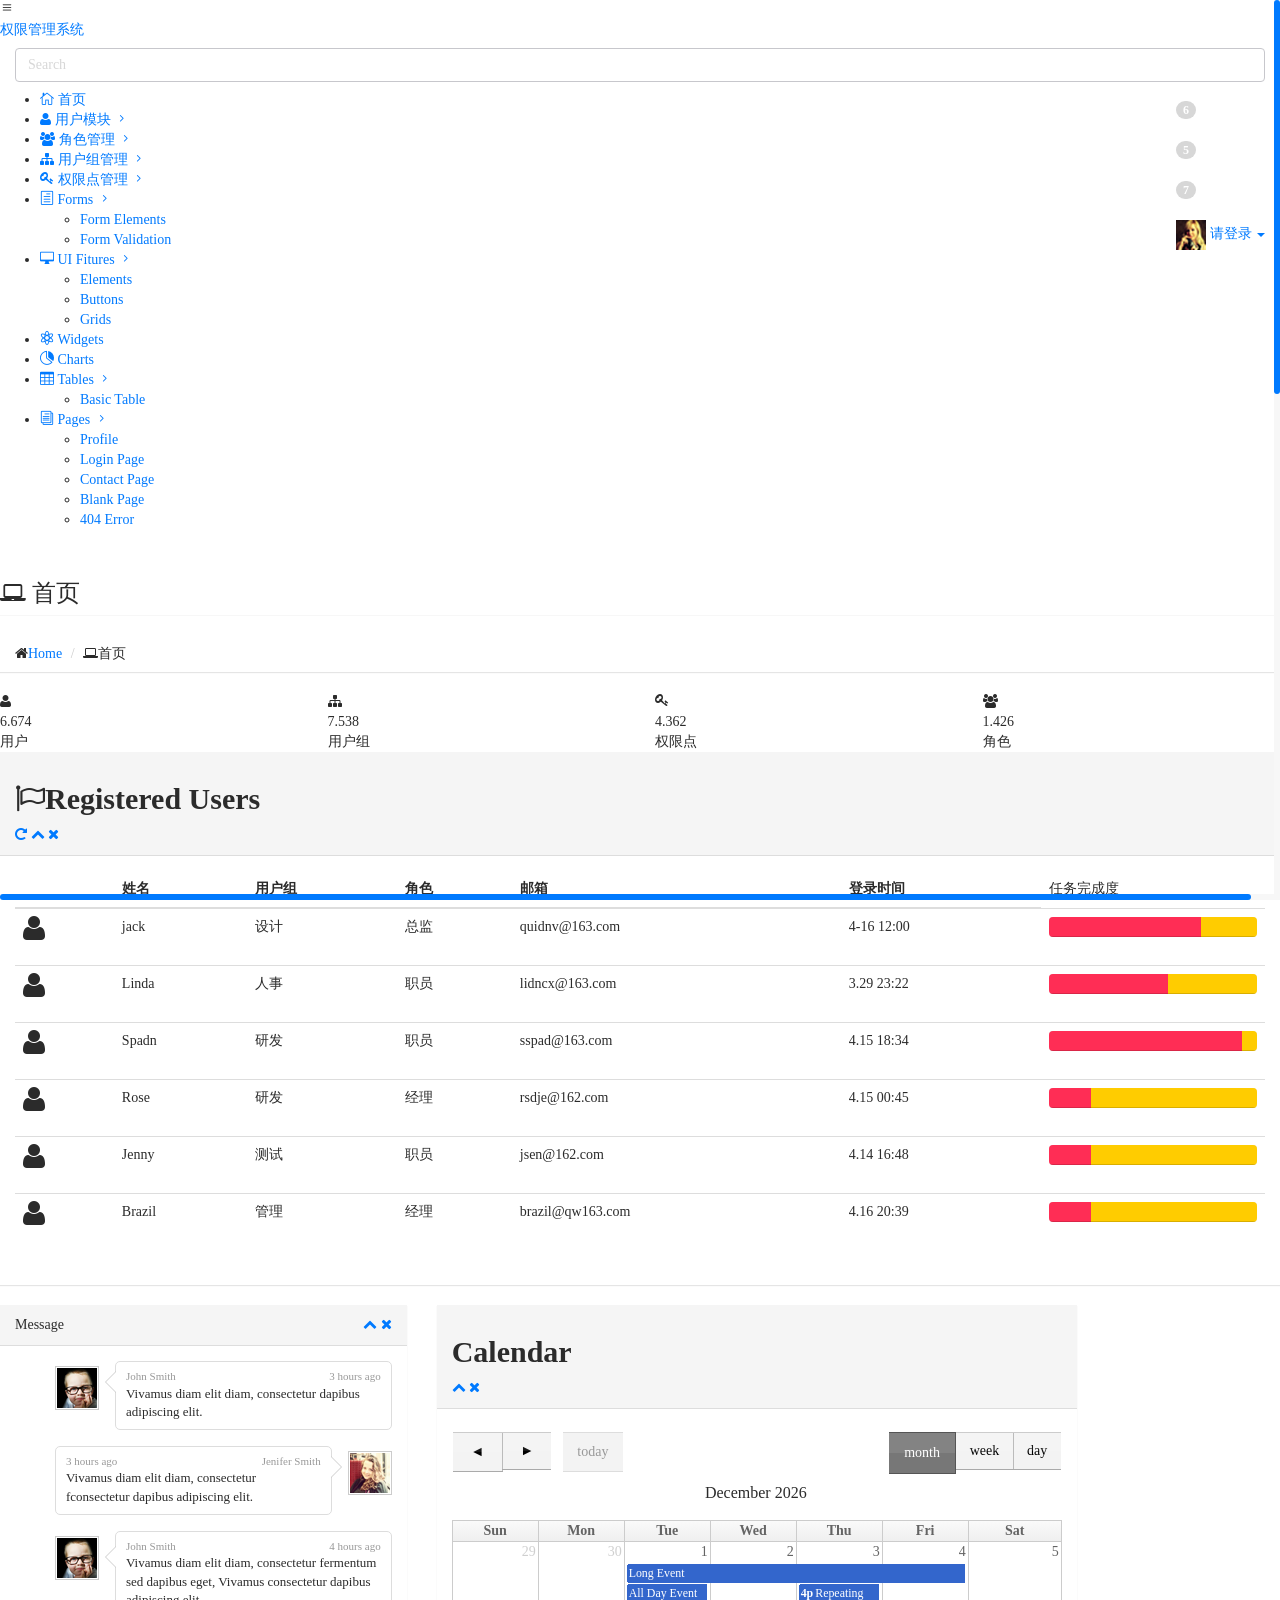
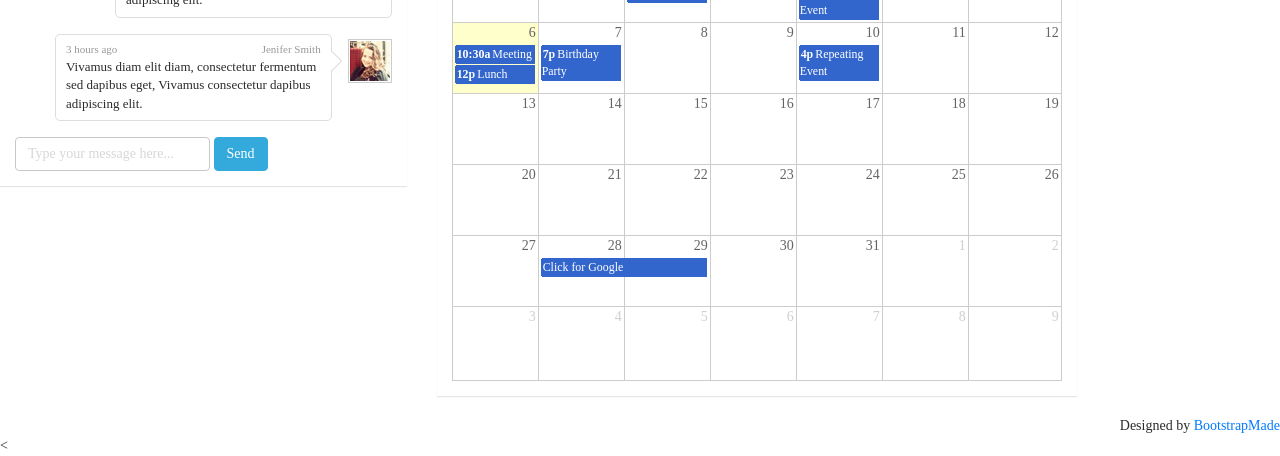
==== AuthorityUI/AuthorityUI/wwwroot/index.html @ 1a63f86c "提交UI代码" ====
﻿<!DOCTYPE html>
<html lang="en">

<head>
  <meta charset="utf-8">
  <meta name="viewport" content="width=device-width, initial-scale=1.0">
  <meta name="description" content="Creative - Bootstrap 3 Responsive Admin Template">
  <meta name="author" content="GeeksLabs">
  <meta name="keyword" content="Creative, Dashboard, Admin, Template, Theme, Bootstrap, Responsive, Retina, Minimal">
  <link rel="shortcut icon" href="img/favicon.png">

  <title>Creative - Bootstrap Admin Template</title>

  <!-- Bootstrap CSS -->
  <link href="css/bootstrap.min.css" rel="stylesheet">
  <!-- bootstrap theme -->
  <link href="css/bootstrap-theme.css" rel="stylesheet">
  <!--external css-->
  <!-- font icon -->
  <link href="css/elegant-icons-style.css" rel="stylesheet" />
  <link href="css/font-awesome.min.css" rel="stylesheet" />
  <!-- full calendar css-->
  <link href="assets/fullcalendar/fullcalendar/bootstrap-fullcalendar.css" rel="stylesheet" />
  <link href="assets/fullcalendar/fullcalendar/fullcalendar.css" rel="stylesheet" />
  <!-- easy pie chart-->
  <link href="assets/jquery-easy-pie-chart/jquery.easy-pie-chart.css" rel="stylesheet" type="text/css" media="screen" />
  <!-- owl carousel -->
  <link rel="stylesheet" href="css/owl.carousel.css" type="text/css">
  <link href="css/jquery-jvectormap-1.2.2.css" rel="stylesheet">
  <!-- Custom styles -->
  <link rel="stylesheet" href="css/fullcalendar.css">
  <link href="css/widgets.css" rel="stylesheet">
  <link href="css/style.css" rel="stylesheet">
  <link href="css/style-responsive.css" rel="stylesheet" />
  <link href="css/xcharts.min.css" rel=" stylesheet">
  <link href="css/jquery-ui-1.10.4.min.css" rel="stylesheet">
  <!-- =======================================================
    Theme Name: NiceAdmin
    Theme URL: https://bootstrapmade.com/nice-admin-bootstrap-admin-html-template/
    Author: BootstrapMade
    Author URL: https://bootstrapmade.com
  ======================================================= -->
</head>

<body>
  <!-- container section start -->
  <section id="container" class="">


    <header class="header dark-bg">
      <div class="toggle-nav">
        <div class="icon-reorder tooltips" data-original-title="Toggle Navigation" data-placement="bottom"><i class="icon_menu"></i></div>
      </div>

      <!--logo start-->
      <a href="index.html" class="logo">权限管理系统 </a>
      <!--logo end-->

      <div class="nav search-row" id="top_menu">
        <!--  search form start -->
        <ul class="nav top-menu">
          <li>
            <form class="navbar-form">
              <input class="form-control" placeholder="Search" type="text">
            </form>
          </li>
        </ul>
        <!--  search form end -->
      </div>

      <div class="top-nav notification-row">
        <!-- notificatoin dropdown start-->
        <ul class="nav pull-right top-menu">

          <!-- task notificatoin start 通知栏 -->
          <li id="task_notificatoin_bar" class="dropdown">
            <a data-toggle="dropdown" class="dropdown-toggle" href="#">
                            <i class="icon-task-l"></i>
                            <span class="badge bg-important">6</span>
                        </a>
            <ul class="dropdown-menu extended tasks-bar">
              <div class="notify-arrow notify-arrow-blue"></div>
              <li>
                <p class="blue">You have 6 pending letter</p>
              </li>
              <li>
                <a href="#">
                  <div class="task-info">
                    <div class="desc">Design PSD </div>
                    <div class="percent">90%</div>
                  </div>
                  <div class="progress progress-striped">
                    <div class="progress-bar progress-bar-success" role="progressbar" aria-valuenow="90" aria-valuemin="0" aria-valuemax="100" style="width: 90%">
                      <span class="sr-only">90% Complete (success)</span>
                    </div>
                  </div>
                </a>
              </li>
              <li>
                <a href="#">
                  <div class="task-info">
                    <div class="desc">
                      Project 1
                    </div>
                    <div class="percent">30%</div>
                  </div>
                  <div class="progress progress-striped">
                    <div class="progress-bar progress-bar-warning" role="progressbar" aria-valuenow="30" aria-valuemin="0" aria-valuemax="100" style="width: 30%">
                      <span class="sr-only">30% Complete (warning)</span>
                    </div>
                  </div>
                </a>
              </li>
              <li>
                <a href="#">
                  <div class="task-info">
                    <div class="desc">Digital Marketing</div>
                    <div class="percent">80%</div>
                  </div>
                  <div class="progress progress-striped">
                    <div class="progress-bar progress-bar-info" role="progressbar" aria-valuenow="80" aria-valuemin="0" aria-valuemax="100" style="width: 80%">
                      <span class="sr-only">80% Complete</span>
                    </div>
                  </div>
                </a>
              </li>
              <li>
                <a href="#">
                  <div class="task-info">
                    <div class="desc">Logo Designing</div>
                    <div class="percent">78%</div>
                  </div>
                  <div class="progress progress-striped">
                    <div class="progress-bar progress-bar-danger" role="progressbar" aria-valuenow="78" aria-valuemin="0" aria-valuemax="100" style="width: 78%">
                      <span class="sr-only">78% Complete (danger)</span>
                    </div>
                  </div>
                </a>
              </li>
              <li>
                <a href="#">
                  <div class="task-info">
                    <div class="desc">Mobile App</div>
                    <div class="percent">50%</div>
                  </div>
                  <div class="progress progress-striped active">
                    <div class="progress-bar" role="progressbar" aria-valuenow="50" aria-valuemin="0" aria-valuemax="100" style="width: 50%">
                      <span class="sr-only">50% Complete</span>
                    </div>
                  </div>

                </a>
              </li>
              <li class="external">
                <a href="#">See All Tasks</a>
              </li>
            </ul>
          </li>
          <!-- task notificatoin end -->
          <!-- inbox notificatoin start-->
          <li id="mail_notificatoin_bar" class="dropdown">
            <a data-toggle="dropdown" class="dropdown-toggle" href="#">
                            <i class="icon-envelope-l"></i>
                            <span class="badge bg-important">5</span>
                        </a>
            <ul class="dropdown-menu extended inbox">
              <div class="notify-arrow notify-arrow-blue"></div>
              <li>
                <p class="blue">You have 5 new messages</p>
              </li>
              <li>
                <a href="#">
                                    <span class="photo"><img alt="avatar" src="./img/avatar-mini.jpg"></span>
                                    <span class="subject">
                                    <span class="from">Greg  Martin</span>
                                    <span class="time">1 min</span>
                                    </span>
                                    <span class="message">
                                        I really like this admin panel.
                                    </span>
                                </a>
              </li>
              <li>
                <a href="#">
                                    <span class="photo"><img alt="avatar" src="./img/avatar-mini2.jpg"></span>
                                    <span class="subject">
                                    <span class="from">Bob   Mckenzie</span>
                                    <span class="time">5 mins</span>
                                    </span>
                                    <span class="message">
                                     Hi, What is next project plan?
                                    </span>
                                </a>
              </li>
              <li>
                <a href="#">
                                    <span class="photo"><img alt="avatar" src="./img/avatar-mini3.jpg"></span>
                                    <span class="subject">
                                    <span class="from">Phillip   Park</span>
                                    <span class="time">2 hrs</span>
                                    </span>
                                    <span class="message">
                                        I am like to buy this Admin Template.
                                    </span>
                                </a>
              </li>
              <li>
                <a href="#">
                                    <span class="photo"><img alt="avatar" src="./img/avatar-mini4.jpg"></span>
                                    <span class="subject">
                                    <span class="from">Ray   Munoz</span>
                                    <span class="time">1 day</span>
                                    </span>
                                    <span class="message">
                                        Icon fonts are great.
                                    </span>
                                </a>
              </li>
              <li>
                <a href="#">See all messages</a>
              </li>
            </ul>
          </li>
          <!-- inbox notificatoin end -->
          <!-- alert notification start-->
          <li id="alert_notificatoin_bar" class="dropdown">
            <a data-toggle="dropdown" class="dropdown-toggle" href="#">

                            <i class="icon-bell-l"></i>
                            <span class="badge bg-important">7</span>
                        </a>
            <ul class="dropdown-menu extended notification">
              <div class="notify-arrow notify-arrow-blue"></div>
              <li>
                <p class="blue">You have 4 new notifications</p>
              </li>
              <li>
                <a href="#">
                                    <span class="label label-primary"><i class="icon_profile"></i></span>
                                    Friend Request
                                    <span class="small italic pull-right">5 mins</span>
                                </a>
              </li>
              <li>
                <a href="#">
                                    <span class="label label-warning"><i class="icon_pin"></i></span>
                                    John location.
                                    <span class="small italic pull-right">50 mins</span>
                                </a>
              </li>
              <li>
                <a href="#">
                                    <span class="label label-danger"><i class="icon_book_alt"></i></span>
                                    Project 3 Completed.
                                    <span class="small italic pull-right">1 hr</span>
                                </a>
              </li>
              <li>
                <a href="#">
                                    <span class="label label-success"><i class="icon_like"></i></span>
                                    Mick appreciated your work.
                                    <span class="small italic pull-right"> Today</span>
                                </a>
              </li>
              <li>
                <a href="#">See all notifications</a>
              </li>
            </ul>
          </li>
          <!-- alert notification end-->
          <!-- user login dropdown start 通知栏-->
          <li class="dropdown">
            <a data-toggle="dropdown" class="dropdown-toggle" href="#">
                            <span class="profile-ava">
                                <img alt="" src="img/avatar1_small.jpg">
                            </span>
                            <span class="username">请登录</span>
                            <b class="caret"></b>
                        </a>
            <ul class="dropdown-menu ">
                <div class="log-arrow-up"></div>
                <li class="eborder-top">
                    <a href="login.html"><i class="fa fa-sign-in"></i> 登录</a>
                </li>
                <li class="eborder-top">
                    <a href="#"><i class="fa  fa-hand-o-right"></i> 注册</a>
                </li>
                <li>
                    <a href="login.html"><i class="fa fa-power-off"></i> 退出</a>
                </li>
            </ul>
            <!--<ul class="dropdown-menu extended logout">
              <div class="log-arrow-up"></div>
              <li class="eborder-top">
                <a href="#"><i class="icon_profile"></i> My Profile</a>
              </li>
              <li>
                <a href="#"><i class="icon_mail_alt"></i> My Inbox</a>
              </li>
              <li>
                <a href="#"><i class="icon_clock_alt"></i> Timeline</a>
              </li>
              <li>
                <a href="#"><i class="icon_chat_alt"></i> Chats</a>
              </li>
              <li>
                <a href="login.html"><i class="icon_key_alt"></i> Log Out</a>
              </li>
              <li>
                <a href="documentation.html"><i class="icon_key_alt"></i> Documentation</a>
              </li>
              <li>
                <a href="documentation.html"><i class="icon_key_alt"></i> Documentation</a>
              </li>
            </ul>-->
          </li>
          <!-- user login dropdown end -->
        </ul>
        <!-- notificatoin dropdown end-->
      </div>
    </header>
    <!--header end-->

    <!--sidebar start-->
    <aside>
        <!-- sidebar menu start 侧边栏-->
        <div id="sidebar" class="nav-collapse ">

            <ul class="sidebar-menu">
                <li class="active">
                    <a class="" href="index.html">
                        <i class="icon_house_alt"></i>
                        <span>首页</span>
                    </a>
                </li>

                <li class="sub-menu">
                    <a href="javascript:;" class="">
                        <i class="fa fa-user"></i>
                        <span>用户模块</span>
                        <span class="menu-arrow arrow_carrot-right"></span>
                    </a>
                </li>
                <!--<li class="sub-menu">
       <a href="javascript:;" class="">
           <i class="fa fa-user"></i>
           <span>用户模块</span>
           <span class="menu-arrow arrow_carrot-right"></span>
       </a> -->
                <!--<ul class="sub">
          <li><a class="" href="form_component.html">用户基本信息管理</a></li>
          <li><a class="" href="form_validation.html">用户权限点管理</a></li>
      </ul> -->
                
                <li class="sub-menu">
                    <a href="javascript:;" class="">
                        <i class="fa fa-group"></i>
                        <span>角色管理</span>
                        <span class="menu-arrow arrow_carrot-right"></span>
                    </a>
                    <!--<ul class="sub">
              <li><a class="" href="form_component.html">角色基本信息管理</a></li>
              <li><a class="" href="form_validation.html">角色权限点管理</a></li>
          </ul> -->
                </li>
                <li class="sub-menu">
                    <a href="javascript:;" class="">
                        <i class="fa fa-sitemap "></i>
                        <span>用户组管理</span>
                        <span class="menu-arrow arrow_carrot-right"></span>
                    </a>
                    <!--<ul class="sub">
             <li><a class="" href="form_component.html">用户组基本信息管理</a></li>
             <li><a class="" href="form_validation.html">用户组权限点管理</a></li>
         </ul> -->
                </li>
                <li class="sub-menu">
                    <a href="javascript:;" class="">
                        <i class="fa fa-key"></i>
                        <span>权限点管理</span>
                        <span class="menu-arrow arrow_carrot-right"></span>
                    </a>
                    <!--<ul class="sub">
             <li><a class="" href="form_component.html">权限点基本信息管理</a></li>
             <li><a class="" href="form_validation.html">access</a></li>
         </ul> -->
                </li>
                <li class="sub-menu">
                    <a href="javascript:;" class="">
                        <i class="icon_document_alt"></i>
                        <span>Forms</span>
                        <span class="menu-arrow arrow_carrot-right"></span>
                    </a>
                    <ul class="sub">
                        <li><a class="" href="form_component.html">Form Elements</a></li>
                        <li><a class="" href="form_validation.html">Form Validation</a></li>
                    </ul>
                </li>
                <li class="sub-menu">
                    <a href="javascript:;" class="">
                        <i class="icon_desktop"></i>
                        <span>UI Fitures</span>
                        <span class="menu-arrow arrow_carrot-right"></span>
                    </a>
                    <ul class="sub">
                        <li><a class="" href="general.html">Elements</a></li>
                        <li><a class="" href="buttons.html">Buttons</a></li>
                        <li><a class="" href="grids.html">Grids</a></li>
                    </ul>
                </li>
                <li>
                    <a class="" href="widgets.html">
                        <i class="icon_genius"></i>
                        <span>Widgets</span>
                    </a>
                </li>
                <li>
                    <a class="" href="chart-chartjs.html">
                        <i class="icon_piechart"></i>
                        <span>Charts</span>

                    </a>

                </li>

                <li class="sub-menu">
                    <a href="javascript:;" class="">
                        <i class="icon_table"></i>
                        <span>Tables</span>
                        <span class="menu-arrow arrow_carrot-right"></span>
                    </a>
                    <ul class="sub">
                        <li><a class="" href="basic_table.html">Basic Table</a></li>
                    </ul>
                </li>

                <li class="sub-menu">
                    <a href="javascript:;" class="">
                        <i class="icon_documents_alt"></i>
                        <span>Pages</span>
                        <span class="menu-arrow arrow_carrot-right"></span>
                    </a>
                    <ul class="sub">
                        <li><a class="" href="profile.html">Profile</a></li>
                        <li><a class="" href="login.html"><span>Login Page</span></a></li>
                        <li><a class="" href="contact.html"><span>Contact Page</span></a></li>
                        <li><a class="" href="blank.html">Blank Page</a></li>
                        <li><a class="" href="404.html">404 Error</a></li>
                    </ul>
                </li>

            </ul>
            <!-- sidebar menu end-->
        </div>
    </aside>
    <!--sidebar end-->

    <!--main content start-->
    <section id="main-content">
        <section class="wrapper">
            <!--overview start-->
            <div class="row">
                <div class="col-lg-12">
                    <h3 class="page-header"><i class="fa fa-laptop"></i> 首页</h3>
                    <ol class="breadcrumb">
                        <li><i class="fa fa-home"></i><a href="index.html">Home</a></li>
                        <li><i class="fa fa-laptop"></i>首页</li>
                    </ol>
                </div>
            </div>

            <!--首页用户图标-->
            <div class="row">
                <div class="col-lg-3 col-md-3 col-sm-12 col-xs-12">
                    <div class="info-box blue-bg">
                        <i class="fa fa-user"></i>
                        <div class="count">6.674</div>
                        <div class="title">用户</div>
                    </div>
                    <!--/.info-box-->
                </div>
                <!--/.col-->

                <div class="col-lg-3 col-md-3 col-sm-12 col-xs-12">
                    <div class="info-box brown-bg">
                        <i class="fa fa-sitemap"></i>
                        <div class="count">7.538</div>
                        <div class="title">用户组</div>
                    </div>
                    <!--/.info-box-->
                </div>
                <!--/.col-->

                <div class="col-lg-3 col-md-3 col-sm-12 col-xs-12">
                    <div class="info-box dark-bg">
                        <i class="fa fa-key"></i>
                        <div class="count">4.362</div>
                        <div class="title">权限点</div>
                    </div>
                    <!--/.info-box-->
                </div>
                <!--/.col-->

                <div class="col-lg-3 col-md-3 col-sm-12 col-xs-12">
                    <div class="info-box green-bg">
                        <i class="fa fa-group  "></i>
                        <div class="count">1.426</div>
                        <div class="title">角色</div>
                    </div>
                    <!--/.info-box-->
                </div>
                <!--/.col-->

            </div>
            <!--/.row-->
            <!-- Today status end -->
            <!--首页用户列表-->
            <div class="row">

                <div class="col-lg-12 col-md-12">
                    <div class="panel panel-default">
                        <div class="panel-heading">
                            <h2><i class="fa fa-flag-o red"></i><strong>Registered Users</strong></h2>
                            <div class="panel-actions">
                                <a href="index.html#" class="btn-setting"><i class="fa fa-rotate-right"></i></a>
                                <a href="index.html#" class="btn-minimize"><i class="fa fa-chevron-up"></i></a>
                                <a href="index.html#" class="btn-close"><i class="fa fa-times"></i></a>
                            </div>
                        </div>
                        <div class="panel-body">
                            <table class="table bootstrap-datatable countries">
                                <thead>
                                    <tr>
                                        <th></th>
                                        <th>姓名</th>
                                        <th>用户组</th>
                                        <th>角色</th>
                                        <th>邮箱</th>
                                        <th>登录时间</th>
                                        <td>任务完成度</td>
                                    </tr>
                                </thead>
                                <tbody>
                                    <tr>
                                        <td><i class="fa fa-user fa-2x" style="height:18px; margin-top:-2px;"></i></td>
                                        <td>jack</td>
                                        <td>设计</td>
                                        <td>总监</td>
                                        <td>quidnv@163.com</td>
                                        <td>4-16 12:00</td>
                                        <td>
                                            <div class="progress thin">
                                                <div class="progress-bar progress-bar-danger" role="progressbar" aria-valuenow="73" aria-valuemin="0" aria-valuemax="100" style="width: 73%">
                                                </div>
                                                <div class="progress-bar progress-bar-warning" role="progressbar" aria-valuenow="27" aria-valuemin="0" aria-valuemax="100" style="width: 27%">
                                                </div>
                                            </div>
                                            <span class="sr-only">73%</span>
                                        </td>
                                    </tr>
                                    <tr>
                                        <td><i class="fa fa-user fa-2x" style="height:18px; margin-top:-2px;"></td>
                                        <td>Linda</td>
                                        <td>人事</td>
                                        <td>职员</td>
                                        <td>lidncx@163.com</td>
                                        <td>3.29 23:22</td>
                                        <td>
                                            <div class="progress thin">
                                                <div class="progress-bar progress-bar-danger" role="progressbar" aria-valuenow="57" aria-valuemin="0" aria-valuemax="100" style="width: 57%">
                                                </div>
                                                <div class="progress-bar progress-bar-warning" role="progressbar" aria-valuenow="43" aria-valuemin="0" aria-valuemax="100" style="width: 43%">
                                                </div>
                                            </div>
                                            <span class="sr-only">57%</span>
                                        </td>
                                    </tr>
                                    <tr>
                                        <td><i class="fa fa-user fa-2x" style="height:18px; margin-top:-2px;"></td>
                                        <td>Spadn</td>
                                        <td>研发</td>
                                        <td>职员</td>
                                        <td>sspad@163.com</td>
                                        <td>4.15 18:34</td>
                                        <td>
                                            <div class="progress thin">
                                                <div class="progress-bar progress-bar-danger" role="progressbar" aria-valuenow="93" aria-valuemin="0" aria-valuemax="100" style="width: 93%">
                                                </div>
                                                <div class="progress-bar progress-bar-warning" role="progressbar" aria-valuenow="7" aria-valuemin="0" aria-valuemax="100" style="width: 7%">
                                                </div>
                                            </div>
                                            <span class="sr-only">93%</span>
                                        </td>
                                    </tr>
                                    <tr>
                                        <td><i class="fa fa-user fa-2x" style="height:18px; margin-top:-2px;"></td>
                                        <td>Rose</td>
                                        <td>研发</td>
                                        <td>经理</td>
                                        <td>rsdje@162.com</td>
                                        <td>4.15 00:45</td>
                                        <td>
                                            <div class="progress thin">
                                                <div class="progress-bar progress-bar-danger" role="progressbar" aria-valuenow="20" aria-valuemin="0" aria-valuemax="100" style="width: 20%">
                                                </div>
                                                <div class="progress-bar progress-bar-warning" role="progressbar" aria-valuenow="80" aria-valuemin="0" aria-valuemax="100" style="width: 80%">
                                                </div>
                                            </div>
                                            <span class="sr-only">20%</span>
                                        </td>
                                    </tr>
                                    <tr>
                                        <td><i class="fa fa-user fa-2x" style="height:18px; margin-top:-2px;"></td>
                                        <td>Jenny</td>
                                        <td>测试</td>
                                        <td>职员</td>
                                        <td>jsen@162.com</td>
                                        <td>4.14 16:48</td>
                                        <td>
                                            <div class="progress thin">
                                                <div class="progress-bar progress-bar-danger" role="progressbar" aria-valuenow="20" aria-valuemin="0" aria-valuemax="100" style="width: 20%">
                                                </div>
                                                <div class="progress-bar progress-bar-warning" role="progressbar" aria-valuenow="80" aria-valuemin="0" aria-valuemax="100" style="width: 80%">
                                                </div>
                                            </div>
                                            <span class="sr-only">20%</span>
                                        </td>
                                    </tr>
                                    <tr>
                                        <td><i class="fa fa-user fa-2x" style="height:18px; margin-top:-2px;"></td>
                                        <td>Brazil</td>
                                        <td>管理</td>
                                        <td>经理</td>
                                        <td>brazil@qw163.com</td>
                                        <td>4.16 20:39</td>
                                        <td>
                                            <div class="progress thin">
                                                <div class="progress-bar progress-bar-danger" role="progressbar" aria-valuenow="20" aria-valuemin="0" aria-valuemax="100" style="width: 20%">
                                                </div>
                                                <div class="progress-bar progress-bar-warning" role="progressbar" aria-valuenow="80" aria-valuemin="0" aria-valuemax="100" style="width: 80%">
                                                </div>
                                            </div>
                                            <span class="sr-only">20%</span>
                                        </td>
                                    </tr>
                                </tbody>
                            </table>
                        </div>

                    </div>

                </div>
                <!--/col-->
                <!--/social-box-->
                <!--/social-box-->

            </div>
            <!--/col-->
            <!--/social-box-->
            <!--/col-->
            <!-- statics end -->
            <!-- project team & activity start -->
            <!--message和日历-->
            <div class="row">
                <div class="col-md-4 portlets">
                    <!-- Widget -->
                    <div class="panel panel-default">
                        <div class="panel-heading">
                            <div class="pull-left">Message</div>
                            <div class="widget-icons pull-right">
                                <a href="#" class="wminimize"><i class="fa fa-chevron-up"></i></a>
                                <a href="#" class="wclose"><i class="fa fa-times"></i></a>
                            </div>
                            <div class="clearfix"></div>
                        </div>

                        <div class="panel-body">
                            <!-- Widget content -->
                            <div class="padd sscroll">

                                <ul class="chats">

                                    <!-- Chat by us. Use the class "by-me". -->
                                    <li class="by-me">
                                        <!-- Use the class "pull-left" in avatar -->
                                        <div class="avatar pull-left">
                                            <img src="img/user.jpg" alt="" />
                                        </div>

                                        <div class="chat-content">
                                            <!-- In meta area, first include "name" and then "time" -->
                                            <div class="chat-meta">John Smith <span class="pull-right">3 hours ago</span></div>
                                            Vivamus diam elit diam, consectetur dapibus adipiscing elit.
                                            <div class="clearfix"></div>
                                        </div>
                                    </li>

                                    <!-- Chat by other. Use the class "by-other". -->
                                    <li class="by-other">
                                        <!-- Use the class "pull-right" in avatar -->
                                        <div class="avatar pull-right">
                                            <img src="img/user22.png" alt="" />
                                        </div>

                                        <div class="chat-content">
                                            <!-- In the chat meta, first include "time" then "name" -->
                                            <div class="chat-meta">3 hours ago <span class="pull-right">Jenifer Smith</span></div>
                                            Vivamus diam elit diam, consectetur fconsectetur dapibus adipiscing elit.
                                            <div class="clearfix"></div>
                                        </div>
                                    </li>

                                    <li class="by-me">
                                        <div class="avatar pull-left">
                                            <img src="img/user.jpg" alt="" />
                                        </div>

                                        <div class="chat-content">
                                            <div class="chat-meta">John Smith <span class="pull-right">4 hours ago</span></div>
                                            Vivamus diam elit diam, consectetur fermentum sed dapibus eget, Vivamus consectetur dapibus adipiscing elit.
                                            <div class="clearfix"></div>
                                        </div>
                                    </li>

                                    <li class="by-other">
                                        <!-- Use the class "pull-right" in avatar -->
                                        <div class="avatar pull-right">
                                            <img src="img/user22.png" alt="" />
                                        </div>

                                        <div class="chat-content">
                                            <!-- In the chat meta, first include "time" then "name" -->
                                            <div class="chat-meta">3 hours ago <span class="pull-right">Jenifer Smith</span></div>
                                            Vivamus diam elit diam, consectetur fermentum sed dapibus eget, Vivamus consectetur dapibus adipiscing elit.
                                            <div class="clearfix"></div>
                                        </div>
                                    </li>

                                </ul>

                            </div>
                            <!-- Widget footer -->
                            <div class="widget-foot">

                                <form class="form-inline">
                                    <div class="form-group">
                                        <input type="text" class="form-control" placeholder="Type your message here...">
                                    </div>
                                    <button type="submit" class="btn btn-info">Send</button>
                                </form>


                            </div>
                        </div>


                    </div>
                </div>

                <div class="row">
                    <div class="col-md-6 portlets">
                        <div class="panel panel-default">
                            <div class="panel-heading">
                                <h2><strong>Calendar</strong></h2>
                                <div class="panel-actions">
                                    <a href="#" class="wminimize"><i class="fa fa-chevron-up"></i></a>
                                    <a href="#" class="wclose"><i class="fa fa-times"></i></a>
                                </div>

                            </div><br><br><br>
                            <div class="panel-body">
                                <!-- Widget content -->
                                <!-- Below line produces calendar. I am using FullCalendar plugin. -->
                                <div id="calendar"></div>

                            </div>
                        </div>

                    </div>


                </div>
                <!-- project team & activity end -->

        </section>
      <div class="text-right">
        <div class="credits">
          <!--
            All the links in the footer should remain intact.
            You can delete the links only if you purchased the pro version.
            Licensing information: https://bootstrapmade.com/license/
            Purchase the pro version form: https://bootstrapmade.com/buy/?theme=NiceAdmin
          -->
          Designed by <a href="https://bootstrapmade.com/">BootstrapMade</a>
        </div>
      </div>
    </section>
    <!--main content end-->
  </section>
  <!-- container section start -->

  <!-- javascripts -->
  <script src="js/jquery.js"></script>
  <script src="js/jquery-ui-1.10.4.min.js"></script>
  <script src="js/jquery-1.8.3.min.js"></script>
  <script type="text/javascript" src="js/jquery-ui-1.9.2.custom.min.js"></script>
  <!-- bootstrap -->
  <script src="js/bootstrap.min.js"></script>
  <!-- nice scroll -->
  <script src="js/jquery.scrollTo.min.js"></script>
  <script src="js/jquery.nicescroll.js" type="text/javascript"></script>
  <!-- charts scripts -->
  <script src="assets/jquery-knob/js/jquery.knob.js"></script>
  <script src="js/jquery.sparkline.js" type="text/javascript"></script>
  <script src="assets/jquery-easy-pie-chart/jquery.easy-pie-chart.js"></script>
  <script src="js/owl.carousel.js"></script>
  <!-- jQuery full calendar -->
  <<script src="js/fullcalendar.min.js"></script>
    <!-- Full Google Calendar - Calendar -->
    <script src="assets/fullcalendar/fullcalendar/fullcalendar.js"></script>
    <!--script for this page only-->
    <script src="js/calendar-custom.js"></script>
    <script src="js/jquery.rateit.min.js"></script>
    <!-- custom select -->
    <script src="js/jquery.customSelect.min.js"></script>
    <script src="assets/chart-master/Chart.js"></script>

    <!--custome script for all page-->
    <script src="js/scripts.js"></script>
    <!-- custom script for this page-->
    <script src="js/sparkline-chart.js"></script>
    <script src="js/easy-pie-chart.js"></script>
    <script src="js/jquery-jvectormap-1.2.2.min.js"></script>
    <script src="js/jquery-jvectormap-world-mill-en.js"></script>
    <script src="js/xcharts.min.js"></script>
    <script src="js/jquery.autosize.min.js"></script>
    <script src="js/jquery.placeholder.min.js"></script>
    <script src="js/gdp-data.js"></script>
    <script src="js/morris.min.js"></script>
    <script src="js/sparklines.js"></script>
    <script src="js/charts.js"></script>
    <script src="js/jquery.slimscroll.min.js"></script>
    <script>
      //knob
      $(function() {
        $(".knob").knob({
          'draw': function() {
            $(this.i).val(this.cv + '%')
          }
        })
      });

      //carousel
      $(document).ready(function() {
        $("#owl-slider").owlCarousel({
          navigation: true,
          slideSpeed: 300,
          paginationSpeed: 400,
          singleItem: true

        });
      });

      //custom select box

      $(function() {
        $('select.styled').customSelect();
      });

      /* ---------- Map ---------- */
      $(function() {
        $('#map').vectorMap({
          map: 'world_mill_en',
          series: {
            regions: [{
              values: gdpData,
              scale: ['#000', '#000'],
              normalizeFunction: 'polynomial'
            }]
          },
          backgroundColor: '#eef3f7',
          onLabelShow: function(e, el, code) {
            el.html(el.html() + ' (GDP - ' + gdpData[code] + ')');
          }
        });
      });
    </script>

</body>

</html>
---- AuthorityUI/AuthorityUI/wwwroot/css/elegant-icons-style.css ----
@font-face {
	font-family: 'ElegantIcons';
	src:url('../fonts/ElegantIcons.eot');
	src:url('../fonts/ElegantIcons.eot?#iefix') format('embedded-opentype'),
		url('../fonts/ElegantIcons.woff') format('woff'),
		url('../fonts/ElegantIcons.ttf') format('truetype'),
		url('../fonts/ElegantIcons.svg#ElegantIcons') format('svg');
	font-weight: normal;
	font-style: normal;
}

/* Use the following CSS code if you want to use data attributes for inserting your icons */
[data-icon]:before {
	font-family: 'ElegantIcons';
	content: attr(data-icon);
	speak: none;
	font-weight: normal;
	font-variant: normal;
	text-transform: none;
	line-height: 1;
	-webkit-font-smoothing: antialiased;
	-moz-osx-font-smoothing: grayscale;
}

/* Use the following CSS code if you want to have a class per icon */
/*
Instead of a list of all class selectors,
you can use the generic selector below, but it's slower:
[class*="your-class-prefix"] {
*/
.arrow_up, .arrow_down, .arrow_left, .arrow_right, .arrow_left-up, .arrow_right-up, .arrow_right-down, .arrow_left-down, .arrow-up-down, .arrow_up-down_alt, .arrow_left-right_alt, .arrow_left-right, .arrow_expand_alt2, .arrow_expand_alt, .arrow_condense, .arrow_expand, .arrow_move, .arrow_carrot-up, .arrow_carrot-down, .arrow_carrot-left, .arrow_carrot-right, .arrow_carrot-2up, .arrow_carrot-2down, .arrow_carrot-2left, .arrow_carrot-2right, .arrow_carrot-up_alt2, .arrow_carrot-down_alt2, .arrow_carrot-left_alt2, .arrow_carrot-right_alt2, .arrow_carrot-2up_alt2, .arrow_carrot-2down_alt2, .arrow_carrot-2left_alt2, .arrow_carrot-2right_alt2, .arrow_triangle-up, .arrow_triangle-down, .arrow_triangle-left, .arrow_triangle-right, .arrow_triangle-up_alt2, .arrow_triangle-down_alt2, .arrow_triangle-left_alt2, .arrow_triangle-right_alt2, .arrow_back, .icon_minus-06, .icon_plus, .icon_close, .icon_check, .icon_minus_alt2, .icon_plus_alt2, .icon_close_alt2, .icon_check_alt2, .icon_zoom-out_alt, .icon_zoom-in_alt, .icon_search, .icon_box-empty, .icon_box-selected, .icon_minus-box, .icon_plus-box, .icon_box-checked, .icon_circle-empty, .icon_circle-slelected, .icon_stop_alt2, .icon_stop, .icon_pause_alt2, .icon_pause, .icon_menu, .icon_menu-square_alt2, .icon_menu-circle_alt2, .icon_ul, .icon_ol, .icon_adjust-horiz, .icon_adjust-vert, .icon_document_alt, .icon_documents_alt, .icon_pencil, .icon_pencil-edit_alt, .icon_pencil-edit, .icon_folder-alt, .icon_folder-open_alt, .icon_folder-add_alt, .icon_info_alt, .icon_error-oct_alt, .icon_error-circle_alt, .icon_error-triangle_alt, .icon_question_alt2, .icon_question, .icon_comment_alt, .icon_chat_alt, .icon_vol-mute_alt, .icon_volume-low_alt, .icon_volume-high_alt, .icon_quotations, .icon_quotations_alt2, .icon_clock_alt, .icon_lock_alt, .icon_lock-open_alt, .icon_key_alt, .icon_cloud_alt, .icon_cloud-upload_alt, .icon_cloud-download_alt, .icon_image, .icon_images, .icon_lightbulb_alt, .icon_gift_alt, .icon_house_alt, .icon_genius, .icon_mobile, .icon_tablet, .icon_laptop, .icon_desktop, .icon_camera_alt, .icon_mail_alt, .icon_cone_alt, .icon_ribbon_alt, .icon_bag_alt, .icon_creditcard, .icon_cart_alt, .icon_paperclip, .icon_tag_alt, .icon_tags_alt, .icon_trash_alt, .icon_cursor_alt, .icon_mic_alt, .icon_compass_alt, .icon_pin_alt, .icon_pushpin_alt, .icon_map_alt, .icon_drawer_alt, .icon_toolbox_alt, .icon_book_alt, .icon_calendar, .icon_film, .icon_table, .icon_contacts_alt, .icon_headphones, .icon_lifesaver, .icon_piechart, .icon_refresh, .icon_link_alt, .icon_link, .icon_loading, .icon_blocked, .icon_archive_alt, .icon_heart_alt, .icon_star_alt, .icon_star-half_alt, .icon_star, .icon_star-half, .icon_tools, .icon_tool, .icon_cog, .icon_cogs, .arrow_up_alt, .arrow_down_alt, .arrow_left_alt, .arrow_right_alt, .arrow_left-up_alt, .arrow_right-up_alt, .arrow_right-down_alt, .arrow_left-down_alt, .arrow_condense_alt, .arrow_expand_alt3, .arrow_carrot_up_alt, .arrow_carrot-down_alt, .arrow_carrot-left_alt, .arrow_carrot-right_alt, .arrow_carrot-2up_alt, .arrow_carrot-2dwnn_alt, .arrow_carrot-2left_alt, .arrow_carrot-2right_alt, .arrow_triangle-up_alt, .arrow_triangle-down_alt, .arrow_triangle-left_alt, .arrow_triangle-right_alt, .icon_minus_alt, .icon_plus_alt, .icon_close_alt, .icon_check_alt, .icon_zoom-out, .icon_zoom-in, .icon_stop_alt, .icon_menu-square_alt, .icon_menu-circle_alt, .icon_document, .icon_documents, .icon_pencil_alt, .icon_folder, .icon_folder-open, .icon_folder-add, .icon_folder_upload, .icon_folder_download, .icon_info, .icon_error-circle, .icon_error-oct, .icon_error-triangle, .icon_question_alt, .icon_comment, .icon_chat, .icon_vol-mute, .icon_volume-low, .icon_volume-high, .icon_quotations_alt, .icon_clock, .icon_lock, .icon_lock-open, .icon_key, .icon_cloud, .icon_cloud-upload, .icon_cloud-download, .icon_lightbulb, .icon_gift, .icon_house, .icon_camera, .icon_mail, .icon_cone, .icon_ribbon, .icon_bag, .icon_cart, .icon_tag, .icon_tags, .icon_trash, .icon_cursor, .icon_mic, .icon_compass, .icon_pin, .icon_pushpin, .icon_map, .icon_drawer, .icon_toolbox, .icon_book, .icon_contacts, .icon_archive, .icon_heart, .icon_profile, .icon_group, .icon_grid-2x2, .icon_grid-3x3, .icon_music, .icon_pause_alt, .icon_phone, .icon_upload, .icon_download, .social_facebook, .social_twitter, .social_pinterest, .social_googleplus, .social_tumblr, .social_tumbleupon, .social_wordpress, .social_instagram, .social_dribbble, .social_vimeo, .social_linkedin, .social_rss, .social_deviantart, .social_share, .social_myspace, .social_skype, .social_youtube, .social_picassa, .social_googledrive, .social_flickr, .social_blogger, .social_spotify, .social_delicious, .social_facebook_circle, .social_twitter_circle, .social_pinterest_circle, .social_googleplus_circle, .social_tumblr_circle, .social_stumbleupon_circle, .social_wordpress_circle, .social_instagram_circle, .social_dribbble_circle, .social_vimeo_circle, .social_linkedin_circle, .social_rss_circle, .social_deviantart_circle, .social_share_circle, .social_myspace_circle, .social_skype_circle, .social_youtube_circle, .social_picassa_circle, .social_googledrive_alt2, .social_flickr_circle, .social_blogger_circle, .social_spotify_circle, .social_delicious_circle, .social_facebook_square, .social_twitter_square, .social_pinterest_square, .social_googleplus_square, .social_tumblr_square, .social_stumbleupon_square, .social_wordpress_square, .social_instagram_square, .social_dribbble_square, .social_vimeo_square, .social_linkedin_square, .social_rss_square, .social_deviantart_square, .social_share_square, .social_myspace_square, .social_skype_square, .social_youtube_square, .social_picassa_square, .social_googledrive_square, .social_flickr_square, .social_blogger_square, .social_spotify_square, .social_delicious_square, .icon_printer, .icon_calulator, .icon_building, .icon_floppy, .icon_drive, .icon_search-2, .icon_id, .icon_id-2, .icon_puzzle, .icon_like, .icon_dislike, .icon_mug, .icon_currency, .icon_wallet, .icon_pens, .icon_easel, .icon_flowchart, .icon_datareport, .icon_briefcase, .icon_shield, .icon_percent, .icon_globe, .icon_globe-2, .icon_target, .icon_hourglass, .icon_balance, .icon_rook, .icon_printer-alt, .icon_calculator_alt, .icon_building_alt, .icon_floppy_alt, .icon_drive_alt, .icon_search_alt, .icon_id_alt, .icon_id-2_alt, .icon_puzzle_alt, .icon_like_alt, .icon_dislike_alt, .icon_mug_alt, .icon_currency_alt, .icon_wallet_alt, .icon_pens_alt, .icon_easel_alt, .icon_flowchart_alt, .icon_datareport_alt, .icon_briefcase_alt, .icon_shield_alt, .icon_percent_alt, .icon_globe_alt, .icon_clipboard {
	font-family: 'ElegantIcons';
	speak: none;
	font-style: normal;
	font-weight: normal;
	font-variant: normal;
	text-transform: none;
	line-height: 1;
	-webkit-font-smoothing: antialiased;
}
.arrow_up:before {
	content: "\21";
}
.arrow_down:before {
	content: "\22";
}
.arrow_left:before {
	content: "\23";
}
.arrow_right:before {
	content: "\24";
}
.arrow_left-up:before {
	content: "\25";
}
.arrow_right-up:before {
	content: "\26";
}
.arrow_right-down:before {
	content: "\27";
}
.arrow_left-down:before {
	content: "\28";
}
.arrow-up-down:before {
	content: "\29";
}
.arrow_up-down_alt:before {
	content: "\2a";
}
.arrow_left-right_alt:before {
	content: "\2b";
}
.arrow_left-right:before {
	content: "\2c";
}
.arrow_expand_alt2:before {
	content: "\2d";
}
.arrow_expand_alt:before {
	content: "\2e";
}
.arrow_condense:before {
	content: "\2f";
}
.arrow_expand:before {
	content: "\30";
}
.arrow_move:before {
	content: "\31";
}
.arrow_carrot-up:before {
	content: "\32";
}
.arrow_carrot-down:before {
	content: "\33";
}
.arrow_carrot-left:before {
	content: "\34";
}
.arrow_carrot-right:before {
	content: "\35";
}
.arrow_carrot-2up:before {
	content: "\36";
}
.arrow_carrot-2down:before {
	content: "\37";
}
.arrow_carrot-2left:before {
	content: "\38";
}
.arrow_carrot-2right:before {
	content: "\39";
}
.arrow_carrot-up_alt2:before {
	content: "\3a";
}
.arrow_carrot-down_alt2:before {
	content: "\3b";
}
.arrow_carrot-left_alt2:before {
	content: "\3c";
}
.arrow_carrot-right_alt2:before {
	content: "\3d";
}
.arrow_carrot-2up_alt2:before {
	content: "\3e";
}
.arrow_carrot-2down_alt2:before {
	content: "\3f";
}
.arrow_carrot-2left_alt2:before {
	content: "\40";
}
.arrow_carrot-2right_alt2:before {
	content: "\41";
}
.arrow_triangle-up:before {
	content: "\42";
}
.arrow_triangle-down:before {
	content: "\43";
}
.arrow_triangle-left:before {
	content: "\44";
}
.arrow_triangle-right:before {
	content: "\45";
}
.arrow_triangle-up_alt2:before {
	content: "\46";
}
.arrow_triangle-down_alt2:before {
	content: "\47";
}
.arrow_triangle-left_alt2:before {
	content: "\48";
}
.arrow_triangle-right_alt2:before {
	content: "\49";
}
.arrow_back:before {
	content: "\4a";
}
.icon_minus-06:before {
	content: "\4b";
}
.icon_plus:before {
	content: "\4c";
}
.icon_close:before {
	content: "\4d";
}
.icon_check:before {
	content: "\4e";
}
.icon_minus_alt2:before {
	content: "\4f";
}
.icon_plus_alt2:before {
	content: "\50";
}
.icon_close_alt2:before {
	content: "\51";
}
.icon_check_alt2:before {
	content: "\52";
}
.icon_zoom-out_alt:before {
	content: "\53";
}
.icon_zoom-in_alt:before {
	content: "\54";
}
.icon_search:before {
	content: "\55";
}
.icon_box-empty:before {
	content: "\56";
}
.icon_box-selected:before {
	content: "\57";
}
.icon_minus-box:before {
	content: "\58";
}
.icon_plus-box:before {
	content: "\59";
}
.icon_box-checked:before {
	content: "\5a";
}
.icon_circle-empty:before {
	content: "\5b";
}
.icon_circle-slelected:before {
	content: "\5c";
}
.icon_stop_alt2:before {
	content: "\5d";
}
.icon_stop:before {
	content: "\5e";
}
.icon_pause_alt2:before {
	content: "\5f";
}
.icon_pause:before {
	content: "\60";
}
.icon_menu:before {
	content: "\61";
}
.icon_menu-square_alt2:before {
	content: "\62";
}
.icon_menu-circle_alt2:before {
	content: "\63";
}
.icon_ul:before {
	content: "\64";
}
.icon_ol:before {
	content: "\65";
}
.icon_adjust-horiz:before {
	content: "\66";
}
.icon_adjust-vert:before {
	content: "\67";
}
.icon_document_alt:before {
	content: "\68";
}
.icon_documents_alt:before {
	content: "\69";
}
.icon_pencil:before {
	content: "\6a";
}
.icon_pencil-edit_alt:before {
	content: "\6b";
}
.icon_pencil-edit:before {
	content: "\6c";
}
.icon_folder-alt:before {
	content: "\6d";
}
.icon_folder-open_alt:before {
	content: "\6e";
}
.icon_folder-add_alt:before {
	content: "\6f";
}
.icon_info_alt:before {
	content: "\70";
}
.icon_error-oct_alt:before {
	content: "\71";
}
.icon_error-circle_alt:before {
	content: "\72";
}
.icon_error-triangle_alt:before {
	content: "\73";
}
.icon_question_alt2:before {
	content: "\74";
}
.icon_question:before {
	content: "\75";
}
.icon_comment_alt:before {
	content: "\76";
}
.icon_chat_alt:before {
	content: "\77";
}
.icon_vol-mute_alt:before {
	content: "\78";
}
.icon_volume-low_alt:before {
	content: "\79";
}
.icon_volume-high_alt:before {
	content: "\7a";
}
.icon_quotations:before {
	content: "\7b";
}
.icon_quotations_alt2:before {
	content: "\7c";
}
.icon_clock_alt:before {
	content: "\7d";
}
.icon_lock_alt:before {
	content: "\7e";
}
.icon_lock-open_alt:before {
	content: "\e000";
}
.icon_key_alt:before {
	content: "\e001";
}
.icon_cloud_alt:before {
	content: "\e002";
}
.icon_cloud-upload_alt:before {
	content: "\e003";
}
.icon_cloud-download_alt:before {
	content: "\e004";
}
.icon_image:before {
	content: "\e005";
}
.icon_images:before {
	content: "\e006";
}
.icon_lightbulb_alt:before {
	content: "\e007";
}
.icon_gift_alt:before {
	content: "\e008";
}
.icon_house_alt:before {
	content: "\e009";
}
.icon_genius:before {
	content: "\e00a";
}
.icon_mobile:before {
	content: "\e00b";
}
.icon_tablet:before {
	content: "\e00c";
}
.icon_laptop:before {
	content: "\e00d";
}
.icon_desktop:before {
	content: "\e00e";
}
.icon_camera_alt:before {
	content: "\e00f";
}
.icon_mail_alt:before {
	content: "\e010";
}
.icon_cone_alt:before {
	content: "\e011";
}
.icon_ribbon_alt:before {
	content: "\e012";
}
.icon_bag_alt:before {
	content: "\e013";
}
.icon_creditcard:before {
	content: "\e014";
}
.icon_cart_alt:before {
	content: "\e015";
}
.icon_paperclip:before {
	content: "\e016";
}
.icon_tag_alt:before {
	content: "\e017";
}
.icon_tags_alt:before {
	content: "\e018";
}
.icon_trash_alt:before {
	content: "\e019";
}
.icon_cursor_alt:before {
	content: "\e01a";
}
.icon_mic_alt:before {
	content: "\e01b";
}
.icon_compass_alt:before {
	content: "\e01c";
}
.icon_pin_alt:before {
	content: "\e01d";
}
.icon_pushpin_alt:before {
	content: "\e01e";
}
.icon_map_alt:before {
	content: "\e01f";
}
.icon_drawer_alt:before {
	content: "\e020";
}
.icon_toolbox_alt:before {
	content: "\e021";
}
.icon_book_alt:before {
	content: "\e022";
}
.icon_calendar:before {
	content: "\e023";
}
.icon_film:before {
	content: "\e024";
}
.icon_table:before {
	content: "\e025";
}
.icon_contacts_alt:before {
	content: "\e026";
}
.icon_headphones:before {
	content: "\e027";
}
.icon_lifesaver:before {
	content: "\e028";
}
.icon_piechart:before {
	content: "\e029";
}
.icon_refresh:before {
	content: "\e02a";
}
.icon_link_alt:before {
	content: "\e02b";
}
.icon_link:before {
	content: "\e02c";
}
.icon_loading:before {
	content: "\e02d";
}
.icon_blocked:before {
	content: "\e02e";
}
.icon_archive_alt:before {
	content: "\e02f";
}
.icon_heart_alt:before {
	content: "\e030";
}
.icon_star_alt:before {
	content: "\e031";
}
.icon_star-half_alt:before {
	content: "\e032";
}
.icon_star:before {
	content: "\e033";
}
.icon_star-half:before {
	content: "\e034";
}
.icon_tools:before {
	content: "\e035";
}
.icon_tool:before {
	content: "\e036";
}
.icon_cog:before {
	content: "\e037";
}
.icon_cogs:before {
	content: "\e038";
}
.arrow_up_alt:before {
	content: "\e039";
}
.arrow_down_alt:before {
	content: "\e03a";
}
.arrow_left_alt:before {
	content: "\e03b";
}
.arrow_right_alt:before {
	content: "\e03c";
}
.arrow_left-up_alt:before {
	content: "\e03d";
}
.arrow_right-up_alt:before {
	content: "\e03e";
}
.arrow_right-down_alt:before {
	content: "\e03f";
}
.arrow_left-down_alt:before {
	content: "\e040";
}
.arrow_condense_alt:before {
	content: "\e041";
}
.arrow_expand_alt3:before {
	content: "\e042";
}
.arrow_carrot_up_alt:before {
	content: "\e043";
}
.arrow_carrot-down_alt:before {
	content: "\e044";
}
.arrow_carrot-left_alt:before {
	content: "\e045";
}
.arrow_carrot-right_alt:before {
	content: "\e046";
}
.arrow_carrot-2up_alt:before {
	content: "\e047";
}
.arrow_carrot-2dwnn_alt:before {
	content: "\e048";
}
.arrow_carrot-2left_alt:before {
	content: "\e049";
}
.arrow_carrot-2right_alt:before {
	content: "\e04a";
}
.arrow_triangle-up_alt:before {
	content: "\e04b";
}
.arrow_triangle-down_alt:before {
	content: "\e04c";
}
.arrow_triangle-left_alt:before {
	content: "\e04d";
}
.arrow_triangle-right_alt:before {
	content: "\e04e";
}
.icon_minus_alt:before {
	content: "\e04f";
}
.icon_plus_alt:before {
	content: "\e050";
}
.icon_close_alt:before {
	content: "\e051";
}
.icon_check_alt:before {
	content: "\e052";
}
.icon_zoom-out:before {
	content: "\e053";
}
.icon_zoom-in:before {
	content: "\e054";
}
.icon_stop_alt:before {
	content: "\e055";
}
.icon_menu-square_alt:before {
	content: "\e056";
}
.icon_menu-circle_alt:before {
	content: "\e057";
}
.icon_document:before {
	content: "\e058";
}
.icon_documents:before {
	content: "\e059";
}
.icon_pencil_alt:before {
	content: "\e05a";
}
.icon_folder:before {
	content: "\e05b";
}
.icon_folder-open:before {
	content: "\e05c";
}
.icon_folder-add:before {
	content: "\e05d";
}
.icon_folder_upload:before {
	content: "\e05e";
}
.icon_folder_download:before {
	content: "\e05f";
}
.icon_info:before {
	content: "\e060";
}
.icon_error-circle:before {
	content: "\e061";
}
.icon_error-oct:before {
	content: "\e062";
}
.icon_error-triangle:before {
	content: "\e063";
}
.icon_question_alt:before {
	content: "\e064";
}
.icon_comment:before {
	content: "\e065";
}
.icon_chat:before {
	content: "\e066";
}
.icon_vol-mute:before {
	content: "\e067";
}
.icon_volume-low:before {
	content: "\e068";
}
.icon_volume-high:before {
	content: "\e069";
}
.icon_quotations_alt:before {
	content: "\e06a";
}
.icon_clock:before {
	content: "\e06b";
}
.icon_lock:before {
	content: "\e06c";
}
.icon_lock-open:before {
	content: "\e06d";
}
.icon_key:before {
	content: "\e06e";
}
.icon_cloud:before {
	content: "\e06f";
}
.icon_cloud-upload:before {
	content: "\e070";
}
.icon_cloud-download:before {
	content: "\e071";
}
.icon_lightbulb:before {
	content: "\e072";
}
.icon_gift:before {
	content: "\e073";
}
.icon_house:before {
	content: "\e074";
}
.icon_camera:before {
	content: "\e075";
}
.icon_mail:before {
	content: "\e076";
}
.icon_cone:before {
	content: "\e077";
}
.icon_ribbon:before {
	content: "\e078";
}
.icon_bag:before {
	content: "\e079";
}
.icon_cart:before {
	content: "\e07a";
}
.icon_tag:before {
	content: "\e07b";
}
.icon_tags:before {
	content: "\e07c";
}
.icon_trash:before {
	content: "\e07d";
}
.icon_cursor:before {
	content: "\e07e";
}
.icon_mic:before {
	content: "\e07f";
}
.icon_compass:before {
	content: "\e080";
}
.icon_pin:before {
	content: "\e081";
}
.icon_pushpin:before {
	content: "\e082";
}
.icon_map:before {
	content: "\e083";
}
.icon_drawer:before {
	content: "\e084";
}
.icon_toolbox:before {
	content: "\e085";
}
.icon_book:before {
	content: "\e086";
}
.icon_contacts:before {
	content: "\e087";
}
.icon_archive:before {
	content: "\e088";
}
.icon_heart:before {
	content: "\e089";
}
.icon_profile:before {
	content: "\e08a";
}
.icon_group:before {
	content: "\e08b";
}
.icon_grid-2x2:before {
	content: "\e08c";
}
.icon_grid-3x3:before {
	content: "\e08d";
}
.icon_music:before {
	content: "\e08e";
}
.icon_pause_alt:before {
	content: "\e08f";
}
.icon_phone:before {
	content: "\e090";
}
.icon_upload:before {
	content: "\e091";
}
.icon_download:before {
	content: "\e092";
}
.social_facebook:before {
	content: "\e093";
}
.social_twitter:before {
	content: "\e094";
}
.social_pinterest:before {
	content: "\e095";
}
.social_googleplus:before {
	content: "\e096";
}
.social_tumblr:before {
	content: "\e097";
}
.social_tumbleupon:before {
	content: "\e098";
}
.social_wordpress:before {
	content: "\e099";
}
.social_instagram:before {
	content: "\e09a";
}
.social_dribbble:before {
	content: "\e09b";
}
.social_vimeo:before {
	content: "\e09c";
}
.social_linkedin:before {
	content: "\e09d";
}
.social_rss:before {
	content: "\e09e";
}
.social_deviantart:before {
	content: "\e09f";
}
.social_share:before {
	content: "\e0a0";
}
.social_myspace:before {
	content: "\e0a1";
}
.social_skype:before {
	content: "\e0a2";
}
.social_youtube:before {
	content: "\e0a3";
}
.social_picassa:before {
	content: "\e0a4";
}
.social_googledrive:before {
	content: "\e0a5";
}
.social_flickr:before {
	content: "\e0a6";
}
.social_blogger:before {
	content: "\e0a7";
}
.social_spotify:before {
	content: "\e0a8";
}
.social_delicious:before {
	content: "\e0a9";
}
.social_facebook_circle:before {
	content: "\e0aa";
}
.social_twitter_circle:before {
	content: "\e0ab";
}
.social_pinterest_circle:before {
	content: "\e0ac";
}
.social_googleplus_circle:before {
	content: "\e0ad";
}
.social_tumblr_circle:before {
	content: "\e0ae";
}
.social_stumbleupon_circle:before {
	content: "\e0af";
}
.social_wordpress_circle:before {
	content: "\e0b0";
}
.social_instagram_circle:before {
	content: "\e0b1";
}
.social_dribbble_circle:before {
	content: "\e0b2";
}
.social_vimeo_circle:before {
	content: "\e0b3";
}
.social_linkedin_circle:before {
	content: "\e0b4";
}
.social_rss_circle:before {
	content: "\e0b5";
}
.social_deviantart_circle:before {
	content: "\e0b6";
}
.social_share_circle:before {
	content: "\e0b7";
}
.social_myspace_circle:before {
	content: "\e0b8";
}
.social_skype_circle:before {
	content: "\e0b9";
}
.social_youtube_circle:before {
	content: "\e0ba";
}
.social_picassa_circle:before {
	content: "\e0bb";
}
.social_googledrive_alt2:before {
	content: "\e0bc";
}
.social_flickr_circle:before {
	content: "\e0bd";
}
.social_blogger_circle:before {
	content: "\e0be";
}
.social_spotify_circle:before {
	content: "\e0bf";
}
.social_delicious_circle:before {
	content: "\e0c0";
}
.social_facebook_square:before {
	content: "\e0c1";
}
.social_twitter_square:before {
	content: "\e0c2";
}
.social_pinterest_square:before {
	content: "\e0c3";
}
.social_googleplus_square:before {
	content: "\e0c4";
}
.social_tumblr_square:before {
	content: "\e0c5";
}
.social_stumbleupon_square:before {
	content: "\e0c6";
}
.social_wordpress_square:before {
	content: "\e0c7";
}
.social_instagram_square:before {
	content: "\e0c8";
}
.social_dribbble_square:before {
	content: "\e0c9";
}
.social_vimeo_square:before {
	content: "\e0ca";
}
.social_linkedin_square:before {
	content: "\e0cb";
}
.social_rss_square:before {
	content: "\e0cc";
}
.social_deviantart_square:before {
	content: "\e0cd";
}
.social_share_square:before {
	content: "\e0ce";
}
.social_myspace_square:before {
	content: "\e0cf";
}
.social_skype_square:before {
	content: "\e0d0";
}
.social_youtube_square:before {
	content: "\e0d1";
}
.social_picassa_square:before {
	content: "\e0d2";
}
.social_googledrive_square:before {
	content: "\e0d3";
}
.social_flickr_square:before {
	content: "\e0d4";
}
.social_blogger_square:before {
	content: "\e0d5";
}
.social_spotify_square:before {
	content: "\e0d6";
}
.social_delicious_square:before {
	content: "\e0d7";
}
.icon_printer:before {
	content: "\e103";
}
.icon_calulator:before {
	content: "\e0ee";
}
.icon_building:before {
	content: "\e0ef";
}
.icon_floppy:before {
	content: "\e0e8";
}
.icon_drive:before {
	content: "\e0ea";
}
.icon_search-2:before {
	content: "\e101";
}
.icon_id:before {
	content: "\e107";
}
.icon_id-2:before {
	content: "\e108";
}
.icon_puzzle:before {
	content: "\e102";
}
.icon_like:before {
	content: "\e106";
}
.icon_dislike:before {
	content: "\e0eb";
}
.icon_mug:before {
	content: "\e105";
}
.icon_currency:before {
	content: "\e0ed";
}
.icon_wallet:before {
	content: "\e100";
}
.icon_pens:before {
	content: "\e104";
}
.icon_easel:before {
	content: "\e0e9";
}
.icon_flowchart:before {
	content: "\e109";
}
.icon_datareport:before {
	content: "\e0ec";
}
.icon_briefcase:before {
	content: "\e0fe";
}
.icon_shield:before {
	content: "\e0f6";
}
.icon_percent:before {
	content: "\e0fb";
}
.icon_globe:before {
	content: "\e0e2";
}
.icon_globe-2:before {
	content: "\e0e3";
}
.icon_target:before {
	content: "\e0f5";
}
.icon_hourglass:before {
	content: "\e0e1";
}
.icon_balance:before {
	content: "\e0ff";
}
.icon_rook:before {
	content: "\e0f8";
}
.icon_printer-alt:before {
	content: "\e0fa";
}
.icon_calculator_alt:before {
	content: "\e0e7";
}
.icon_building_alt:before {
	content: "\e0fd";
}
.icon_floppy_alt:before {
	content: "\e0e4";
}
.icon_drive_alt:before {
	content: "\e0e5";
}
.icon_search_alt:before {
	content: "\e0f7";
}
.icon_id_alt:before {
	content: "\e0e0";
}
.icon_id-2_alt:before {
	content: "\e0fc";
}
.icon_puzzle_alt:before {
	content: "\e0f9";
}
.icon_like_alt:before {
	content: "\e0dd";
}
.icon_dislike_alt:before {
	content: "\e0f1";
}
.icon_mug_alt:before {
	content: "\e0dc";
}
.icon_currency_alt:before {
	content: "\e0f3";
}
.icon_wallet_alt:before {
	content: "\e0d8";
}
.icon_pens_alt:before {
	content: "\e0db";
}
.icon_easel_alt:before {
	content: "\e0f0";
}
.icon_flowchart_alt:before {
	content: "\e0df";
}
.icon_datareport_alt:before {
	content: "\e0f2";
}
.icon_briefcase_alt:before {
	content: "\e0f4";
}
.icon_shield_alt:before {
	content: "\e0d9";
}
.icon_percent_alt:before {
	content: "\e0da";
}
.icon_globe_alt:before {
	content: "\e0de";
}
.icon_clipboard:before {
	content: "\e0e6";
}


	.glyph {
		float: left;
		text-align: center;
		padding: .75em;
		margin: .4em 1.5em .75em 0;
		width: 6em;
text-shadow: none;
	}
        .glyph_big {
        font-size: 128px;
        color: #59c5dc;
        float: left;
        margin-right: 20px;
        }

        .glyph div { padding-bottom: 10px;}

	.glyph input {
		font-family: consolas, monospace;
		font-size: 12px;
		width: 100%;
		text-align: center;
		border: 0;
		box-shadow: 0 0 0 1px #ccc;
		padding: .2em;
                -moz-border-radius: 5px;
                -webkit-border-radius: 5px;
	}
	.centered {
		margin-left: auto;
		margin-right: auto;
	}
	.glyph .fs1 {
		font-size: 2em;
	}
---- AuthorityUI/AuthorityUI/wwwroot/css/widgets.css ----
/* Widget css */

/* Chat Widget starts */

.chats{
	list-style-type: none;
	margin: 0px;
}

.chats li{
	margin-bottom: 8px;
	padding-bottom: 8px;
}

.chats .by-me img{
	margin-top: 5px;
	margin-right:10px;
	padding: 1px;
	background:#fff;
	border: 1px solid #ccc;
}

.chats .by-me .chat-meta{
	font-size: 11px;
	color: #999;
}

.chats .by-me .chat-content{
	margin-left: 60px;
	position: relative; 
	background: #fff; 
	border: 1px solid #ddd;
	padding: 7px 10px;
	border-radius: 5px;
	font-size: 13px;
}

.chats .by-me .chat-content:after, .chats .by-me .chat-content:before { 
	right: 100%; 
	border: solid transparent; 
	content: " "; 
	height: 0; 
	width: 0; 
	position: absolute; 
	pointer-events: none; 
} 

.chats .by-me .chat-content:after { 
	border-color: rgba(255, 255, 255, 0); 
	border-right-color: #fff; 
	border-width: 10px; 
	top: 30%; 
	margin-top: -10px; 
} 

.chats .by-me .chat-content:before { 
	border-color: rgba(238, 238, 238, 0); 
	border-right-color: #ccc; 
	border-width: 11px; 
	top: 30%; 
	margin-top: -11px; 
}

.chats .by-other img{
	margin-top: 5px;
	margin-left:10px;
	padding: 1px;
	background:#fff;
	border: 1px solid #ccc;
}

.chats .by-other .chat-meta{
	font-size: 11px;
	color: #999;
}

.chats .by-other .chat-content{
	margin-right: 60px;
	position: relative; 
	background: #fff; 
	border: 1px solid #ddd;
	padding: 7px 10px;
	border-radius: 5px;
	font-size: 13px;
}

.chats .by-other .chat-content:after, .chats .by-other .chat-content:before { 
	left: 100%; 
	border: solid transparent; 
	content: " "; 
	height: 0; 
	width: 0; 
	position: absolute; 
	pointer-events: none; 
} 

.chats .by-other .chat-content:after { 
	border-color: rgba(255, 255, 255, 0); 
	border-left-color: #fff; 
	border-width: 10px; 
	top: 30%; 
	margin-top: -10px; 
} 

.chats .by-other .chat-content:before { 
	border-color: rgba(238, 238, 238, 0); 
	border-left-color: #ccc; 
	border-width: 11px; 
	top: 30%; 
	margin-top: -11px; 
}

/* Chat widget ends */


/* Recent posts & Comments widgets starts */


.recent-content .btn{
	font-size: 11px !important;
	margin-top: 5px;
}

.recent-meta{
	font-size: 11px;
	color: #999;
}

.recent {
	list-style-type: none;
	margin: 0px;
	font-size: 12px;
	line-height: 16px;
}

.recent img{
	margin-top: 5px;
	margin-right:10px;
	padding: 1px;
	background:#fff;
	border: 1px solid #ccc;
}

.recent li{
	margin-bottom: 8px;
	padding-bottom: 8px;
	border-bottom: 1px solid #eee;
}

/* Recent posts and comments widget ends */

/* File upload widget starts */

.file-upload{
	list-style-type: none;
	margin: 0px;
	padding:0px;
}

.file-upload li{
	padding:5px 10px;
  background-color: #fafafa;
  background: -webkit-gradient(linear, left top, left bottom, from(#fafafa), to(#f6f6f6));
  background: -webkit-linear-gradient(top, #fafafa, #f6f6f6);
  background: -moz-linear-gradient(top, #fafafa, #f6f6f6);
  background: -ms-linear-gradient(top, #fafafa, #f6f6f6);
  background: -o-linear-gradient(top, #fafafa, #f6f6f6);
  background: linear-gradient(top, #fafafa, #f6f6f6);	
  border-top: 1px solid #ccc;
}

.file-upload li:first-child{
	border-top: 0px;
}

.file-upload li:hover{
	background: #f0f0f0;
}

.file-upload .file-meta{
	font-size: 11px;
}

.file-upload .progress{
	margin: 5px 0px !important;
}

/* File upload widget ends */


/* Tasks starts */

.task{
	list-style-type: none;
	margin: 0px;
	padding:0px;
}

.task li{
	padding:10px 10px;
  background-color: #fafafa;
  background: -webkit-gradient(linear, left top, left bottom, from(#fafafa), to(#f6f6f6));
  background: -webkit-linear-gradient(top, #fafafa, #f6f6f6);
  background: -moz-linear-gradient(top, #fafafa, #f6f6f6);
  background: -ms-linear-gradient(top, #fafafa, #f6f6f6);
  background: -o-linear-gradient(top, #fafafa, #f6f6f6);
  background: linear-gradient(top, #fafafa, #f6f6f6);	
  border-top: 1px solid #ccc;
}

.task li:first-child{
	border-top: 0px;
}

.task li:hover{
	background: #f0f0f0;
}

.task i{
	width: 17px;
	height: 17px;
	background: #ccc;
	text-align: center;
	border-radius: 50px;
	font-size: 10px;
	line-height: 17px;
}

.task .label{
	margin-left: 5px;
}

.task a{
	color: #999;
}

/* Tasks ends */

/* Referrer - OS and Browser */

.referrer img{
	max-width: 20px;
	width: 20px;
	display: block;
	margin: 0 auto;
}

/* Referrer ends */

/* Latest news */

.latest-news{
	margin: 0px;
	padding: 0px;
	list-style-type: none;
}

.latest-news li{
	border-bottom: 1px solid #ddd;
	padding-bottom: 5px;
	margin-bottom: 5px;
}

.latest-news li:last-child{
	border-bottom: 0px;
	margin-bottom: 0px;
	padding-bottom: 0px;
}

.latest-news h6{
	line-height: 13px;
}

.latest-news h6 span{
	font-weight: normal;
	font-size: 11px;
	color: #666;
}

/* Quick post */

.quick-post{
	margin-top: 20px;
}

/* Project starts */

.project{
	list-style-type: none;
	margin: 0px;
	padding:0px;
}

.project li{
	padding:10px 10px;
  background-color: #fafafa;
  background: -webkit-gradient(linear, left top, left bottom, from(#fafafa), to(#f6f6f6));
  background: -webkit-linear-gradient(top, #fafafa, #f6f6f6);
  background: -moz-linear-gradient(top, #fafafa, #f6f6f6);
  background: -ms-linear-gradient(top, #fafafa, #f6f6f6);
  background: -o-linear-gradient(top, #fafafa, #f6f6f6);
  background: linear-gradient(top, #fafafa, #f6f6f6);	
  border-top: 1px solid #ccc;
}

.project li:first-child{
	border-top: 0px;
}

.project li:hover{
	background: #f0f0f0;
}

.project p{
	font-weight: bold;
	margin: 0px !important;
	padding: 0px !important
}

.project .p-meta{
	font-size: 11px;
	font-weight: normal;
	margin-left: 26px !important;
	margin-bottom: 5px !important;
}

.project .progress{
	margin:0px !important;
	padding: 0px !important;
	margin-left: 26px !important;
}

/* Proejct ends */

/* Recent Activity starts */

.activity{
	list-style-type: none;
	margin: 0px;
	padding:0px;
}

.activity li{
	padding:8px 10px;
  background-color: #fafafa;
  background: -webkit-gradient(linear, left top, left bottom, from(#fafafa), to(#f6f6f6));
  background: -webkit-linear-gradient(top, #fafafa, #f6f6f6);
  background: -moz-linear-gradient(top, #fafafa, #f6f6f6);
  background: -ms-linear-gradient(top, #fafafa, #f6f6f6);
  background: -o-linear-gradient(top, #fafafa, #f6f6f6);
  background: linear-gradient(top, #fafafa, #f6f6f6);	
  border-top: 1px solid #ccc;
}

.activity li:first-child{
	border-top: 0px;
}

.activity li:hover{
	background: #f0f0f0;
}

.activity i{
	margin-right: 5px;
}

/* Recent activity ends */

/* Google maps */

.gmap iframe{
	width: 100%;
	margin: 0px;
	padding: 0px;
}

/* Google maps ends */

/* Users starts */

.user img{
	max-width: 100px;
	border: 1px solid #aaa;
	padding: 1px;
	background: #fff;
	margin-top: 5px;
}

.user .user-pic{
	float: left;
	width: 110px;
}

.user .user-details{
	margin-left: 115px;
}

/* Users ends */
---- AuthorityUI/AuthorityUI/wwwroot/css/style.css ----
/*
    Theme Name: NiceAdmin
    Theme URL: https://bootstrapmade.com/nice-admin-bootstrap-admin-html-template/
    Author: BootstrapMade
    Author URL: https://bootstrapmade.com
*/
/* Import fonts */

@import url(https://fonts.googleapis.com/css?family=Lato:400,300,300italic,400italic,600,600italic,700,700italic,800,800italic);

@import url(line-icons.css);



body {

    color: #797979;

    background: #eeeeee;

    font-family: 'Lato', sans-serif;

    padding: 0px !important;

    margin: 0px !important;

    font-size:14px !important;

}

h1,h2,h3,h4,h5{

    font-weight: 300;

}

label{

    font-weight: 300;

}

ul li {

    list-style: none;

}



a, a:hover, a:focus {

    text-decoration: none;

    outline: none;

    outline: 0;

}

input:focus, textarea:focus { outline: none; }

table tr th { color: #688a7e;}

*:focus {outline: none;}

::selection {

    background: #688a7e;

    color: #fff;

}

::-moz-selection {

    background: #688a7e;

    color: #fff;

}



#container {

    width: 100%;

    height: 100%;

}



.Creative-pro, .Creative-pro h3{

    display: block;

    position: fixed;

    bottom:0;

    z-index: 100000;

    width: 100%;

    overflow: hidden;

    height: 50px;

    margin:0px;

}

.Creative-pro h3{

    padding-bottom: 10px;

    padding-top: 10px;

}

.lite{

    color: #00a0df !important;

}



/*login page*/



.login-body {

    background-color: #f1f2f7;

}

.login-img-body{

  background: url('../img/bg-1.jpg') no-repeat center center fixed;

  -webkit-background-size: cover;

  -moz-background-size: cover;

  -o-background-size: cover;

  background-size: cover;

}

.login-img2-body{

  background: url('../img/bg-1.jpg') no-repeat center center fixed;

  -webkit-background-size: cover;

  -moz-background-size: cover;

  -o-background-size: cover;

  background-size: cover;

}

.login-img3-body{

  background: url('../img/bg-1.jpg') no-repeat center center fixed;

  -webkit-background-size: cover;

  -moz-background-size: cover;

  -o-background-size: cover;

  background-size: cover;

}



.login-form {

    max-width: 350px;

    margin: 200px auto 0;

    background: #d5d7de;

}

.login-img-body .login-form{

    max-width: 350px;

    margin: 200px auto 0;

    background: rgba(213,215,222,0.4);

    border: 1px solid #B0B6BE;

}

.login-img2-body .login-form{

    border: 1px solid #B0B6BE;

    background: rgba(213,215,222,0.7);

}

.login-img3-body .login-form{

    border: 1px solid #B0B6BE;

    background: rgba(213,215,222,0.9);

}

.login-form a{

    color: #688a7e !important;

}

.login-form h2.login-form-heading {

    margin: 0;

    padding:20px 15px;

    text-align: center;

    background: #34aadc;

    border-radius: 5px 5px 0 0;

    -webkit-border-radius: 5px 5px 0 0;

    color: #fff;

    font-size: 18px;

    text-transform: uppercase;

    font-weight: 300;

    font-family: 'Lato', sans-serif;

}



.login-form .checkbox {

    margin-bottom: 14px;

}

.login-form .checkbox {

    font-weight: normal;

    font-weight: 300;

    font-family: 'Lato', sans-serif;

}

.login-form .form-control {

    position: relative;

    font-size: 16px;

    height: auto;

    padding: 10px;

    -webkit-box-sizing: border-box;

    -moz-box-sizing: border-box;

    box-sizing: border-box;

}

.login-form .form-control:focus {

    z-index: 2;

}

.login-form .login-img{

    font-size: 50px;

    font-weight: 300;

}

.login-form .input-group{

    padding-bottom: 15px;

}

.login-form .input-group-addon{

    padding: 6px 12px;

    font-size: 16px;

    color: #8b9199;

    font-weight: normal;

    line-height: 1;

    text-align: center;

    background-color: #ffffff;

    border: none;

    border-radius: 0;

}

.login-form input[type="text"], .login-form input[type="password"] {

    border: none;

    box-shadow: none;

    font-size: 16px;

    border-radius: 0;

}

.login-form .btn{

    border-radius: 0;

}

.login-form .btn-login {

    background: #f67a6e;

    color: #fff;

    text-transform: uppercase;

    font-weight: 300;

    font-family: 'Lato', sans-serif;

    box-shadow: 0 4px #e56b60;

    margin-bottom: 20px;

}



.login-form p {

    text-align: center;

    color: #b6b6b6;

    font-size: 16px;

    font-weight: 300;

}

.login-img3-body .login-form p,.login-img2-body .login-form p {

    color: #34aadc;

}

.login-form a {

    color: #b6b6b6;

}



.login-form a:hover {

    color: #34aadc;

}

.form .required{

    font-size: 16px;

    color: #00a0df;

}



.login-wrap {

    padding: 20px;

}



.login-social-link  {

    display: inline-block;

    margin-top: 20px;

    margin-bottom: 15px;

}



.login-social-link a {

    color: #fff;

    padding: 15px 28px;

    border-radius: 4px;

}



.login-social-link a:hover {

    color: #fff;

}



.login-social-link a i {

    font-size: 20px;

    padding-right: 10px;

}



.login-social-link a.facebook {

    background: #5193ea;

    margin-right: 22px;

    box-shadow: 0 4px #2775e2;

	float:left;

}



.login-social-link a.twitter {

    background: #44ccfe;

    box-shadow: 0 4px #2bb4e8;

	float:left;

}

/*Modal Content*/

.modal-content{

    border-radius:0px;

    background:rgba(255,255,255,0.9);

}

.modal-header .close{

    font-weight: 300;

    font-size: 30px;

}



/*sidebar navigation*/



#sidebar {

    width: 180px;

    height: 100%;

    position: fixed;

    background: #394a59;

}



.nav-collapse.collapse {

    display: inline;

}



ul.sidebar-menu , ul.sidebar-menu li ul.sub{

    margin: -2px 0 0;

    padding: 0;

}



ul.sidebar-menu {

    margin-top: 60px;

}



#sidebar > ul > li > ul.sub {

    display: none;

}



#sidebar > ul > li.active > ul.sub, #sidebar > ul > li > ul.sub > li > a {

    display: block;

}



ul.sidebar-menu li ul.sub li{

    background: #394a59;

    margin-bottom: 0;

    margin-left: 0;

    margin-right: 0;

}



ul.sidebar-menu li ul.sub li:last-child{

    border-radius: 0 0 4px 4px;

    -webkit-border-radius: 0 0 4px 4px;

}



ul.sidebar-menu li ul.sub li a {

    font-size: 12px;

    padding: 0 0 0 32px;

    line-height: 35px;

    height: 35px;

    -webkit-transition: all 0.3s ease;

    -moz-transition: all 0.3s ease;

    -o-transition: all 0.3s ease;

    -ms-transition: all 0.3s ease;

    transition: all 0.3s ease;

    color: #d0d8df;

    font-size: 14px;

}



ul.sidebar-menu li ul.sub li a:hover, ul.sidebar-menu li ul.sub li.active a {

    color: #fff;

    -webkit-transition: all 0.3s ease;

    -moz-transition: all 0.3s ease;

    -o-transition: all 0.3s ease;

    -ms-transition: all 0.3s ease;

    transition: all 0.3s ease;

    display: block;

}



ul.sidebar-menu li{

    line-height: 20px !important;

    /*margin-bottom: 5px;

    margin-left:10px;

    margin-right:10px;*/



}

/*ul.sidebar-menu li:hover{

    border-bottom: 1px solid #688a7e;

}*/

ul.sidebar-menu li.sub-menu{

    line-height: 15px;

    font-size: 16px;

}



ul.sidebar-menu li a span{

    display: inline-block;

}



ul.sidebar-menu li a{

    color: #d0d8df;

    text-decoration: none;

    display: block;

    padding: 15px 0 15px 10px;

    font-size: 16px;

    font-weight: 300;

    outline: none;

    -webkit-transition: all 0.3s ease;

    -moz-transition: all 0.3s ease;

    -o-transition: all 0.3s ease;

    -ms-transition: all 0.3s ease;

    transition: all 0.3s ease;

    border-right: 1px solid #D7D7D7;

    border-bottom: 1px solid #D7D7D7;

}

/*ul.sidebar-menu li a i{

    position: relative;

    top: 2px;

}*/

ul.sidebar-menu li.active a, ul.sidebar-menu li a:hover, ul.sidebar-menu li a:focus {

    background: #2e3b46;

    color: #fff;

    display: block;

    /*border-radius: 4px;

    -webkit-border-radius: 4px;*/

    -webkit-transition: all 0.3s ease;

    -moz-transition: all 0.3s ease;

    -o-transition: all 0.3s ease;

    -ms-transition: all 0.3s ease;

    transition: all 0.3s ease;

}

ul.sidebar-menu li a:hover, ul.sidebar-menu li a:focus {

    border-bottom: 1px solid #d0d8df;

}

/*ul.sidebar-menu li.active a,*/ ul.sidebar-menu .sub-menu li.active a{

    border-bottom: 1px solid #d0d8df;

}



ul.sidebar-menu li a i {

    font-size: 18px;

    padding-right: 6px;

    /*color: #688a7e;*/

}



ul.sidebar-menu li a:hover i, ul.sidebar-menu li a:focus i {

    color: #fff;

}



ul.sidebar-menu li.active a i {

    color: #fff;

}





#sidebar ul > li > a .arrow {

    border-bottom: 4px solid transparent;

    border-left: 4px solid #A0A0A0;

    border-top: 4px solid transparent;

    float: right;

    height: 0;

    margin-right: 10px;

    margin-top: 6px;

    width: 0;

}

#sidebar ul > li > a .menu-arrow {

    float: right;

    margin-right: 8px;

    margin-top: 6px;

}

#sidebar > ul > li > a .arrow.open {

    border-left: 4px solid transparent;

    border-right: 4px solid transparent;

    border-top: 5px solid #A0A0A0;

    float: right;

    height: 0;

    margin-right: 10px;

    margin-top: 8px;

    width: 0;

}



#sidebar ul > li.active > a .arrow, #sidebar ul > li > a:hover .arrow, #sidebar ul > li > a:focus .arrow {

    float: right;

    margin-top: 6px;

    margin-right: 10px;

    width: 0;

    height: 0;

    border-left: 4px solid #d0d8df;

    border-top: 4px solid transparent;

    border-bottom: 4px solid transparent;

}



#sidebar > ul > li.active > a .arrow.open, #sidebar > ul > li > a:hover .arrow.open, #sidebar > ul > li > a:focus .arrow.open {

    float: right;

    margin-top: 8px;

    margin-right: 10px;

    width: 0;

    height: 0;

    border-top: 5px solid #d0d8df;

    border-left: 4px solid transparent;

    border-right: 4px solid transparent;

}



.mail-info, .mail-info:hover {

    margin: 3px 6px 0 0;

    font-size: 11px;

}

/*profile status bubbly*/

.online-profile li a i {

    position: relative;

    left: -12px;

    top: -10px;

}

.online-profile li a span i {

    position: relative;

    top: 10px;

}

/*chat-*/



.chat-online-profile li a i {

    position: relative;

    left: -12px;

    top: -10px;

}

.chat-online-profile li a span i {

    position: relative;

    top: 10px;

}

.chat-online-profile li a{

    border-bottom: 1px solid #D7D7D7;

}

.chat-online-profile li a:hover, .chat-online-profile li a:focus, .chat-online-profile li a:active{

    background: #eeeeee !important;

    border-bottom: 1px solid #688a7e !important;

}

.chat-online-profile li a:hover span i,.chat-online-profile li a:focus span i,.chat-online-profile li a:active span i{

    color: #688a7e;

}

.right-chat-panel{

    max-height: 600px;

}

.compose-mail{

    width: 95%;

    font-size: 16px;

    border-radius: 0;

}

/*main content*/



#main-content {

    margin-left: 180px;

}



.header, .footer {

    min-height: 60px;

    padding: 0 15px;

}

.box1 {

    font-size: 16px;

    display: inline-block;

    width: 25%;

    padding: .25em .5em;

    margin: 20px 10px 0 0;

}

.header {

    position: fixed;

    left: 0;

    right: 0;

    z-index: 1002;

}



.white-bg {

    background: rgba(255,255,255,0.9);

    border-bottom: 1px solid #f1f2f7;

}

.dark-bg {

    background: rgba(54,66,74,1);

    border-bottom: 1px solid #f1f2f7;

}

.panel-content{

    padding: 10px;

}

.wrapper {

    display: inline-block;

    margin-top: 60px;

    padding: 15px;

    width: 100%;

}



a.logo {

    font-size: 22px;

    font-weight: 300;

    color: #fed189;

    float: left;

    margin-top: 15px;

    text-transform: uppercase;

}



a.logo:hover, a.logo:focus {

    text-decoration: none;

    outline: none;

}



a.logo span {

    color: #688a7e;

}





/*notification*/



#top_menu .nav > li, ul.top-menu > li {

    float: left;

}

.search-row {

    float: left;

    margin-top: 15px;

    margin-left: 16px;

}

.notification-row {

    float: right;

    margin-top: 15px;

    margin-left: 65px;

}

#task_notificatoin_bar, #mail_notificatoin_bar, #alert_notificatoin_bar{

    margin-top: 7px;

}



ul.top-menu > li > a {

    color: #fed189;

    font-size: 18px;

    padding: 2px 6px;

    margin-right: 15px;

}



ul.top-menu > li > a:hover, ul.top-menu > li > a:focus {

    background: transparent !important;

    color: #D7D7D7 !important;

}



.notification-row .badge {

    position: absolute;

    right: -4px;

    top: 0px;

    z-index: 100;

    border-radius: 9px;

    min-width: 18px;

    height: 18px;

    text-align: center;

    padding: 3px 5px;

    background: #00a0df;

    font-weight: 400;

}

.badge {

    border-radius: 9px;

    min-width: 18px;

    height: 18px;

    text-align: center;

    padding: 3px 5px;

    background: #00a0df;

}



.dropdown-menu.extended {

    max-width: 300px !important;

    min-width: 160px !important;

    top: 42px;

    width: 235px !important;

    padding: 0;

    box-shadow: 0 2px 5px rgba(0, 0, 0, 0.176) !important;

    border: none !important;

    border-radius: 4px;

    -webkit-border-radius: 4px;

}

.navbar-form{

    padding: 0px;

    margin: 0 0 0 10px;

}



.navbar-form .form-control{

    width: 200px;

    height: 30px;

    background: white url('../img/icons/search-line-icon.png') no-repeat 3px;

    padding-left: 24px;

    margin-top: 1px;

}



@media screen and (-webkit-min-device-pixel-ratio:0) {

    /* Safari and Chrome */

    .dropdown-menu.extended  {

        box-shadow: 0 2px 8px rgba(0, 0, 0, 0.176) !important;

    };

}

/* bootstrape editor*/

 #editor {

    max-height: 250px;

    height: 250px;

    background-color: white;

    border-collapse: separate;

    border: 1px solid rgb(204, 204, 204);

    padding: 4px;

    box-sizing: content-box;

    -webkit-box-shadow: rgba(0, 0, 0, 0.0745098) 0px 1px 1px 0px inset;

    box-shadow: rgba(0, 0, 0, 0.0745098) 0px 1px 1px 0px inset;

    border-top-right-radius: 3px; border-bottom-right-radius: 3px;

    border-bottom-left-radius: 3px; border-top-left-radius: 3px;

    overflow: scroll;

    outline: none;

}

#voiceBtn {

  width: 20px;

  color: transparent;

  background-color: transparent;

  transform: scale(2.0, 2.0);

  -webkit-transform: scale(2.0, 2.0);

  -moz-transform: scale(2.0, 2.0);

  border: transparent;

  cursor: pointer;

  box-shadow: none;

  -webkit-box-shadow: none;

}



div[data-role="editor-toolbar"] {

  -webkit-user-select: none;

  -moz-user-select: none;

  -ms-user-select: none;

  user-select: none;

}

.dropdown-menu.extended li p {

    background-color: #F1F2F7;

    color: #666666;

    margin: 0;

    padding: 10px;

}



.dropdown-menu.extended li p.green {

    background-color: #4cd964;

    color: #fff;

}



.dropdown-menu.extended li p.red {

    background-color: #00a0df;

    color: #fff;

}

.dropdown-menu.extended li p.blue {

    background-color: #688a7e;

    color: #fff;

}



.dropdown-menu.extended li p.yellow {

    background-color: #fcb322;

    color: #fff;

}



.dropdown-menu.extended li a {

    border-bottom: 1px solid #EBEBEB !important;

    font-size: 12px;

    list-style: none;

}



.dropdown-menu.extended li a {

    padding: 15px 10px !important;

    width: 100%;

    display: inline-block;

}



.dropdown-menu.extended li a:hover {

    background-color: #F7F8F9 !important;

    color: #2E2E2E;

    border-bottom: 1px solid #688a7e !important;

}



.dropdown-menu.tasks-bar .task-info .desc {

    font-size: 13px;

    font-weight: normal;

}



.dropdown-menu.tasks-bar .task-info .percent {

    display: inline-block;

    float: right;

    font-size: 13px;

    font-weight: 600;

    padding-left: 10px;

    margin-top: -4px;

}



.dropdown-menu.extended .progress {

    margin-bottom: 0 !important;

    height: 10px;

}



.dropdown-menu.inbox li a .photo img {

    border-radius: 2px 2px 2px 2px;

    float: left;

    height: 40px;

    margin-right: 4px;

    width: 40px;

}



.dropdown-menu.inbox li a .subject {

    display: block;

}



.dropdown-menu.inbox li a .subject .from {

    font-size: 12px;

    font-weight: 600;

}



.dropdown-menu.inbox li a .subject .time {

    font-size: 11px;

    font-style: italic;

    font-weight: bold;

    position: absolute;

    right: 5px;

}



.dropdown-menu.inbox li a .message {

    display: block !important;

    font-size: 11px;



}



.top-nav  {

    margin-top: 7px;

}



.top-nav ul.top-menu > li .dropdown-menu.logout {

    width: 200px !important;



}



.top-nav li.dropdown .dropdown-menu {

    float: right;

    right: 0;

    left: auto;

}



.dropdown-menu.extended.logout > li {

    float: left;

    text-align: left;

    width: 100%;

}

.dropdown-menu.extended.logout > li.eborder-top {

    border-top: 2px solid #688a7e !important;

}

.dropdown-menu.extended.logout > li:last-child {

    float: left;

    text-align: left;

    width: 100%;

    background: #688a7e;

}



.dropdown-menu.extended.logout > li:last-child > a, .dropdown-menu.extended.logout > li:last-child > a:hover {

    color: #fff;

    border-bottom: none !important;

    text-transform: uppercase;

    background-color:#688a7e !important;

}



.dropdown-menu.extended.logout > li:last-child > a:hover > i{

    color: #fff;

}

.dropdown-menu > li > a{

    color: #797979;

}

.dropdown-menu.extended.logout > li > a {

    border-bottom: 1px solid #EBEBEB !important;

    font-size: 14px;

    list-style: none;

    padding: 15px 10px !important;

    width: 100%;

    display: inline-block;

}



.dropdown-menu.extended.logout > li > a:hover {

    background-color: #F7F8F9 !important;

    color: #2E2E2E;

    border-bottom: 1px solid #688a7e !important;

}



.dropdown-menu.extended.logout > li > a:hover i {

    color: #688a7e;

}



.dropdown-menu.extended.logout > li > a i {

    font-size: 17px;

}



.dropdown-menu.extended.logout > li > a > i {

    display: inline-block;

    padding-right: 10px

}



.top-nav .username {

    font-size: 13px;

    color: #bdbdbd;

}



.top-nav ul.top-menu > li > a {

    padding: 8px;

    background: none;

    margin-right: 0;

}

.top-nav ul.top-menu > li {

    margin-left: 10px;

}



.top-nav ul.top-menu > li > a:hover, .top-nav ul.top-menu > li > a:focus {

    background: #F1F2F7;



}



.top-nav .dropdown-menu.extended.logout {

    top: 50px;

}



.top-nav .nav .caret {

    border-bottom-color: #A4AABA;

    border-top-color: #A4AABA;

}

.top-nav ul.top-menu > li > a:hover .caret {

    border-bottom-color: #7498f1;

    border-top-color: #7498f1;

}



.log-arrow-up {

    background: url("../img/arrow-up.png") no-repeat;

    width: 20px;

    height: 11px;

    position: absolute;

    right: 20px;

    top: -10px;

}

/*----*/

.page-header {

  margin: 12px 0 20px;

  border-bottom: none;

  opacity: 0.7;

  text-transform: uppercase;

}

.page-header i {

  color: #acb1b8;

  margin-right: 10px;

  float: left;

  font-size: 30px;

  line-height: 22px;

  opacity: 0.8;

}

.breadcrumb {

  -webkit-border-radius: 0px;

  -moz-border-radius: 0px;

  border-radius: 0px;

  height: 34px;

  position: relative;

  margin: 0 0 19px 0;

  overflow: hidden;

}

.breadcrumb li {

  position: relative;

  margin-right: 0;

}

.breadcrumb li i {

  Font-size: 15px;

  margin-right: 5px;

}

.breadcrumb > .active {

  color: #d4d4d4;

}

/* .info-box

=================================================================== */

.info-box {

  min-height: 140px;

  margin-bottom: 30px;

  padding: 20px;

  color: white;

  -webkit-box-shadow: inset 0 0 1px 1px rgba(255, 255, 255, 0.35), 0 3px 1px -1px rgba(0, 0, 0, 0.1);

  -moz-box-shadow: inset 0 0 1px 1px rgba(255, 255, 255, 0.35), 0 3px 1px -1px rgba(0, 0, 0, 0.1);

  box-shadow: inset 0 0 1px 1px rgba(255, 255, 255, 0.35), 0 3px 1px -1px rgba(0, 0, 0, 0.1);

}

.info-box i {

  display: block;

  height: 100px;

  font-size: 60px;

  line-height: 100px;

  width: 100px;

  float: left;

  text-align: center;

  margin-right: 20px;

  padding-right: 20px;

  color: rgba(255, 255, 255, 0.75);

}

.info-box .count {

  margin-top: 20px;

  font-size: 34px;

  font-weight: 700;

}

.info-box .title {

  font-size: 12px;

  text-transform: uppercase;

  font-weight: 600;

}

.info-box .desc {

  margin-top: 10px;

  font-size: 12px;

}

.info-box.danger {

  background: #ff5454;

  border: 1px solid #ff2121;

}

.info-box.warning {

  background: #fabb3d;

  border: 1px solid #f9aa0b;

}

.info-box.primary {

  background: #20a8d8;

  border: 1px solid #1985ac;

}

.info-box.info {

  background: #67c2ef;

  border: 1px solid #39afea;

}

.info-box.success {

  background: #79c447;

  border: 1px solid #61a434;

}

/*----------------	color------------------------*/

.dark-heading-bg {

  background: #4c4f53;

  border: 1px solid #4c4f53;

}

.main-bg {

  background: #e6e8ea;

}

.white-bg {

  color : #768399;

  background : #fff;

  background-color : #fff;

}

.red-bg {

  color : #fff;

  background : #d95043;

  background-color : #d95043;

}

.blue-bg {

  color : #fff;

  background : #57889c;

  background-color : #57889c;

}

.green-bg {

  color : #fff;

  background : #26c281;

  background-color : #26c281;

}

.greenLight-bg {

  color: #71843f;

  background: #71843f;

  background-color: #71843f;

}

.yellow-bg {

  color : #fff;

  background : #fc6;

  background-color : #fc6;

}

.orange-bg {

  color : #fff;

  background : #f4b162;

  background-color : #f4b162;

}

.purple-bg {

  color : #fff;

  background : #af91e1;

  background-color : #af91e1;

}

.pink-bg {

  color : #fff;

  background : #f78db8;

  background-color : #f78db8;

}

.lime-bg {

  color : #fff;

  background : #a8db43;

  background-color : #a8db43;

}

.magenta-bg {

  color : #fff;

  background : #e65097;

  background-color : #e65097;

}

.teal-bg {

  color : #fff;

  background : #97d3c5;

  background-color : #97d3c5;

}

.brown-bg {

  color : #fff;

  background : #d1b993;

  background-color : #d1b993;

}

.gray-bg {

  color : #768399;

  background : #e4e9eb;

  background-color : #e4e9eb;

}

.dark-bg {

  color : #fff;

  background : #1a2732;

  background-color : #1a2732;

}

.facebook-bg {

  color: #fff;

  background: #3b5998;

  background-color : #3b5998;

}

.twitter-bg {

  color: #fff;

  background: #00aced;

  background-color : #00aced;

}

.linkedin-bg {

  color: #fff;

  background: #4875b4;

  background-color : #4875b4;

}

/*----------------------	panel-----------------*/

.panel {

  border:none;

  -webkit-border-radius: 0px;

  -moz-border-radius: 0px;

  border-radius: 0px;

  -webkit-box-shadow: none;

  -moz-box-shadow: none;

  box-shadow: none;

  margin-bottom: 30px;

}

.panel .panel-heading {

  line-height: 34px;

  padding: 0 15px;

  min-height: 34px;

  border-left: 1px solid #ccc;

  border-right: 1px solid #ccc;

  -webkit-border-radius: 0px;

  -moz-border-radius: 0px;

  border-radius: 0px;

  position: relative;

  box-shadow: inset 0 -2px 0 rgba(0,0,0,.05);

  -moz-box-shadow: inset 0 -2px 0 rgba(0,0,0,.05);

  -webkit-box-shadow: inset 0 -2px 0 rgba(0,0,0,.05);

}

.panel .panel-heading .panel-title {

  line-height: 40px;

}

.panel .panel-heading i {

  width: 30px;

  display: inline-block;

  font-size: 14px;

  border-right:1px solid #e6e6e6 ;

}

.panel .panel-heading ul li {

  border-top:1px solid #e6e6e6 ;

  border-left:1px solid #e6e6e6 ;

  border-right:1px solid #e6e6e6 ;

}

.panel .panel-heading h2 {

  height: 100%;

  width: auto;

  display: inline-block;

  font-size: 14px;

  position: relative;

  margin: 0;

  line-height: 34px;

  font-weight: 400;

  letter-spacing: 0;

}

.panel .panel-heading .panel-actions {

  float: right;

  margin-right: -15px;

  height: 40px;

  font-size: 0;

}

.panel .panel-heading .panel-actions i {

  display: inline-block;

  text-align: center;

  width: 34px;

  -webkit-transition: all 0.1s ease-in-out;

  -moz-transition: all 0.1s ease-in-out;

  -ms-transition: all 0.1s ease-in-out;

  -o-transition: all 0.1s ease-in-out;

  transition: all 0.1s ease-in-out;

  text-decoration: none;

  font-size: 14px;

}

.panel .panel-heading .panel-actions a {

  text-decoration: none;

  font-size: 14px;

  text-align: center;

  display: inline-block;

  line-height: 32px;

  padding: 0;

  margin: 0;

  color: #333;

  border-left: 1px solid rgba(0,0,0,.09);

}

.panel-actions .btn-setting:hover,

.panel-actions .btn-minimize:hover,

.panel-actions .btn-close:hover {

  background-color: rgba(0,0,0,.05);

}

.panel .panel-heading .switch {

  margin: 10px;

}

.panel .panel-body {

  border-width: 1px 1px 2px;

  border-style: solid;

  border-top: none;

  border-right-color: #ccc!important;

  border-bottom-color: #ccc!important;

  border-left-color: #ccc!important;

}

.panel .panel-body-map {

  border-width: 1px 1px 2px;

  border-style: solid;

  background:#eef3f7;

  height:380px;

  border-top: none;

  border-right-color: #ccc!important;

  border-bottom-color: #ccc!important;

  border-left-color: #ccc!important;

}

.panel .panel-body.no-padding {

  padding: 0;

}

.panel .panel-body.padding-horizontal {

  padding: 0 15px;

}

.panel .panel-body.no-padding-bottom {

  padding-bottom: 0;

}

.panel-footer {

  padding: 10px 15px;

  background-color: #f5f5f5;

  border-top: 1px solid #ddd;

  border-bottom-right-radius: 0;

  border-bottom-left-radius: 0;

}

.panel .panel-footer {

  border-width: 0 1px 2px 1px;

  border-style: solid;

  border-top: none;

  border-right-color: #ccc!important;

  border-bottom-color: #ccc!important;

  border-left-color: #ccc!important;

  position: relative;

}

.panel.panel-default {

  border-radius: 0px;



  border-top: 1px solid #d4d4d4;

  -webkit-box-shadow: 0 2px 1px -1px rgba(0, 0, 0, 0.1);

  -moz-box-shadow: 0 2px 1px -1px rgba(0, 0, 0, 0.1);

  box-shadow: 0 2px 1px -1px rgba(0, 0, 0, 0.1);



}

}

.panel.panel-default.panel-heading {

  background: #97d3c5;

}

.panel.panel-default .panel-footer {

  background: #f5f5f5;

}

.panel.panel-primary {

  border-color: #20a8d8;

}

.panel.panel-primary .panel-heading,

.panel.panel-primary .panel-footer {

  background: #5dc3e7;

  color: #092f3d;

  border-color: #20a8d8;

}

.panel.panel-success {

  border-color: #79c447;

}

.panel.panel-success .panel-heading,

.panel.panel-success .panel-footer {

  background: #a3d781;

  color: #284315;

  border-color: #79c447;

}

.panel.panel-info {

  border-color: #67c2ef;

}

.panel.panel-info .panel-heading,

.panel.panel-info .panel-footer {

  background: #acdef6;

  color: #106894;

  border-color: #67c2ef;

}

.panel.panel-warning {

  border-color: #fabb3d;

}

.panel.panel-warning .panel-heading,

.panel.panel-warning .panel-footer {

  background: #fcd588;

  color: #815703;

  border-color: #fabb3d;

}

.panel.panel-danger {

  border-color: #ff5454;

}

.panel.panel-danger .panel-heading,

.panel.panel-danger .panel-footer {

  background: #ffa1a1;

  color: #a10000;

  border-color: #ff5454;

}

/* Chat Widget starts */



.chats{

	list-style-type: none;

	margin: 0px;

}



.chats li{

	margin-bottom: 8px;

	padding-bottom: 8px;

}



.chats .by-me img{

	margin-top: 5px;

	margin-right:10px;

	padding: 1px;

	background:#fff;

	border: 1px solid #ccc;

}



.chats .by-me .chat-meta{

	font-size: 11px;

	color: #999;

}



.chats .by-me .chat-content{

	margin-left: 60px;

	position: relative;

	background: #fff;

	border: 1px solid #ddd;

	padding: 7px 10px;

	border-radius: 5px;

	font-size: 13px;

}



.chats .by-me .chat-content:after, .chats .by-me .chat-content:before {

	right: 100%;

	border: solid transparent;

	content: " ";

	height: 0;

	width: 0;

	position: absolute;

	pointer-events: none;

}



.chats .by-me .chat-content:after {

	border-color: rgba(255, 255, 255, 0);

	border-right-color: #fff;

	border-width: 10px;

	top: 30%;

	margin-top: -10px;

}



.chats .by-me .chat-content:before {

	border-color: rgba(238, 238, 238, 0);

	border-right-color: #ccc;

	border-width: 11px;

	top: 30%;

	margin-top: -11px;

}



.chats .by-other img{

	margin-top: 5px;

	margin-left:10px;

	padding: 1px;

	background:#fff;

	border: 1px solid #ccc;

}



.chats .by-other .chat-meta{

	font-size: 11px;

	color: #999;

}



.chats .by-other .chat-content{

	margin-right: 60px;

	position: relative;

	background: #fff;

	border: 1px solid #ddd;

	padding: 7px 10px;

	border-radius: 5px;

	font-size: 13px;

}



.chats .by-other .chat-content:after, .chats .by-other .chat-content:before {

	left: 100%;

	border: solid transparent;

	content: " ";

	height: 0;

	width: 0;

	position: absolute;

	pointer-events: none;

}



.chats .by-other .chat-content:after {

	border-color: rgba(255, 255, 255, 0);

	border-left-color: #fff;

	border-width: 10px;

	top: 30%;

	margin-top: -10px;

}



.chats .by-other .chat-content:before {

	border-color: rgba(238, 238, 238, 0);

	border-left-color: #ccc;

	border-width: 11px;

	top: 30%;

	margin-top: -11px;

}



/* Chat widget ends */

.portlets{

  min-height:50px;

}



.portlets .widget-head{

  cursor:move;

}

/* Just Gage - Demo Charts

=================================================================== */

.sz1 {

  width: 200px;

  height: 160px;

}

.sz0 {

  margin: 2em 0 0 0;

}

.sz0 {

  width: 100px;

  height: 80px;

}

/**

 * Nestable

 */

.dd {

  position: relative;

  display: block;

  margin: 0;

  padding: 0;

  list-style: none;

  font-size: 13px;

  line-height: 20px;

}

.dd-list {

  display: block;

  position: relative;

  margin: 0;

  padding: 0;

  list-style: none;

}

.dd-list .dd-list {

  padding-left: 30px;

}

.dd-collapsed .dd-list {

  display: none;

}

.dd-item,

.dd-empty,

.dd-placeholder {

  display: block;

  position: relative;

  margin: 0;

  padding: 0;

  min-height: 20px;

  font-size: 13px;

  line-height: 20px;

}

.dd-handle {

  display: block;

  height: 30px;

  margin: 5px 0;

  padding: 4px 10px;

  text-decoration: none;

  border: 1px solid #d4d4d4;

  background: #eeeeee;

  -webkit-border-radius: 1px;

  -moz-border-radius: 1px;

  border-radius: 1px;

  -webkit-box-sizing: border-box;

  -moz-box-sizing: border-box;

  box-sizing: border-box;

}

.dd-handle:hover {

  color: #20a8d8;

  background: white;

}

.dd-handle .icon {

  float: right;

  font-size: 16px;

  margin-left: 10px;

}

.dd-handle .icon:hover {

  text-decoration: none;

}

.dd-item > button {

  display: block;

  position: relative;

  cursor: pointer;

  float: left;

  width: 25px;

  height: 20px;

  margin: 5px 0;

  padding: 0;

  text-indent: 100%;

  white-space: nowrap;

  overflow: hidden;

  border: 0;

  background: transparent;

  font-size: 12px;

  line-height: 1;

  text-align: center;

  font-weight: bold;

}

.dd-item > button:before {

  content: '+';

  display: block;

  position: absolute;

  width: 100%;

  text-align: center;

  text-indent: 0;

}

.dd-item > button[data-action="collapse"]:before {

  content: '-';

}

.dd-placeholder,

.dd-empty {

  margin: 5px 0;

  padding: 0;

  min-height: 30px;

  background: #f2fbff;

  border: 1px dashed #b6bcbf;

  -webkit-box-sizing: border-box;

  -moz-box-sizing: border-box;

  box-sizing: border-box;

}

.dd-empty {

  border: 1px dashed #bbb;

  min-height: 100px;

  background-color: #e5e5e5;

  background-size: 60px 60px;

  background-position: 0 0, 30px 30px;

}

.dd-dragel {

  position: absolute;

  pointer-events: none;

  z-index: 9999;

}

.dd-dragel > .dd-item .dd-handle {

  margin-top: 0;

}

.dd-dragel .dd-handle {

  -webkit-box-shadow: 2px 4px 6px 0 rgba(0, 0, 0, 0.1);

  -moz-box-shadow: 2px 4px 6px 0 rgba(0, 0, 0, 0.1);

  box-shadow: 2px 4px 6px 0 rgba(0, 0, 0, 0.1);

}

* /Widget-Content */



.widget-content .error .form-inline button{

	margin-left:-2px;

	padding:8px 12px;

}



.chats{

	padding-left:0px;

	margin-left:0px;

}



.recent{

	padding-left:0px;

	margin-left:0px;

}



.widget-foot .form-inline button {

	margin-left: -3px;

	padding:7px 12px;

}



.widget-content .form-inline button {

	margin-left: 0px;

	padding:7px 12px;

}



.buttons button{

	margin-top:10px;

}



.widget-content ol#slist{

	padding:0px;

}

.widget .widget-head,.modal-header{

  background-color: #f8f8f8;

  background: -webkit-gradient(linear, left top, left bottom, from(#f8f8f8), to(#f2f2f2));

  background: -webkit-linear-gradient(top, #f8f8f8, #f2f2f2);

  background: -moz-linear-gradient(top, #f8f8f8, #f2f2f2);

  background: -ms-linear-gradient(top, #f8f8f8, #f2f2f2);

  background: -o-linear-gradient(top, #f8f8f8, #f2f2f2);

  background: linear-gradient(top, #f8f8f8, #f2f2f2);

  border-top-right-radius: 3px;

  border-top-left-radius: 3px;

  text-shadow:0px 1px #fff;

  border-bottom: 1px solid #ccc;

  border-top: 1px solid #fff;

	color: #666;

	font-size: 14px;

	font-weight: bold;

    padding: 8px 15px;

}



.widget.wblack .widget-head{

  background-color: #e8ece9;

  background: -webkit-gradient(linear, left top, left bottom, from(#e8ece9), to(#111));

  background: -webkit-linear-gradient(top, #e8ece9, #111);

  background: -moz-linear-gradient(top, #e8ece9, #111);

  background: -ms-linear-gradient(top, #e8ece9, #111);

  background: -o-linear-gradient(top, #e8ece9, #111);

  background: linear-gradient(top, #e8ece9, #111);

  text-shadow:0px 1px #000;

  border-bottom: 1px solid #555;

  border-top: 1px solid #666;

  box-shadow: inset 0px 1px 1px #444;

	color: #ccc;

}



.widget .widget-head .widget-icons i{

	font-size: 14px;

	margin: 0px 4px;

}



.widget .widget-head .widget-icons a{

	color: #aaa;

}



.widget .widget-head .widget-icons a:hover{

	color: #999;

}



.widget.wblack .widget-head .widget-icons i{

	font-size: 14px;

	margin: 0px 4px;

}



.widget .widget-foot, .modal-footer{

  background-color: #f8f8f8;

  background: -webkit-gradient(linear, left top, left bottom, from(#f8f8f8), to(#f2f2f2));

  background: -webkit-linear-gradient(top, #f8f8f8, #f2f2f2);

  background: -moz-linear-gradient(top, #f8f8f8, #f2f2f2);

  background: -ms-linear-gradient(top, #f8f8f8, #f2f2f2);

  background: -o-linear-gradient(top, #f8f8f8, #f2f2f2);

  background: linear-gradient(top, #f8f8f8, #f2f2f2);

  border-bottom-right-radius: 3px;

  border-bottom-left-radius: 3px;

  text-shadow:0px 1px #fff;

  border-bottom: 1px solid #fff;

  border-top: 1px solid #ccc;

  padding: 8px 15px;

  font-size: 12px;

  color: #555;

  box-shadow: inset 0px 1px 1px #fff;

}

.widget-content .error .form-inline button{

	margin-left:-2px;

	padding:8px 12px;

}



.chats{

	padding-left:0px;

	margin-left:0px;

}



.recent{

	padding-left:0px;

	margin-left:0px;

}



.widget-foot .form-inline button {

	margin-left: -3px;

	padding:7px 12px;

}



.widget-content .form-inline button {

	margin-left: 0px;

	padding:7px 12px;

}

.widget .padd .modal-body{

	padding: 13px 15px;

}



.buttons button{

	margin-top:10px;

}



.widget-content ol#slist{

	padding:0px;

}



.task i {

	display:inline-block;

	width: 30px;

	height: 17px;

	background: #ccc;

	text-align: center;

	border-radius: 50px;

	font-size: 10px;

	line-height: 17px;

}



.pagination li a{

	color:#777;

}

/* Widget white extras */



.widget .nav-tabs > li a {



}



.widget .nav-tabs {

	margin-bottom: 5px;

}



.widget .tab-content{

	margin-bottom: 10px;

}

.widget .padd, .modal-body{

	padding: 13px 15px;

}

.portlets{

  min-height:50px;

}



.portlets .widget-head{

  cursor:move;

}

/*-----	map-----*/

* Google maps */



.gmap iframe{

	width: 100%;

	margin: 0px;

	padding: 0px;

}



/* Google maps ends */

/* Today datas */



.today-datas{

	list-style-type: none;

	padding: 0px;

	margin: 10px 0px;

}



.today-datas li{

	display: inline-block;

	margin-bottom: 5px;

	margin-right: 10px;

  padding: 10px 10px;

  text-shadow:0px 1px 0px #fff;

  max-width: 100%;

  text-align: center;

}



.today-datas li .datas-text{

	font-size: 13px;

	padding: 7px 0px 0px 0px;

	font-weight: normal;

}



/*----*/



.notify-arrow {

    border-style: solid;

    border-width: 0 9px 9px;

    height: 0;

    margin-top: 0;

    opacity: 0;

    position: absolute;

    right: 7px;

    top: -18px;

    transition: all 0.25s ease 0s;

    width: 0;

    z-index: 10;

    margin-top: 10px;

    opacity: 1;

}

.notify-arrow-blue{

    border-color: transparent transparent #688a7e;

    border-bottom-color: #688a7e !important;

    border-top-color: #688a7e !important;

}

.notify-arrow-yellow {

    border-color: transparent transparent #FCB322;

    border-bottom-color: #FCB322 !important;

    border-top-color: #FCB322 !important;

}

.notify-arrow-red {

    border-color: transparent transparent #00a0df;

    border-bottom-color: #00a0df !important;

    border-top-color: #00a0df !important;

}

.notify-arrow-green {

    border-color: transparent transparent #4cd964;

    border-bottom-color: #4cd964 !important;

    border-top-color: #4cd964 !important;

}





/*search*/



.search {

    margin-top: 6px ;

    width: 20px;

    -webkit-transition: all .3s ease;

    -moz-transition: all .3s ease;

    -ms-transition: all .3s ease;

    -o-transition: all .3s ease;

    transition: all .3s ease;

    border: 1px solid #fff;

    box-shadow: none;

    background: url("../img/search-icon.jpg") no-repeat 10px 8px;

    padding:0 5px 0 35px;

    color: #fff;

}



.search:focus {

    margin-top: 5px ;

    width: 180px;

    border: 1px solid #eaeaea;

    box-shadow: none;

    -webkit-transition: all .3s ease;

    -moz-transition: all .3s ease;

    -ms-transition: all .3s ease;

    -o-transition: all .3s ease;

    transition: all .3s ease;

    color: #c8c8c8;

    font-weight: 300;

}



/*--sidebar toggle---*/



.toggle-nav {

    float: left;

    padding-right: 15px;

    margin-top: 20px;

}



.toggle-nav .icon-reorder {

    cursor: pointer;

    display: inline-block;

    font-size: 20px;

}





.sidebar-closed > #sidebar > ul {

    display: none;

}



.sidebar-closed #main-content {

    margin-left: 0px;

}



.sidebar-closed #sidebar {

    margin-left: -180px;

}



/*state overview*/



.state-overview .symbol, .state-overview .value {

    display: inline-block;

    text-align: center;

}



.state-overview .value  {

    float: right;



}



.state-overview .value h1{

    margin: 0;

    padding: 0;

    color: #688a7e;

}

.state-overview .value p  {

    margin: 0;

    padding: 0;

    color: #fed189;

}



.state-overview .value h1 {

    font-weight: 300;

    font-weight: 30px;

}



.state-overview .symbol i {

    color: #688a7e;

    font-size: 30px;

}



.state-overview .symbol {

    width: 30%;

    padding: 25px 15px;

}



.state-overview .value {

    width: 68%;

    padding-top: 21px;

}



.state-overview .terques {

    background: #34AADC;

}



.state-overview .red {

    background: #00a0df;

}



.state-overview .yellow {

    background: #FCB322;

}



.state-overview .blue {

    background: #688a7e;

}





/**/

.state .panel-body{

    padding: 0px;

}

.panel-body.chart-texture {

    background: url("../img/chart-texture.jpg");

    -webkit-border-radius: 4px 4px 0px 0px;

    border-radius: 4px 4px 0px 0px;

    padding: 0px;

}





/*personal task*/



.task-thumb {

    width: 90px;

    float: left;

}



.task-thumb img {

    border-radius: 4px;

    -webkit-border-radius: 4px;

}



.task-thumb-details {

    display: inline-block;

    margin: 25px 0 0 10px;

}



.task-progress {

    float: left;

}



.task-thumb-details h1, .task-thumb-details h1 a, .task-progress h1, .task-progress h1 a {

    color: #688a7e;

    font-size: 18px;

    margin: 0;

    padding: 0;

    font-weight: 300;

}



.task-thumb-details p, .task-progress p {

    padding-top: 5px;

    color: #fed189;

}





.personal-task tbody tr td{

    padding: 11px 15px;

    border-color: #eeeff1;

}



.personal-task tbody tr td i {

    font-size: 16px;

    color: #c7cbd4;

    position: relative;

    right: 6px;

    top: 6px;

}



.personal-task.table-hover > tbody > tr:hover > td,

.table-hover > tbody > tr:hover > th {

    background-color: #f7f8fc;

}



.personal-task.table-hover > tbody > tr:hover > td i{

    color: #688a7e;

}



.personal-task > tbody > tr > td:last-child {

    text-align: right;

}



.task-option {

    float: right;

}



.task-option select{

    height: 35px;

    border: 1px solid #eaeaea;

    border-radius: 4px;

    -webkit-border-radius: 4px;

    padding: 8px;

    color: #a4abbb;

}



.progress-panel {

    padding-bottom: 5px;

}



/*badge*/



.badge.bg-primary {

    background: #688a7e;

}



.badge.bg-success {

    background: #4cd964;

}



.badge.bg-warning {

    background: #FCB322;

}



.badge.bg-important {

    background: #00a0df;

    font-family: 'Lato', sans-serif;

    font-size: 11px;

}



.badge.bg-info {

    background: #34aadc;

}



.badge.bg-inverse {

    background: #797979;

}







/*---revenue----*/



.revenue-head {

    background: #688a7e;

    color: #fff;

    line-height: 50px;

    text-align: center;

}



.revenue-head span {

    /*background: rgba(0,0,0,0.1);*/

    text-align: left;

    line-height: normal;

    padding: 16px;

    font-weight: 300;

}



.revenue-head span i {

    font-size: 18px;

}



.revenue-head h3 {

    display: inline;

    padding: 0 10px;

    font-size: 16px;

    font-weight: 400;

}



.revenue-head span.rev-combo {

    /*background: rgba(0,0,0,0.1);*/

    text-align: right;

    padding: 16px;

    line-height: normal;

    font-weight: 300;

}



/*easy pie chart*/



.easy-pie-chart {

   display: inline-block;

   padding: 30px 0;

}



.chart-info, .chart-info .increase, .chart-info .decrease {

    display: inline-block;

}



.chart-info {

    width: 100%;

    margin-bottom:5px;

}



.chart-position {

    margin-top: 70px;

}



.chart-info span {

    margin: 0 3px;

}



.chart-info .increase {

    background: #688a7e;

    width: 10px;

    height: 10px;

}



.chart-info .decrease {

    background: #f2f2f2;

    width: 10px;

    height: 10px;

}



.panel-footer.revenue-foot {

    background-color: #e6e7ec;

    -webkit-border-radius: 0px 0px 4px 4px;

    border-radius: 0px 0px 4px 4px;

    border: none;

    padding: 0;

    width: 100%;

    display: inline-block;

}



@media screen and (-webkit-min-device-pixel-ratio:0) {

    /* Safari and Chrome */

    .panel-footer.revenue-foot {

        margin-bottom: -4px;

    };

    }





.panel-footer.revenue-foot ul  {

    margin: 0;

    padding: 0;

    width: 100%;

    display: inline-flex;

}



.panel-footer.revenue-foot ul li {

    float: left;

    width: 33.33%;

}



.panel-footer.revenue-foot ul li.first a:hover, .panel-footer.revenue-foot ul li.first a {

    -webkit-border-radius: 0px 0px 0px 4px;

    border-radius: 0px 0px 0px 4px;

}



.panel-footer.revenue-foot ul li.last a:hover, .panel-footer.revenue-foot ul li.last a {

    -webkit-border-radius: 0px 0px 4px 0px;

    border-radius: 0px 0px 4px 0px;

    border-right: none;



}



.panel-footer.revenue-foot ul li a{

    display: inline-block;

    width: 100%;

    padding: 14px 15px;

    text-align: center;

    border-right: 1px solid #d5d8df;

    color: #797979;

}



.panel-footer.revenue-foot ul li a:hover, .panel-footer.revenue-foot ul li.active a {

    background: #fff;

    position: relative;

}



.panel-footer.revenue-foot ul li a i {

    color: #c6cad5;

    display: block;

    font-size: 16px;

}

.panel-footer.revenue-foot ul li a:hover i, .panel-footer.revenue-foot ul li.active a i {

    color: #688a7e;

    display: block;

    font-size: 16px;

}



/*Creative carousel model*/



.flat-carousal {

    background: #00a0df;

    padding: 10px;

    color: #fff;

    position: relative;

}



.flat-carousal h1 {

    text-align: center;

    font-size: 16px;

    margin: 30px 20px;

    line-height: 20px;

    font-weight: 300;

    font-style: italic;

}



a.view-all {

    color: #fff;

    background: rgba(0,0,0,0.1);

    padding: 8px 15px;

    text-align: center;

    border-radius: 25px;

    -webkit-border-radius: 25px;

    margin-bottom: 18px;

    display: inline-block;

    text-transform: uppercase;

    font-size: 12px;

}



ul.ft-link {

    margin: 0;

    padding: 0;

}



ul.ft-link li {

    border-right: 1px solid #E6E7EC;

    display: inline-block;

    line-height: 30px;

    margin: 8px 0;

    text-align: center;

    width: 24%;

}



ul.ft-link li a {

    color: #74829c;

    text-transform: uppercase;

    font-size: 12px;

}



ul.ft-link li a:hover, ul.ft-link li.active a {

    color: #00a0df;

}



ul.ft-link li:last-child {

    border-right: none;

}



ul.ft-link li a i {

    display: block;

}





#owl-slider .item img{

    display: block;

    width: 100%;

    height: auto;

}



.owl-buttons {

    position: absolute;

    top: 70px;

    width: 100%;



}



.owl-prev, .owl-next {

    position: absolute;

}



.owl-next {

    right: 0;

}



.owl-buttons .owl-prev {

    text-indent: -9999px;

    background: url("../img/left-arrow.png") no-repeat;

    width: 6px;

    height: 10px;

    display: inline-block;

}



.owl-buttons .owl-next {

    text-indent: -9999px;

    background: url("../img/right-arrow.png") no-repeat;

    width: 6px;

    height: 10px;

    display: inline-block;

}



/*product post*/



.post-wrap aside {

    display: table-cell;

    float: none;

    height: 100%;

    padding: 0;

    vertical-align: top;

}



.pro-box {

    border-collapse: collapse;

    border-spacing: 0;

    display: table;

    table-layout: fixed;

    width: 100%;

}

.post-info {

    position: relative;

}



.arrow-pro.right:after {

    border-left-color: #FFFFFF;

    border-right-width: 0;

    top: 85px;

    content: " ";

}



.arrow-pro.left:after {

    border-right-color: #FFFFFF;

    border-left-width: 0;

    top: 80px;

    content: " ";

}



.arrow-pro.left {

    left: -8px;

}



.arrow-pro:after {

    border-width: 7px;

    content: "";

}



.arrow-pro, .arrow-pro:after {

    border-color: rgba(0, 0, 0, 0);

    border-style: solid;

    display: block;

    height: 0;

    position: absolute;

    width: 0;

    right: -5px;



}



.post-highlight.yellow {

    background: #FCB322;

}



.post-highlight.terques {

    background: #688a7e;

}



.post-info h1 {

    margin: 0;

    font-size: 18px;

    color: #a19899;

    font-weight: 300;

}



.post-highlight.terques h2 {

    font-size: 16px;

    color: #fff;

    font-style: italic;

    padding: 0 20px;

    line-height: 22px;

    margin: 0;

    font-weight: 300;

}



.post-highlight.terques h2 span, .post-highlight.terques h2 a {

    color: #92faf3;

}



.post-info h1 strong {

    text-transform: uppercase;

    color: #937b7b;

}



.post-info .desk {

    display: inline-block;

}



.post-info .desk  h3{

    font-size: 16px;

}



.post-info .desk.yellow h3 {

    color:#FCB322 ;

}



.post-btn {



}



.post-btn a {

    float: left;

    margin-right: 8px;

    font-size: 18px;

    color: #9a9a9a;

}



.post-btn a:hover {

    color: #727272;

}



.pro-thumb {

    text-align: center;

    display: inline-block;

    border-radius: 50%;

    -webkit-border-radius: 50%;

    border: 10px solid rgba(256,256,256,0.4);

}



.pro-thumb img{

    text-align: center;

    width: 112px;

    height: 112px;

    border-radius: 50%;

    -webkit-border-radius: 50%;



}



.v-align {

    vertical-align: middle !important;

}



.twite h1 {

    margin: 50px 0;

}





.social-footer {

    display: inline;

    text-align: center;

}



.social-footer ul {

    text-align: center;

    margin: 0;

    padding: 0;

}



.social-footer ul li {

    display: inline-block;

    margin: 0 20px;

}



.social-footer ul li a {

    font-size: 25px;

    color: #ceced0;

}



.social-footer ul li a:hover i.icon-facebook, .social-footer ul li.active a i.icon-facebook {

    color: #486eac;

}



.social-footer ul li a:hover i.icon-twitter, .social-footer ul li.active a i.icon-twitter {

    color: #00a0df;

}



.social-footer ul li a:hover i.icon-google-plus, .social-footer ul li.active a i.icon-google-plus {

    color: #4a4a4a;

}



.social-footer ul li a:hover i.icon-pinterest, .social-footer ul li.active a i.icon-pinterest {

    color: #d1282d;

}



/*pie chart */



.pie-foot {

    background: #6b6b6b;

    padding: 18px 15px;

    color: #fff;

    border-radius: 0 0 4px 4px;

    -webkit-border-radius: 0 0 4px 4px;

    text-align: center;

    font-size: 16px;

    font-weight: 300;

}



/*profile-widget*/



.profile-widget {

    color: #fff;

    text-align: center;

}



/*profile-widget image bg*/

.profile-widget-img{

    background: url('../img/backgrounds/bg-11-small.jpg') no-repeat !important;

}

.profile-nav .profile-widget-img .bg-layer {

    background: rgba(0,0,0,0.5) !important;

}

.profile-widget-img .panel-body{

    background: rgba(0,0,0,0.5) !important;

}

.profile-widget-img .profile-widget-foot{

    background: rgba(0,0,0,0.8);

}

.profile-widget p{

    font-weight: 300;

    /*margin-bottom: 15px;*/

}

.profile-widget{

    /*padding-left: 20px 15px 30px 15px;*/

}

.profile-widget .twt-category{

    display: inline-block;

    margin-bottom: 0px;

    margin-top: 10px;

    width: 100%;

    padding: 0px;

}

.profile-widget .twt-category ul li{

    color: #ffffff;

}

.knob-charts{

    margin-top: 10px;



}

.follow-task{

    padding: 5px;

}

.follow-task a{

    color: #ffffff;

    width: 15%;

    display: inline-block;

}

.follow-task a span.badge{

    top: -12px;

    position: relative;

    left: -8px;

    background: #FFFFFF;

    color: #34AADC;



}

.follow-task i{

    font-size: 20px;

}

.profile-widget-foot {

    padding: 8px 5px 5px 5px;

    background: rgba(0,0,0,0.1);

    color: #757575;

    font-weight: 300;

}

.profile-foot {

    padding: 8px 5px 5px 5px;

    background: rgba(0,0,0,0.1);

    color: #ffffff;

    font-weight: 300;

    overflow: hidden;

}

.profile-foot .active{



}

.profile-foot a{

    color: #ffffff;

}

.profile-widget-foot ul {

    padding: 0;

    margin: 0;

}

.profile-widget-foot ul li{

    display: inline-block;

    text-align: center;

    width: 48%;

    line-height: normal;

}



.profile-widget-foot ul li h5{

    margin: 5px 0 0 0;

}

.follow-info{

    text-align: left;

    padding-top: 20px;

	padding-bottom: 10px;





}

.profile-widget h4 {

    margin: 5px;

    font-size: 18px;

    font-weight: 300;

}

.profile-widget h6 {

    margin: 0px;

    font-size: 12px;

    color: rgba(255,255,255,0.9);

    font-weight: 300;

}

.profile-widget h6 span i{

    padding-right: 4px;

}

.profile-widget h6 span{

    padding-right: 8px;

}



.project-team, .panel-title,.progress-panel{

    background: #F7F7F7;

}

.profile-ava img{

    border-radius: 50%;

    -webkit-border-radius: 50%;

    border: 2px solid #688a7e;

    display: inline-block;

}

.profile-ava img.simple{

    border-radius: 50%;

    -webkit-border-radius: 50%;

    border: 2px solid rgba(0,112,255,0.4);

    display: inline-block;

}

.profile-name{

    margin: 0px;

    font-size: 16px;

}

.profile-occupation{

    margin: 0px;

    font-size: 12px;

}

.follow-ava {

    border-radius: 50%;

    -webkit-border-radius: 50%;

    border: 5px solid rgba(0,0,0,0.1);

    display: inline-block;

}

.timeline-ava {

    border-radius: 50%;

    -webkit-border-radius: 50%;

    border: 5px solid #688a7e;

    display: inline-block;

}

.timeline-ava img{

    border-radius: 50%;

   -webkit-border-radius: 50%;

    width: 50px;

    height: 50px;

}

.profile-widget img {

   border-radius: 50%;

   -webkit-border-radius: 50%;

    width: 62px;

    height: 62px;

    /*display: inline-block;*/

}



/* .social-box

=================================================================== */

.social-box {

  min-height: 158px;

  background: white;

  margin-bottom: 30px;

  text-align: center;

}

.social-box i {

  display: block;

  font-size: 40px;

  line-height: 90px;

  background: #f5f5f5;

}

.social-box ul {

  list-style: none;

  padding: 10px 0;

}

.social-box ul li {

  display: block;

  width: 50%;

  float: left;

}

.social-box ul li:first-child {

  border-right: 1px solid #f5f5f5;

}

.social-box ul li strong {

  display: block;

  font-size: 20px;

}

.social-box ul li span {

  color: #d4d4d4;

  font-weight: 500;

  text-transform: uppercase;

  font-size: 10px;

}

.social-box.facebook i {

  background: #3b5998;

  color: white;

  margin: -1px -1px 1px -1px;

}

.social-box.twitter i {

  background: #00aced;

  color: white;

  margin: -1px -1px 1px -1px;

}

.social-box.linkedin i {

  background: #4875b4;

  color: white;

  margin: -1px -1px 1px -1px;

}

.social-box.google-plus i {

  background: #d34836;

  color: white;

  margin: -1px -1px 1px -1px;

}

/*weather*/



.weather-bg {

    background: #34AADC;

    color: #fff;

    text-align: center;

    font-size: 16px;

    font-weight: 300;

}



.weather-bg i {

    font-size: 60px;

    display: block;

}

.weather-bg h3{

    font-weight: 300;

    font-size: 28px;

}

.weather-bg .degree {

    padding-top: 10px;

    font-size: 60px;

}



.weather-category {

    padding: 15px 0;

    color: #ffffff;

}

.weather-info{

    background: #34AADC;

}



.weather-category ul {

    padding:0;

    margin: 0;

    display: inline-block;

    width: 100%;

}



.weather-category ul   {

    display: inline-block;

    width: 100%;

	padding-bottom: 10px;

    text-align: center;

	border-top:1px solid #e6e6e6 ;

	border-left:1px solid #e6e6e6 ;

    border-right:1px solid #e6e6e6 ;

	border-bottom:1px solid #e6e6e6 ;

    display: inline-block;

}

.weather-category ul  li {

    display: inline-block;

    width: 70%;

	padding-top: 10px;

	padding-bottom: 10px;

    text-align: center;







    display: inline-block;

}

.weather-category ul li i  {

    margin-bottom:10px;

}

.weather-category ul li h4 {

    margin: 10px 0 0 0 ;

    text-transform: uppercase;

    font-weight: 300;

}



.weather-days{

    color: #ffffff;

    background: #34AADC;

}



.weather-days ul {

    padding:0;

    margin: 0;

    display: inline-block;

    width: 100%;

}



.weather-days ul li {

    display: inline-block;

    width: 16.6%;

    text-align: center;

    display: inline-block;

    margin-right: -2.9px;

    padding: 5px 0px;

}

.weather-days ul li.day1{

    background: rgba(0,0,0,0.05);

}

.weather-days ul li.day2{

    background: rgba(0,0,0,0.1);

}

.weather-days ul li.day3{

    background: rgba(0,0,0,0.15);

}

.weather-days ul li.day4{

    background: rgba(0,0,0,0.2);

}

.weather-days ul li.day5{

    background: rgba(0,0,0,0.25);

}

.weather-days ul li.day6{

    background: rgba(0,0,0,0.3);

}



.weather-days ul li h5 {

    margin: 0 0 5px 0;

    text-transform: uppercase;

    font-weight: 300;

}



.weather-category ul li a {



}



.weather-category ul li:last-child,.weather-days ul li:last-child  {

    border-right:none ;

}

/*weather widget 2*/

.weather-bg-img {

    background: url(../img/backgrounds/bg-14-small.jpg) no-repeat center center;

    color: #fff;

    text-shadow: 0px 1px 5px #fed189;

    text-align: center;

    font-size: 16px;

    font-weight: 300;

}



.weather-bg-img i {

    font-size: 60px;

    text-shadow: 0px 1px 5px #fed189;

    display: block;

}

.weather-bg-img h3{

    font-weight: 300;

    font-size: 28px;

}

.weather-bg-img .degree {

    padding-top: 10px;

    font-size: 60px;

}



.weather-bg-img .weather-category {

    padding: 15px 0;

    color: #ffffff;

    text-shadow: 0px 1px 5px #fed189;

    background: transparent;

}



.weather-bg-img .weather-category ul {

    padding:0;

    margin: 0;

    display: inline-block;

    width: 100%;

}



.weather-bg-img .weather-category ul li {

    display: inline-block;

    width: 32%;

    text-align: center;

    border-right:1px solid #e6e6e6 ;

    display: inline-block;

}



.weather-bg-img .weather-category ul li h5 {

    margin: 0 0 5px 0;

    text-transform: uppercase;

    font-weight: 300;

    text-shadow: 0px 1px 5px #fed189;

}

.weather-bg-img .panel-body, footer.weather-bg-img ul{

    background: rgba(0,0,0,0.5);

}

.weather-days-img{

    color: #ffffff;

    text-shadow: 0px 1px 5px #fed189;

}

.weather-days-img{

    background: transparent !important;

}



/*fontawesome*/



.fontawesome-icon-list h2 {

    margin-top: 0;

    font-size: 20px;

    font-weight: 300;

}



.fontawesome-icon-list .col-sm-3 {

    margin-bottom: 10px;

}



.fontawesome-icon-list .page-header {

    border-bottom: 1px solid #C9CDD7;

}



.fontawesome-icon-list i {

    font-size: 16px;

    padding-right: 10px;

}



#web-application, #text-editor, #directional, #video-player, #brand, #medical, #currency {

    margin-top: 10px;

}



/*mail inbox*/



.inbox-wrapper {

    border-collapse: collapse;

    border-spacing: 0;

    display: table;

    table-layout: fixed;

    width: 100%;

}



.inbox-wrapper aside {

    display: table-cell;

    float: none;

    height: 100%;

    padding: 0;

    vertical-align: top;

}



.inbox-wrapper .inbox-left {

    width: 20%;

    background: #e5e8ef;

}

.inbox-wrapper .inbox-middle {

    width: 25%;

    background: #fff;

}

.inbox-wrapper .inbox-right {

    width: 65%;

    background: #f5f5f5;

}

.inbox-wrapper .inbox-left .inbox-left-menu {

    background: #688a7e;

}



.table-inbox .icon_star_alt:hover, .starred{

    color: #FCB322;

}

.inbox-wrapper .inbox-left .user-head {

    background: rgba(0,0,0,0.2);

    padding: 10px;

    color: #fff;

    min-height: 80px;

}

.inbox-wrapper .inbox-middle .inbox-mail {

    background: #688a7e;

    padding: 10px;

    color: #fff;

    min-height: 80px;

}



.user-head .inbox-avatar {

    width: 65px;

    float: left;

}



.user-head .inbox-avatar img {

    border-radius: 4px;

    -webkit-border-radius: 4px;

}

.user-head .user-name {

    display: inline-block;

    margin:0 0 0 10px;

}



.user-head .user-name h5 {

    font-size: 14px;

    margin-top: -15px;

    margin-bottom: 0;

    font-weight: 300;

}

.user-head .user-name h5 a {

    color: #fff;

}



.user-head .user-name span a {

    font-size: 12px;

    color: rgba(255,255,255,0.9);

}



a.mail-dropdown {

    background: #80d3d9;

    padding:3px 5px;

    font-size: 10px;

    color: #01a7b3;

    border-radius: 2px;

    margin-top: 20px;

}



.inbox-body {

    padding: 20px;

}



.btn-compose {

    background: #00a0df;

    padding: 12px 0;

    text-align: center;

    width: 100%;

    color: #fff;

}

.btn-compose:hover {

    background: #f5675c;

    color: #fff;

}

ul.mail-nav  {

    display: inline-block;

    width: 100%;

    margin: 0;

    padding: 0;

}



.mail-divider {

    border-bottom: 1px solid #d5d8df;

}



ul.mail-nav li {

    display: inline-block;

    line-height: 20px;

    padding: 10px;

    width: 100%;

    border-right: 1px solid #D7D7D7;

    border-bottom: 1px solid #D7D7D7;

}



ul.mail-nav li a  {

    color: #6a6a6a;

    width: 100%;

    display: inline-block;

    padding: 0 20px;

}

ul.mail-nav .mail-info{

    padding: 5px;

    font-size: 14px;

}

ul.mail-nav p{

    font-size: 12px;

}

ul.mail-nav li:hover, ul.mail-nav li.active, ul.mail-nav li:focus  {

    color: #6a6a6a;

    background: #f5f5f5;

    border-bottom: 1px solid #688a7e;

    border-right: none;

}



ul.mail-nav li a i {

    padding-right: 10px;

    font-size: 16px;

    color: #6a6a6a;

}



ul.mail-nav li a span.label {

   margin-top: 13px;

}

ul.inbox-nav  {

    display: inline-block;

    width: 100%;

    margin: 0;

    padding: 0;

}



.inbox-divider {

    border-bottom: 1px solid #d5d8df;

}



ul.inbox-nav li {

    display: inline-block;

    line-height: 45px;

    width: 100%;

}



ul.inbox-nav li a  {

    color: #6a6a6a;

    line-height: 45px;

    width: 100%;

    display: inline-block;

    padding: 0 20px;

}



ul.inbox-nav li a:hover, ul.inbox-nav li.active a, ul.inbox-nav li a:focus  {

    color: #6a6a6a;

    background: #d5d7de;

}



ul.inbox-nav li a i {

    padding-right: 10px;

    font-size: 16px;

    color: #6a6a6a;

}



ul.inbox-nav li a span.label {

   margin-top: 13px;

}



ul.labels-info li h4 {

    padding-left:15px;

    padding-right:15px;

    padding-top: 5px;

    color: #5c5c5e;

    font-size: 13px;

    text-transform: uppercase;

}



ul.labels-info li  {

   margin: 0;

}



ul.labels-info li a {

    color: #6a6a6a;

    border-radius: 0;

}



ul.labels-info li a:hover, ul.labels-info li a:focus {

    color: #6a6a6a;

    background: #d5d7de;

}



ul.labels-info li a i {

    padding-right: 10px;

}



.nav.nav-pills.nav-stacked.labels-info p {

    margin-bottom: 0;

    padding: 0 22px;

    color: #9d9f9e;

    font-size: 11px;

}



.inbox-head {

    padding:10px;

    background: #688a7e;

    color: #fff;

    border-bottom: 1px solid #D7D7D7;

    min-height: 80px;

}



.inbox-head  h3 {

    margin: 0;

    display: inline-block;

    padding-top: 6px;

    font-weight: 300;

}



.inbox-head  .sr-input {

    height: 40px;

    border: none;

    box-shadow: none;

    padding: 0 10px;

    float: left;

    border-radius: 4px 0 0 4px;

    color: #8a8a8a;

}

.inbox-head  .sr-btn {

    height: 40px;

    border: none;

    background: #00a6b2;

    color: #fff;

    padding: 0 20px;

    border-radius: 0 4px 4px 0;

    -webkit-border-radius: 0 4px 4px 0;

}



.table-inbox {

    border: 1px solid #d3d3d3;

    margin-bottom: 0;

}



.table-inbox tr td{

    padding: 12px !important;

}



.table-inbox tr td:hover{

    cursor: pointer;

}



.table-inbox tr td .icon-star.inbox-started ,.table-inbox tr td .icon-star:hover{

    color: #f78a09;

}



.table-inbox tr td .icon-star{

    color: #d5d5d5;

}



.table-inbox tr.unread td {

    font-weight: 600;

    background: #f7f7f7;

}



ul.inbox-pagination  {

    float: right;

}



ul.inbox-pagination li {

    float: left;

}



.mail-option {

    display: inline-block;

    margin-bottom: 0px;

    width: 100%;

    margin-top: 18px;

}

.open-mail-action i{

    padding-right: 5px;

    font-size: 14px;

}

.inbox-mail .navbar-form{

    margin-top: 15px;

}

.mail-option .chk-all, .mail-option .btn-group {

    margin-right: 5px;

}



.mail-option .chk-all, .mail-option .btn-group a.btn {

    border: 1px solid #e7e7e7;

    padding: 5px 10px;

    display: inline-block;

    background: #ffffff;

    color: #688a7e;

    border-radius: 0px !important;

    -webkit-border-radius: 0px !important;

}

.inbox-pagination a.np-btn  {

    border: 1px solid #e7e7e7;

    padding: 5px 15px;

    display: inline-block;

    background: #fcfcfc;

    color: #afafaf;

    border-radius: 0px !important;

    -webkit-border-radius: 0px !important;

}



.mail-option .chk-all input[type=checkbox] {

    margin-top: 0;

}



.mail-option .btn-group a.all {

    padding: 0;

    border: none;

}



.inbox-pagination a.np-btn {

    margin-left: 5px;

}



.inbox-pagination li span {

    display: inline-block;

    margin-top: 7px;

    margin-right: 5px;

}



.fileinput-button {

    border: 1px solid #e6e6e6;

    background: #eeeeee;

}



.inbox-body .modal .modal-body input, .inbox-body .modal .modal-body textarea{

    border: 1px solid #e6e6e6;

    box-shadow: none;

}



.btn-send, .btn-send:hover {

    background: #00A8B3;

    color: #fff;

}



.btn-send:hover {

    background: #009da7;

}



.modal-header h4.modal-title {

    font-weight: 300;

    font-family: 'Lato', sans-serif;

}



.modal-body label {

    font-weight: 400;

    font-family: 'Lato', sans-serif;

}





/*404 page*/



.page-404{

  position:relative;

  width:350px;

  height:200px;

  margin:100px auto;

  text-align: center;

}



.text-404{

  font-size:138px;

  background:#e9e3dd;

  background-image: url('https://encrypted-tbn3.gstatic.com/images?q=tbn:ANd9GcQTdWeWNteABnbzguiXSBxmfc8Z8nh_HHoWoK35QL81x4HnpVmgvQ');

  background-repeat: no-repeat;

  background-size: 200% 200%;

  background-position: 100% 100%;

  -webkit-animation: square 3s linear infinite;

  -ms-animation: square 3s linear infinite;

  animation: square 3s linear infinite;

  -webkit-background-clip: text;

  color:transparent;

  text-align:center;

  line-height:200px;

  position:relative;

}



.text-404:nth-of-type(2){

  text-shadow:none;

  z-index:2;

  position:absolute;

  top:-139px;

  left:-1px;

}



@-webkit-keyframes square {

  0% { background-position: 0 0; }

  25% { background-position: 100% 0; }

  50% { background-position: 100% 100%; }

  75% { background-position: 0 100%; }

  100% { background-position: 0 0; }

}



@-ms-keyframes square {

  0% { background-position: 0 0; }

  25% { background-position: 100% 0; }

  50% { background-position: 100% 100%; }

  75% { background-position: 0 100%; }

  100% { background-position: 0 0; }

}



@keyframes square {

  0% { background-position: 0 0; }

  25% { background-position: 100% 0; }

  50% { background-position: 100% 100%; }

  75% { background-position: 0 100%; }

  100% { background-position: 0 0; }

}



/*profile*/



.profile-nav .user-heading {

    background: #688a7e;

    color: #fff;

    padding: 30px;

    text-align: center;

}



.profile-nav .user-heading.round a  {

    border-radius: 50%;

    -webkit-border-radius: 50%;

    border: 10px solid rgba(256,256,256,0.3);

    display: inline-block;

}



.profile-nav .user-heading a img {

    width: 112px;

    height: 112px;

    border-radius: 50%;

    -webkit-border-radius: 50%;

}



.profile-nav .user-heading h1 {

    font-size: 22px;

    font-weight: 300;

    margin-bottom: 5px;

}



.profile-nav .user-heading p {

    font-size: 12px;

}



.profile-nav ul {

    margin-top: 1px;

}



.profile-nav ul > li {

    border-bottom: 1px solid #ebeae6;

    margin-top: 0;

    line-height: 30px;

}



.profile-nav ul > li:last-child {

    border-bottom: none;

}



.profile-nav ul > li > a {

    border-radius: 0;

    -webkit-border-radius: 0;

    color: #89817f;

    border-left: 5px solid #fff;

}



.profile-nav ul > li > a:hover, .profile-nav ul > li > a:focus, .profile-nav ul li.active  a {

    background: #f8f7f5 !important;

    border-left: 5px solid #688a7e;

    color: #89817f !important;

}



.profile-nav ul > li:last-child > a:last-child {

    border-radius: 0 0 4px 4px;

    -webkit-border-radius: 0 0 4px 4px;

}



.profile-nav ul > li > a > i{

    font-size: 16px;

    padding-right: 10px;

    color: #bcb3aa;

}



.r-activity {

    margin: 6px 0 0;

    font-size: 12px;

}

/*profile-widget color bg*/

.profile-widget-info{

    background: #324c57 !important;

}

.profile-widget-success{

    background: #4cd964 !important;

}

.profile-widget-primary{

    background: #688a7e !important;

}

.profile-widget-warning{

    background: #ffcc00 !important;

}

.profile-widget-danger{

    background: #00a0df !important;

}

.profile-widget-name{

    padding: 0px;

}



.p-text-area, .p-text-area:focus {

    border: none;

    font-weight: 300;

    box-shadow: none;

    color: #c3c3c3;

    font-size: 16px;

}



.profile-info .panel-footer {

    background-color:#f8f7f5 ;

    border-top: 1px solid #e7ebee;

}



.profile-info .panel-footer ul li a {

    color: #7a7a7a;

}



.bio-graph-heading {

    background: #263a4f;

    color: #fff;

    text-align: center;

    font-style: italic;

    padding: 40px 110px;



    font-size: 16px;

    font-weight: 300;

}



.bio-graph-info {

    color: #89817e;

}



.bio-graph-info h1 {

    font-size: 22px;

    font-weight: 300;

    margin: 0 0 20px;

}



.bio-row {

    width: 50%;

    float: left;

    margin-bottom: 10px;

    padding:0 15px;

}



.bio-row p span {

    width: 100px;

    display: inline-block;

}



.bio-chart, .bio-desk {

    float: left;

}



.bio-chart {

    width: 40%;

}



.bio-desk {

    width: 60%;

}



.bio-desk h4 {

    font-size: 15px;

    font-weight:400;

}



.bio-desk h4.terques {

    color: #34aadc;

}



.bio-desk h4.red {

    color: #e26b7f;

}



.bio-desk h4.green {

    color: #97be4b;

}



.bio-desk h4.purple {

    color: #caa3da;

}



.file-pos {

    margin: 6px 0 10px 0;

}



.profile-activity h5 {

    font-weight: 300;

    margin-top: 0;

    color: #c3c3c3;

}



.summary-head {

    background: #ee7272;

    color: #fff;

    text-align: center;

    border-bottom: 1px solid #ee7272;

}



.summary-head h4 {

    font-weight: 300;

    text-transform: uppercase;

    margin-bottom: 5px;

}



.summary-head p {

    color: rgba(256,256,256,0.6);

}



ul.summary-list {

    display: inline-block;

    padding-left:0 ;

    width: 100%;

    margin-bottom: 0;

}



ul.summary-list > li {

    display: inline-block;

    width: 19.5%;

    text-align: center;

}



ul.summary-list > li > a > i {

    display:block;

    font-size: 18px;

    padding-bottom: 5px;

}



ul.summary-list > li > a {

    padding: 10px 0;

    display: inline-block;

    color: #818181;

}



ul.summary-list > li  {

    border-right: 1px solid #eaeaea;

}



ul.summary-list > li:last-child  {

    border-right: none;

}



.activity {

    width: 100%;

    float: left;

    margin-bottom: 10px;

}



.activity.alt {

    width: 100%;

    float: right;

    margin-bottom: 10px;

}



.activity span {

    float: left;

}



.activity.alt span {

    float: right;

}

/*.activity span, .activity.alt span {

    width: 45px;

    height: 45px;

    line-height: 45px;

    border-radius: 50%;

    -webkit-border-radius: 50%;

    background: #eee;

    text-align: center;

    color: #fff;

    font-size: 16px;

}*/



.activity.terques span {

    background: #8dd7d6;

}



.activity.terques h4 {

    color: #8dd7d6;

}

.activity.purple span {

    background: #b984dc;

}



.activity.purple h4 {

    color: #b984dc;

}

.activity.blue span {

    background: #90b4e6;

}



.activity.blue h4 {

    color: #90b4e6;

}

.activity.green span {

    background: #4cd964;

}



.activity.green h4 {

    color: #4cd964;

}



.activity h4 {

    margin-top:0 ;

    font-size: 16px;

}



.activity p {

    margin-bottom: 0;

    font-size: 13px;

}



.activity .activity-desk i, .activity.alt .activity-desk i {

    float: left;

    font-size: 18px;

    margin-right: 10px;

    color: #bebebe;

}



.activity .activity-desk {

    margin-left: 70px;

    position: relative;

}



.activity.alt .activity-desk {

    margin-right: 70px;

    position: relative;

}



.activity.alt .activity-desk .panel {

    float: right;

    position: relative;

    border-radius: 10px;

    -webkit-border-radius: 10px;

}



.activity .activity-desk .panel {

    background: #F4F4F4 ;

    display: inline-block;

}

.activity.alt .activity-desk .panel {

    background: #688a7e ;

    color: #ffffff;

    display: inline-block;

}





.activity .activity-desk .arrow {

    border-right: 8px solid #F4F4F4 !important;

}

.activity .activity-desk .arrow {

    border-bottom: 8px solid transparent;

    border-top: 8px solid transparent;

    display: block;

    height: 0;

    left: -7px;

    position: absolute;

    top: 13px;

    width: 0;

}



.activity-desk .arrow-alt {

    border-left: 8px solid #688a7e !important;

}



.activity-desk .arrow-alt {

    border-bottom: 8px solid transparent;

    border-top: 8px solid transparent;

    display: block;

    height: 0;

    right: -7px;

    position: absolute;

    top: 13px;

    width: 0;

}



.activity-desk .album {

    display: inline-block;

    margin-top: 10px;

}



.activity-desk .album a{

    margin-right: 10px;

}



.activity-desk .album a:last-child{

    margin-right: 0px;

}



/*invoice*/



.invoice-list  {

    margin-bottom: 30px;

}



.invoice-list h4 {

    font-weight: 300;

    font-size: 16px;

}



.invoice-block {

    text-align: right;

}

.invoice-paid{

    color: #4cd964;

}



ul.amounts li {

    background: #f5f5f5;

    margin-bottom: 5px;

    padding: 10px;

    border-radius: 4px;

    -webkit-border-radius: 4px;

    font-weight: 300;

}



.invoice-btn a{

    font-weight: 300;

    margin: 0 5px;

    font-size: 16px;

}



.company-logo {

    margin: 30px;

}



/*panel heading color*/

.panel-heading,.modal-header{

    background: #F7F7F7;

    color: #688a7e;



}

.panel-heading h3{

    margin: 0px !important;

}

.panel-primary > .panel-heading.navyblue {

    background-color: #2A3542;

    border-color: #2A3542;

    color: #FFFFFF;

}



/*table*/



.table-advance tr td {

    vertical-align: middle !important;

}



.no-border {

    border-bottom: none;

}



.dataTables_length , .dataTables_filter{

    padding:15px;

}

.dataTables_info{

    padding:0 15px;

}



.dataTables_filter {

    float: right;

}



.dataTables_length select {

    width: 65px;

    padding:5px 8px;

}



.dataTables_length label, .dataTables_filter label {

    font-weight: 300;

}



.dataTables_filter label {

    width: 100%;

}



.dataTables_filter label input {

    width: 78%;

}



.border-top {

    border-top: 1px solid #ddd;

}



.dataTables_paginate.paging_bootstrap.pagination li {

    float: left;

    margin: 0 1px;

    border: 1px solid #ddd;

    border-radius: 3px;

    -webkit-border-radius: 3px;

}



.dataTables_paginate.paging_bootstrap.pagination li.disabled a{

    color: #c7c7c7;

}

.dataTables_paginate.paging_bootstrap.pagination li a{

    color: #797979;

    padding: 5px 10px;

    display: inline-block;

}



.dataTables_paginate.paging_bootstrap.pagination li:hover a, .dataTables_paginate.paging_bootstrap.pagination li.active a{

    color: #797979;

    background: #eee;

    border-radius: 3px;

    -webkit-border-radius: 3px;

}



.dataTables_paginate.paging_bootstrap.pagination {

    float: right;

    margin-right: 15px;

    margin-top: -5px;

    margin-bottom: 15px;



}



.dataTable tr:last-child {

    border-bottom: 1px solid #ddd;

}





/*button*/



.btn-row {

    margin-bottom: 10px;

}



/*tabs*/



.tab-head {

    background: #688a7e;

    display: inline-block;

    width: 100%;

    margin-top: 60px;

}



.tab-container {

    margin-top: 10px;

}



.tab-head .nav-tabs > li > a {

    border-radius: 0;

    margin-right: 1px;

    color: #fff;

}



.tab-head .nav-tabs > li.active > a, .tab-head .nav-tabs > li > a:hover, .tab-head .nav-tabs > li.active > a:hover, .tab-head .nav-tabs > li.active > a:focus {

    background-color: #f1f2f7;

    border-color: #f1f2f7;

    color: #797979;

}



/*general page*/



.progress-xs {

    height: 8px;

}



.progress-sm {

    height: 12px;

}



.panel-heading .nav {

    border: medium none;

    font-size: 13px;

    margin: -10px -15px -11px;

}



.tab-bg-primary {

    background: #688a7e;

    border-bottom: none;

}



.tab-bg-info {

    background: #324c57;



    border-bottom: none;

}

.tab-bg-info.panel-heading .nav > li.active > a, .tab-bg-info.panel-heading .nav > li > a:hover{

    color: #36464d;

}

.tab-bg-info.panel-heading .nav{

    margin: -10px 15px -11px;

}

.panel-heading .nav > li > a,

.panel-heading .nav > li.active > a, .panel-heading .nav > li.active > a:hover, .panel-heading .nav > li.active > a:focus {

    border-width: 0;

    border-radius: 0;

}



.panel-heading .nav > li > a {

    color: #fff;

}



.panel-heading .nav > li.active > a, .panel-heading .nav > li > a:hover {

    color: #688a7e;

    background: #fff;

}



.tab-right {

    height: 38px;

}



.panel-heading.tab-right .nav > li:first-child.active > a, .tab-right.panel-heading .nav > li:first-child > a:hover {

    border-radius:  0 ;

    -webkit-border-radius: 0 ;

}



.panel-heading.tab-right .nav > li:last-child.active > a, .tab-right.panel-heading .nav > li:last-child > a:hover {

    border-radius:  0 4px 0 0;

    -webkit-border-radius: 0 4px 0 0;

}



.panel-heading.tab-right .nav-tabs > li > a {

    margin-left: 1px;

    margin-right: 0px;

}



.m-bot20 {

    margin-bottom: 20px;

}



.m-bot-none {

    margin-bottom: 0;

}



.wht-color {

    color: #fff;

}



.close-sm {

    font-size: 14px;

}



/*carousel*/



.carousel-indicators li {

    background:  rgba(0, 0, 0, 0.2) ;

    border:  none;

    transition:background-color 0.25s ease 0s;

    -moz-transition:background-color 0.25s ease 0s;

    -webkit-transition:background-color 0.25s ease 0s;

}



.carousel-indicators .active {

    background:#00a0df;

    height: 10px;

    margin: 1px;

    width: 10px;

}



.carousel-indicators.out {

    bottom: -5px;

}



.carousel-indicators.out {

    bottom: -5px;

}



.carousel-control {

    color: #999999;

    text-shadow: none;

    width: 45px;

}



.carousel-control i {

    display: inline-block;

    height: 25px;

    left: 50%;

    margin-left: -10px;

    margin-top: -10px;

    position: absolute;

    top: 50%;

    width: 20px;

    z-index: 5;

}





.carousel-control.left, .carousel-control.right {

    background: none;

    filter:none;

}



.carousel-control:hover, .carousel-control:focus {

    color: #CCCCCC;

    opacity: 0.9;

    text-decoration: none;

}



.carousel-inner h3 {

    font-weight: 300;

    font-size: 16px;

    margin: 0;

}



.carousel-inner {

    margin-bottom: 15px;

}



/*gritter*/

.gritter-close {

    left: auto !important;

    right: 3px !important;

}





/*form*/





.sm-input {

    width: 175px;

}



.form-horizontal .form-group {

    border-bottom: 1px solid #eff2f7;

    padding-bottom: 15px;

    margin-bottom: 15px;

}



.form-horizontal .form-group:last-child {

    border-bottom: none;

    padding-bottom: 0px;

    margin-bottom: 0px;

}





.form-horizontal .form-group .help-block {

    margin-bottom: 0;

}





.round-input {

    border-radius: 500px;

    -webkit-border-radius: 500px;

}





.m-bot15 {

    margin-bottom: 15px;

}



.form-horizontal .checkbox-inline > input {

    margin-top: 1px;

	border:none;

}





/*form validation*/



.form-validate .form-group label.error {

    display: inline;

    margin: 5px 0;

    color: #00a0df;

    font-weight: 400;

}



input:focus:invalid:focus, textarea:focus:invalid:focus, select:focus:invalid:focus, .form-validate .form-group input.error , .form-validate .form-group textarea.error{

    border-color: #00a0df !important;

}



#register_form label.error {

    display: inline;

    margin:5px 0px;

    width: auto;

    color: #00a0df;

}



.checkbox, .checkbox:hover, .checkbox:focus  {

	border:none;

}





/*slider*/

table.sliders tr td {

    padding: 30px 0;

    border:none;

}



.slider {

    margin-top: 3px;

}



.slider-info {

    padding-top: 10px;

}



.sliders .ui-widget-header {

    background: #688a7e !important;

    border-radius: 15px !important;

    -webkit-border-radius: 15px !important;

}



.ui-corner-all, .ui-corner-bottom, .ui-corner-right, .ui-corner-br {

    border-bottom-right-radius: 0 !important;

}

.ui-corner-all, .ui-corner-bottom, .ui-corner-left, .ui-corner-bl {

    border-bottom-left-radius: 0 !important;

}

.ui-corner-all, .ui-corner-top, .ui-corner-right, .ui-corner-tr {

    border-top-right-radius: 0 !important;

}

.ui-corner-all, .ui-corner-top, .ui-corner-left, .ui-corner-tl {

    border-top-left-radius: 0 !important;

}





#eq span {

    height:120px; float:left; margin:15px

}





.ui-widget-content {

    background: #f0f2f7 !important;

    border: none !important;

    border-radius: 15px !important;

    -webkit-border-radius: 15px !important;

}



.ui-slider-horizontal {

    height: 8px !important;

}



.ui-slider-horizontal .ui-slider-handle {

    top: -0.57em   !important;

}



.ui-state-default, .ui-widget-content .ui-state-default, .ui-widget-header .ui-state-default {

    background: #fff !important;

    /*border: 3px solid #22bacf !important;*/

    box-shadow: 0 0 4px rgba(0, 0, 0, 0.2);

    border-radius: 50% !important;

    -webkit-border-radius: 50% !important;

}



.ui-slider-vertical {

    width: 8px !important;

}



.ui-slider-vertical .ui-slider-handle {

    left: -0.5em  !important;

}



.ui-slider .ui-slider-handle {

    cursor: default;

    height: 1.6em;

    position: absolute;

    width: 1.6em;

    z-index: 2;

}



.bound-s {

    width: 90px;

    margin-bottom: 15px;

}





/*----switch ----*/





.has-switch {

    border-radius: 30px;

    -webkit-border-radius: 30px;

    display: inline-block;

    cursor: pointer;

    line-height: 1.231;

    overflow: hidden;

    position: relative;

    text-align: left;

    width: 80px;

    -webkit-mask: url('../img/mask.png') 0 0 no-repeat;

    mask: url('../img/mask.png') 0 0 no-repeat;

    -webkit-user-select: none;

    -moz-user-select: none;

    -ms-user-select: none;

    -o-user-select: none;

    user-select: none;

}

.has-switch.deactivate {

    opacity: 0.5;

    filter: alpha(opacity=50);

    cursor: default !important;

}

.has-switch.deactivate label,

.has-switch.deactivate span {

    cursor: default !important;

}

.has-switch > div {

    width: 162%;

    position: relative;

    top: 0;

}

.has-switch > div.switch-animate {

    -webkit-transition: left 0.25s ease-out;

    -moz-transition: left 0.25s ease-out;

    -o-transition: left 0.25s ease-out;

    transition: left 0.25s ease-out;

    -webkit-backface-visibility: hidden;

}

.has-switch > div.switch-off {

    left: -63%;

}

.has-switch > div.switch-off label {

    background-color: #7f8c9a;

    border-color: #bdc3c7;

    -webkit-box-shadow: -1px 0 0 rgba(255, 255, 255, 0.5);

    -moz-box-shadow: -1px 0 0 rgba(255, 255, 255, 0.5);

    box-shadow: -1px 0 0 rgba(255, 255, 255, 0.5);

}

.has-switch > div.switch-on {

    left: 0%;

}

.has-switch > div.switch-on label {

    background-color: #34aadc;

}

.has-switch input[type=checkbox] {

    display: none;

}

.has-switch span {

    cursor: pointer;

    font-size: 14.994px;

    font-weight: 700;

    float: left;

    height: 29px;

    line-height: 19px;

    margin: 0;

    padding-bottom: 6px;

    padding-top: 5px;

    position: relative;

    text-align: center;

    width: 50%;

    z-index: 1;

    -webkit-box-sizing: border-box;

    -moz-box-sizing: border-box;

    box-sizing: border-box;

    -webkit-transition: 0.25s ease-out;

    -moz-transition: 0.25s ease-out;

    -o-transition: 0.25s ease-out;

    transition: 0.25s ease-out;

    -webkit-backface-visibility: hidden;

}

.has-switch span.switch-left {

    border-radius: 30px 0 0 30px;

    background-color: #2A3542;

    color: #34aadc;

    border-left: 1px solid transparent;

}

.has-switch span.switch-right {

    border-radius: 0 30px 30px 0;

    background-color: #bdc3c7;

    color: #ffffff;

    text-indent: 7px;

}

.has-switch span.switch-right [class*="fui-"] {

    text-indent: 0;

}

.has-switch label {

    border: 4px solid #2A3542;

    border-radius: 50%;

    -webkit-border-radius: 50%;

    float: left;

    height: 29px;

    margin: 0 -21px 0 -14px;

    padding: 0;

    position: relative;

    vertical-align: middle;

    width: 29px;

    z-index: 100;

    -webkit-transition: 0.25s ease-out;

    -moz-transition: 0.25s ease-out;

    -o-transition: 0.25s ease-out;

    transition: 0.25s ease-out;

    -webkit-backface-visibility: hidden;

}

.switch-square {

    border-radius: 6px;

    -webkit-border-radius: 6px;

    -webkit-mask: url('../img/mask.png') 0 0 no-repeat;

    mask: url('../img/mask.png') 0 0 no-repeat;

}

.switch-square > div.switch-off label {

    border-color: #7f8c9a;

    border-radius: 6px 0 0 6px;

}

.switch-square span.switch-left {

    border-radius: 6px 0 0 6px;

}

.switch-square span.switch-left [class*="fui-"] {

    text-indent: -10px;

}

.switch-square span.switch-right {

    border-radius: 0 6px 6px 0;

}

.switch-square span.switch-right [class*="fui-"] {

    text-indent: 5px;

}

.switch-square label {

    border-radius: 0 6px 6px 0;

    border-color: #34aadc;

}





/*tag input*/



.tagsinput {

    border: 1px solid #e3e6ed;

    border-radius: 6px;

    height: 100px;

    padding: 6px 1px 1px 6px;

    overflow-y: auto;

    text-align: left;

}

.tagsinput .tag {

    border-radius: 4px;

    background-color: #688a7e;

    color: #ffffff;

    cursor: pointer;

    margin-right: 5px;

    margin-bottom: 5px;

    overflow: hidden;

    line-height: 15px;

    padding: 6px 13px 8px 19px;

    position: relative;

    vertical-align: middle;

    display: inline-block;

    zoom: 1;

    *display: inline;

    -webkit-transition: 0.14s linear;

    -moz-transition: 0.14s linear;

    -o-transition: 0.14s linear;

    transition: 0.14s linear;

    -webkit-backface-visibility: hidden;

}

.tagsinput .tag:hover {

    background-color: rgba(0,122,255,0.7);

    color: #ffffff;

    padding-left: 12px;

    padding-right: 20px;

}

.tagsinput .tag:hover .tagsinput-remove-link {

    color: #ffffff;

    opacity: 1;

    display: block\9;

}

.tagsinput input {

    background: transparent;

    border: none;

    color: #34495e;

    font-family: "Lato", sans-serif;

    font-size: 14px;

    margin: 0px;

    padding: 0 0 0 5px;

    outline: 0;

    margin-right: 5px;

    margin-bottom: 5px;

    width: 12px;

}

.tagsinput-remove-link {

    bottom: 0;

    color: #ffffff;

    cursor: pointer;

    font-size: 12px;

    opacity: 0;

    padding: 7px 7px 5px 0;

    position: absolute;

    right: 0;

    text-align: right;

    text-decoration: none;

    top: 0;

    width: 100%;

    z-index: 2;

    display: none\9;

}

.tagsinput-remove-link:before {

    color: #ffffff;

    content: "\f00d";

    font-family: "FontAwesome";

}

.tagsinput-add-container {

    vertical-align: middle;

    display: inline-block;

    zoom: 1;

    *display: inline;

}

.tagsinput-add {

    background-color: #d6dbdf;

    border-radius: 3px;

    color: #ffffff;

    cursor: pointer;

    margin-bottom: 5px;

    padding: 6px 9px;

    display: inline-block;

    zoom: 1;

    *display: inline;

    -webkit-transition: 0.25s;

    -moz-transition: 0.25s;

    -o-transition: 0.25s;

    transition: 0.25s;

    -webkit-backface-visibility: hidden;

}

.tagsinput-add:hover {

    background-color: #688a7e;

}

.tagsinput-add:before {

    content: "\f067";

    font-family: "FontAwesome";

}

.tags_clear {

    clear: both;

    width: 100%;

    height: 0px;

}





/*checkbox & radio style*/





.checkboxes label, .radios label {

    display: block;

    cursor: pointer;

    line-height: 20px;

    padding-bottom: 7px;

    font-weight: 300;

}



.radios {

    padding-top: 18px;

}



.label_check input,

.label_radio input {

    margin-right: 5px;

}



.has-js .label_check,

.has-js .label_radio {

    padding-left: 34px;

}



.has-js .label_radio {

    background: url(../img/checkbox/radio-off.png) no-repeat;

}



.has-js .label_check {

    background: url(../img/checkbox/check-off.png) no-repeat;

}



.has-js label.c_on {

    background: url(../img/checkbox/check-on.png) no-repeat;

}



.has-js label.r_on {

    background: url(../img/checkbox/radio-on.png) no-repeat;

}



.has-js .label_check input,

.has-js .label_radio input {

    position: absolute;

    left: -9999px;

}



/*date picker*/





.add-on {

    border: 1px solid #E2E2E4;

    border-radius: 4px;

    -webkit-border-radius: 4px;

    float: right;

    margin-right: -37px;

    margin-top: -34px;

    padding: 8px;

    text-align: center;

    background: #EEEEEE;

}



.daterangepicker .ranges .range_inputs > div:nth-child(2) {

    margin-bottom: 10px;

    padding-left: 0px;

}



.daterangepicker .ranges label {

    padding-bottom: 0;

    padding-top: 8px;

}





.daterangepicker td.active, .daterangepicker td.active:hover,

.datepicker td.active:hover, .datepicker td.active:hover:hover, .datepicker td.active:active, .datepicker td.active:hover:active, .datepicker td.active.active, .datepicker td.active.active:hover, .datepicker td.active.disabled, .datepicker td.active.disabled:hover, .datepicker td.active[disabled], .datepicker td.active[disabled]:hover,

.datepicker td span.active:hover, .datepicker td span.active:active, .datepicker td span.active.active, .datepicker td span.active.disabled, .datepicker td span.active[disabled]{

    background: #688a7e;

}



.daterangepicker .calendar th, .daterangepicker .calendar td {

    font-family: 'Lato', sans-serif;

    font-weight: 300;

    text-align: center;

    white-space: nowrap;

}



.daterangepicker td.active, .daterangepicker td.active:hover, .datepicker td.active, .datepicker td.active:hover, .datepicker td span.active {

    text-shadow: none;

}



.datepicker th.switch {

    width: 125px;

}



.datepicker td span {

    height: 40px;

    line-height: 40px;

}





/*ck editor*/



.cke_top, .cke_bottom {

    background: #F5F5F5 !important;

    background: -moz-linear-gradient(center top , #F5F5F5, #F5F5F5) repeat scroll 0 0 #F5F5F5 !important;

    background: -webkit-linear-gradient(center top , #F5F5F5, #F5F5F5) repeat scroll 0 0 #F5F5F5 !important;

    background: -o-linear-gradient(center top , #F5F5F5, #F5F5F5) repeat scroll 0 0 #F5F5F5 !important;

    box-shadow: none;

    padding: 6px 8px 2px;

}



.cke_top {

    border-bottom: 1px solid #cccccc !important;

}



.cke_chrome {

    border: 1px solid #cccccc !important;

    box-shadow: none !important;

    display: block;

    padding: 0;

}



/*form wizard*/



.stepy-tab {

    text-align: center;

}



.stepy-tab ul{

    display: inline-block;

}



.stepy-tab ul li {

    float: left;

}



.step legend {

    border: none;

}



.button-back {

    float: left;

}



.button-next, .finish {

    float: right;

}



.button-back, .button-next, .finish {

    cursor: pointer;  text-decoration: none;

}



.step {

    clear: left;

}

.step label {

    display: block;

}





.stepy-titles li {

    color: #757575;

    cursor: pointer;

    float: left;

    margin: 10px 15px;

}



.stepy-titles li span { display: block; }



.stepy-titles li.current-step div {

    color: #fff;

    cursor: auto;

    background: #688a7e;

    border-radius: 50%;

    -webkit-border-radius: 50%;

    width: 80px;

    height: 80px;

    line-height: 80px;

}



.stepy-titles li div{

    font-size:16px;

    font-weight: 300;

    background: #eee;

    border-radius: 50%;

    -webkit-border-radius: 50%;

    width: 80px;

    height: 80px;

    line-height: 80px;

}





/*widget*/



.user-heading.alt {

    display: inline-block;

    width: 100%;

    text-align: left;

}



.alt.green-bg {

    background: #4cd964;

}



.profile-nav.alt.green-border ul > li > a:hover, .profile-nav.alt.green-border ul > li > a:focus, .profile-nav.alt.green-border ul li.active a {

    border-left: 5px solid #4cd964;

}



.user-heading.alt a {

    float: left;

    margin-right: 15px;

    margin-left: -10px;

    display: inline-block;

    border: 5px solid rgba(255, 255, 255, 0.3);

    border-radius: 50%;

    -webkit-border-radius: 50%;

}

.user-heading.alt a img{

    width: 100px;

    height: 100px;

    border-radius: 50%;

    -webkit-border-radius: 50%;

}



.twt-feed {

    border-radius: 4px 4px 0 0;

    -webkit-border-radius: 4px 4px 0 0;

    color: #FFFFFF;

    padding: 10px;

    position: relative;

    text-align: center;

}



.twt-feed.blue-bg {

    background: #00a0df;

}



.twt-feed h1 {

    font-size: 22px;

    font-weight: 300;

    margin-bottom: 5px;

}



.twt-feed a  {

    border: 8px solid #fff;

    border-radius: 50%;

    -webit-border-radius: 50%;

    display: inline-block;

    margin-bottom: -55px;

}



.twt-feed a img {

    height: 112px;

    width: 112px;

    border-radius: 50%;

    -webit-border-radius: 50%;

}



.twt-category {

    display: inline-block;

    margin-bottom: 11px;

    margin-top: 55px;

    width: 100%;

}

.profile-widget-data{

    display: inline-block;

    margin-bottom: 10px;

    margin-top: 15px;

    width: 100%;

}



.twt-category ul li, .profile-widget-data ul li,.profile-nav ul > li{

    color: #89817f;

    font-size: 13px;

    border-bottom: none;

}



.twt-category h5  {

    font-size: 20px;

    font-weight: 300;

}



.twt-write .t-text-area {

    border: 1px solid #eeeeee;

    border-radius: 0;

}



.twt-footer {

    padding: 10px 15px;

}



.btn-space {

    padding-left: 11.6%;

    padding-right: 11%;

}



.p-head {

    color: #f77b6f;

    font-weight: 400;

    font-size: 14px;

}



.cmt-head {

    font-weight: 400;

    font-size: 13px;

}



.p-thumb img {

    width: 50px;

    border-radius: 3px;

    -webkit-border-radius: 3px;

}



.tasi-tab .media-body p {

    /*color: #b8bac6;*/

}





/*Timeline chat*/



.chat-form {

    margin-top: 25px;

    clear: both;

}



.chat-form .input-cont {

    margin-bottom: 10px;

}



.chat-form .input-cont input {

    margin-bottom: 0px;

}



.chat-form .input-cont input{

    border: 1px solid #d3d3d3 !important;

    margin-top:0;

    min-height: 45px;

}



.chat-form .input-cont input {

    background-color: #fff !important;

}



.chat-features a {

    margin-left: 10px;

}



.chat-features a i{

    color: #d0d0d0;

}



.profile-activity:before {

    background: rgba(0, 0, 0, 0.1);

    bottom: 0;

    top: 0;

    width: 2px;

}

/*.profile-activity:before, .act-time:before, .act-time .text:before {

    content: "";

    left: 60px;

    position: absolute;

    top: -2px;

}*/

.profile-activity, .act-time , .profile-activity .act-in, .profile-activity .act-out {

    position: relative;

}





.profile-activity .act-in  .arrow {

    /*border-right: 8px solid #F4F4F4 !important;*/

}

.profile-activity .act-in .arrow {

    border-bottom: 8px solid transparent;

    border-top: 8px solid transparent;

    display: block;

    height: 0;

    left: -8px;

    position: absolute;

    top: 13px;

    width: 0;

}



.profile-activity .act-out  .arrow {

    /*border-right: 8px solid #34aadc !important;*/

}

.profile-activity .act-out .arrow {

    border-bottom: 8px solid transparent;

    border-top: 8px solid transparent;

    display: block;

    height: 0;

    left: -8px;

    position: absolute;

    top: 13px;

    width: 0;

}



.act-time:first-child:before {

    margin-top: 16px;

}

.act-time:before {

    background:#CCCCCC;

    border: 2px solid #FAFAFA;

    border-radius: 100px;

    -moz-border-radius: 100px;

    -webkit-border-radius: 100px;

    height: 14px;

    margin: 23px 0 0 -6px;

    width: 14px;

}

.act-time:hover:before {

    background: #34aadc;

}

.act-time:first-child {

    padding-top: 0;

}

.activity-img {

    float: left;

    margin-right: 30px;

    overflow: hidden;

}

.activity-img img {

    display: block;

    height: 44px;

    width: 44px;

}

.activity-body {

    /*margin-left: 80px;*/

}

.act-time .act-in .text {

    border: 1px solid #e3e6ed;

    padding: 10px;

    border-radius: 4px;

    -webkit-border-radius: 4px;

}



.act-time .act-out .text {

    border: 1px solid #e3e6ed;

    padding: 10px;

    border-radius: 4px;

    -webkit-border-radius: 4px;

}

.act-time p {

    margin: 0;

}

.act-time .attribution {

    font-size: 11px;

    margin: 0px 0 5px;

}

.act-time {

    overflow: hidden;

    padding:8px 0;

}



.act-in a, .act-in a:hover{

    color: #b64c4c;

    text-decoration: none;

    border-radius: 50%;

    -webkit-border-radius: 50%;

    margin-right: 10px;

    font-weight: 400;

    font-size: 13px;

}

.act-out a, .act-out a:hover{

    color: #288f98;

    text-decoration: none;

    border-radius: 4px;

    -webkit-border-radius: 4px;

    margin-right: 10px;

    font-weight: 400;

    font-size: 13px;

}



.messages-wrapper {

  position: relative;

}

.message {

    border-radius: 20px 20px 20px 20px;

    margin: 0 15px 10px;

    padding: 5px 20px;

    position: relative;

}

.message.to {

    background-color: #2095FE;

    color: #fff;

    margin-left: 80px;

}

.message.from {

    background-color: #E5E4E9;

    color: #363636;

    margin-right: 80px;

}

.message.to + .message.to,

.message.from + .message.from {

  margin-top: -7px;

}

.message:before {

    border-color: #2095FE;

    border-radius: 50% 50% 50% 50%;

    border-style: solid;

    border-width: 0 20px;

    bottom: 0;

    clip: rect(20px, 35px, 42px, 0px);

    content: " ";

    height: 40px;

    position: absolute;

    right: -50px;

    width: 30px;

    z-index: -1;

}

.message.from:before {

    border-color: #E5E4E9;

    left: -50px;

    -webkit-transform: rotateY(180deg);

    -moz-transform: rotateY(180deg);

    transform: rotateY(180deg);

}



/*custom select*/



span.customSelect {

    font-size:12px;

    background-color: #ffffff;

    padding:10px;

    border:1px solid #EAEAEA;

    -moz-border-radius: 4px;

    -webkit-border-radius: 4px;

    border-radius: 4px;

    color: #A4AABA;

}

span.customSelect.changed {

    background-color: #fff;

}

.customSelectInner {

    background:url(../img/customSelect-arrow.gif) no-repeat center right;

}

/* Contact Form */

.validation {
    color: red;
    display:none;
    margin: 0 0 20px;
    font-weight:400;
    font-size:13px;
}

#sendmessage {
    color: green;
    border:1px solid green;
    display:none;
    text-align:center;
    padding:15px;
    font-weight:600;
    margin-bottom:15px;
}

#errormessage {
    color: red;
    display:none;
    border:1px solid red;
    text-align:center;
    padding:15px;
    font-weight:600;
    margin-bottom:15px;
}

#sendmessage.show, #errormessage.show, .show {
	display:block;
}
---- AuthorityUI/AuthorityUI/wwwroot/css/style-responsive.css ----
@media (min-width: 980px) {

}

@media (min-width: 768px) and (max-width: 979px) {

    .inbox-wrapper .inbox-left {
        width: 30%;
    }

    .inbox-wrapper .inbox-right {
        width: 70%;
    }

}

@media (max-width: 768px) {

    .header {
        position: absolute;
    }

    /*sidebar*/

    #sidebar {
        height: auto;
        overflow: hidden;
        position: absolute;
        width: 100%;
        z-index: 1001;
    }


    /* body container */
    #main-content {
        margin: 0px!important;
        position: none !important;
    }

    #sidebar > ul > li > a > span {
        line-height: 35px;
    }

    #sidebar > ul > li {
        margin: 0 10px 5px 10px;
    }
    #sidebar > ul > li > a {
        height:35px;
        line-height:35px;
        padding: 0 10px;
        text-align: left;
    }
    #sidebar > ul > li > a i{
        /*display: none !important;*/
    }

    .mail-info, .mail-info:hover {
        display: none !important;
    }
    #sidebar ul > li > a .arrow, #sidebar > ul > li > a .arrow.open {
        margin-right: 10px;
        margin-top: 15px;
    }

    #sidebar ul > li.active > a .arrow, #sidebar ul > li > a:hover .arrow, #sidebar ul > li > a:focus .arrow,
    #sidebar > ul > li.active > a .arrow.open, #sidebar > ul > li > a:hover .arrow.open, #sidebar > ul > li > a:focus .arrow.open{
        margin-top: 15px;
    }

    #sidebar > ul > li > a, #sidebar > ul > li > ul.sub > li {
        width: 100%;
    }
    #sidebar > ul > li > ul.sub > li > a {
        background: transparent !important ;
    }
    #sidebar > ul > li > ul.sub > li > a:hover {
        /*background: #4A8BC2 !important ;*/
    }


    /* sidebar */
    #sidebar {
        margin: 0px !important;
    }

    /* sidebar collabler */
    #sidebar .btn-navbar.collapsed .arrow {
        display: none;
    }

    #sidebar .btn-navbar .arrow {
        position: absolute;
        right: 35px;
        width: 0;
        height: 0;
        top:48px;
        border-bottom: 15px solid #282e36;
        border-left: 15px solid transparent;
        border-right: 15px solid transparent;
    }


    /*---------*/

    .btn {
        margin-bottom: 5px;
    }


    .inbox-wrapper aside {
        display: block;
    }

    .inbox-wrapper .inbox-left , .inbox-wrapper .inbox-right{
        width: 100% ;
    }

    /* full calendar fix */
    .fc-header-right {
        left:25px;
        position: absolute;
    }

    .fc-header-left .fc-button {
        margin: 0px !important;
        top: -10px !important;
    }

    .fc-header-right .fc-button {
        margin: 0px !important;
        top: -50px !important;
    }

    .fc-state-active, .fc-state-active .fc-button-inner, .fc-state-hover, .fc-state-hover .fc-button-inner {
        background: none !important;
        color: #FFFFFF !important;
    }

    .fc-state-default, .fc-state-default .fc-button-inner {
        background: none !important;
    }

    .fc-button {
        border: none !important;
        margin-right: 2px;
    }

    .fc-view {
        top: 0px !important;
    }

    .fc-button .fc-button-inner {
        margin: 0px !important;
        padding: 2px !important;
        border: none !important;
        margin-right: 2px !important;
        background-color: #fafafa !important;
        background-image: -moz-linear-gradient(top, #fafafa, #efefef) !important;
        background-image: -webkit-gradient(linear, 0 0, 0 100%, from(#fafafa), to(#efefef)) !important;
        background-image: -webkit-linear-gradient(top, #fafafa, #efefef) !important;
        background-image: -o-linear-gradient(top, #fafafa, #efefef) !important;
        background-image: linear-gradient(to bottom, #fafafa, #efefef) !important;
        filter: progid:dximagetransform.microsoft.gradient(startColorstr='#fafafa', endColorstr='#efefef', GradientType=0) !important;
        -webkit-box-shadow: 0 1px 0px rgba(255, 255, 255, .8) !important;
        -moz-box-shadow: 0 1px 0px rgba(255, 255, 255, .8) !important;
        box-shadow: 0 1px 0px rgba(255, 255, 255, .8) !important;
        -webkit-border-radius: 3px !important;
        -moz-border-radius: 3px !important;
        border-radius: 3px !important;
        color: #646464 !important;
        border: 1px solid #ddd !important;
        text-shadow: 0 1px 0px rgba(255, 255, 255, .6) !important;
        text-align: center;
    }

    .fc-button.fc-state-disabled .fc-button-inner {
        color: #bcbbbb !important;
    }

    .fc-button.fc-state-active .fc-button-inner {
        background-color: #e5e4e4 !important;
        background-image: -moz-linear-gradient(top, #e5e4e4, #dddcdc) !important;
        background-image: -webkit-gradient(linear, 0 0, 0 100%, from(#e5e4e4), to(#dddcdc)) !important;
        background-image: -webkit-linear-gradient(top, #e5e4e4, #dddcdc) !important;
        background-image: -o-linear-gradient(top, #e5e4e4, #dddcdc) !important;
        background-image: linear-gradient(to bottom, #e5e4e4, #dddcdc) !important;
        filter: progid:dximagetransform.microsoft.gradient(startColorstr='#e5e4e4', endColorstr='#dddcdc', GradientType=0) !important;
    }

    .fc-content {
        margin-top: 50px;
    }

    .fc-header-title h2 {
        line-height: 40px !important;
        font-size: 12px !important;
    }

    .fc-header {
        margin-bottom:0px !important;
    }

    /*--*/

    /*.chart-position {*/
        /*margin-top: 0px;*/
    /*}*/

    .timeline-desk .album a {
        margin-bottom: 5px;
        margin-right: 4px;
    }

    .stepy-titles li {
        margin: 10px 3px;
    }

    .mail-option .btn {
        margin-bottom: 0;
    }



}


@media (max-width: 740px) {
    #task_notificatoin_bar,#mail_notificatoin_bar,#alert_notificatoin_bar{
        display: none;
    }
}

@media (max-width: 480px) {

    .notification-row,.task_notificatoin_bar, .search-row,.knob-charts, .dont-show , .inbox-head .sr-input, .inbox-head .sr-btn{
        display: none;
    }

    .inbox-wrapper aside {
        display: block;
    }

    .inbox-wrapper .inbox-left , .inbox-wrapper .inbox-right{
        width: 100% ;
    }

    #top_menu .nav > li, ul.top-menu > li {
        float: right;
    }
    .hidden-phone {
        display: none !important;
    }

    .dataTables_filter {
        float: left;
    }

    .dataTables_info {
        margin-bottom: 10px;
    }

    .mail-option .btn {
        margin-bottom: 0;
    }

    .mail-option .inbox-pagination {
        margin-top: 10px;
        float: left;
    }

    .chart-position {
       margin-top: 0px;
     }
}

@media (max-width:320px) {
    .login-social-link a {
        padding: 15px 17px !important;
    }

    .notification-row, .search, .dont-show, .inbox-head .sr-input, .inbox-head .sr-btn {
        display: none;
    }

    .inbox-wrapper aside {
        display: block ;
    }

    .inbox-wrapper .inbox-left , .inbox-wrapper .inbox-right{
        width: 100% ;
    }

    #top_menu .nav > li, ul.top-menu > li {
        float: right;
    }

    .hidden-phone {
        display: none !important;
    }

    .dataTables_filter {
        float: left;
    }

    .dataTables_info {
        margin-bottom: 10px;
    }

    .mail-option .btn {
        margin-bottom: 0;
    }

    .mail-option .inbox-pagination {
        margin-top: 10px;
        float: left;
    }

    .chart-position {
        margin-top: 0px;
    }

}
---- AuthorityUI/AuthorityUI/wwwroot/css/xcharts.min.css ----
.xchart .line{stroke-width:3px;fill:none}.xchart .fill{stroke-width:0}.xchart circle{stroke:#FFF;stroke-width:3px}.xchart .axis .domain{fill:none}.xchart .axis .tick line{stroke:#EEE;stroke-width:1px}.xchart .axis text{font-family:Helvetica,Arial,Verdana,sans-serif;fill:#666;font-size:12px}.xchart .color0 .line{stroke:#3880aa}.xchart .color0 .line .fill{pointer-events:none}.xchart .color0 rect,.xchart .color0 circle{fill:#3880aa}.xchart .color0 .fill{fill:rgba(56,128,170,0.1)}.xchart .color0.comp .line{stroke:#89bbd8}.xchart .color0.comp rect{fill:#89bbd8}.xchart .color0.comp .fill{display:none}.xchart .color0.comp circle,.xchart .color0.comp .pointer{fill:#89bbd8}.xchart .color1 .line{stroke:#4da944}.xchart .color1 .line .fill{pointer-events:none}.xchart .color1 rect,.xchart .color1 circle{fill:#4da944}.xchart .color1 .fill{fill:rgba(77,169,68,0.1)}.xchart .color1.comp .line{stroke:#9dd597}.xchart .color1.comp rect{fill:#9dd597}.xchart .color1.comp .fill{display:none}.xchart .color1.comp circle,.xchart .color1.comp .pointer{fill:#9dd597}.xchart .color2 .line{stroke:#f26522}.xchart .color2 .line .fill{pointer-events:none}.xchart .color2 rect,.xchart .color2 circle{fill:#f26522}.xchart .color2 .fill{fill:rgba(242,101,34,0.1)}.xchart .color2.comp .line{stroke:#f9b99a}.xchart .color2.comp rect{fill:#f9b99a}.xchart .color2.comp .fill{display:none}.xchart .color2.comp circle,.xchart .color2.comp .pointer{fill:#f9b99a}.xchart .color3 .line{stroke:#c6080d}.xchart .color3 .line .fill{pointer-events:none}.xchart .color3 rect,.xchart .color3 circle{fill:#c6080d}.xchart .color3 .fill{fill:rgba(198,8,13,0.1)}.xchart .color3.comp .line{stroke:#f8555a}.xchart .color3.comp rect{fill:#f8555a}.xchart .color3.comp .fill{display:none}.xchart .color3.comp circle,.xchart .color3.comp .pointer{fill:#f8555a}.xchart .color4 .line{stroke:#672d8b}.xchart .color4 .line .fill{pointer-events:none}.xchart .color4 rect,.xchart .color4 circle{fill:#672d8b}.xchart .color4 .fill{fill:rgba(103,45,139,0.1)}.xchart .color4.comp .line{stroke:#a869ce}.xchart .color4.comp rect{fill:#a869ce}.xchart .color4.comp .fill{display:none}.xchart .color4.comp circle,.xchart .color4.comp .pointer{fill:#a869ce}.xchart .color5 .line{stroke:#ce1797}.xchart .color5 .line .fill{pointer-events:none}.xchart .color5 rect,.xchart .color5 circle{fill:#ce1797}.xchart .color5 .fill{fill:rgba(206,23,151,0.1)}.xchart .color5.comp .line{stroke:#f075cb}.xchart .color5.comp rect{fill:#f075cb}.xchart .color5.comp .fill{display:none}.xchart .color5.comp circle,.xchart .color5.comp .pointer{fill:#f075cb}.xchart .color6 .line{stroke:#d9ce00}.xchart .color6 .line .fill{pointer-events:none}.xchart .color6 rect,.xchart .color6 circle{fill:#d9ce00}.xchart .color6 .fill{fill:rgba(217,206,0,0.1)}.xchart .color6.comp .line{stroke:#fff75a}.xchart .color6.comp rect{fill:#fff75a}.xchart .color6.comp .fill{display:none}.xchart .color6.comp circle,.xchart .color6.comp .pointer{fill:#fff75a}.xchart .color7 .line{stroke:#754c24}.xchart .color7 .line .fill{pointer-events:none}.xchart .color7 rect,.xchart .color7 circle{fill:#754c24}.xchart .color7 .fill{fill:rgba(117,76,36,0.1)}.xchart .color7.comp .line{stroke:#c98c50}.xchart .color7.comp rect{fill:#c98c50}.xchart .color7.comp .fill{display:none}.xchart .color7.comp circle,.xchart .color7.comp .pointer{fill:#c98c50}.xchart .color8 .line{stroke:#2eb9b4}.xchart .color8 .line .fill{pointer-events:none}.xchart .color8 rect,.xchart .color8 circle{fill:#2eb9b4}.xchart .color8 .fill{fill:rgba(46,185,180,0.1)}.xchart .color8.comp .line{stroke:#86e1de}.xchart .color8.comp rect{fill:#86e1de}.xchart .color8.comp .fill{display:none}.xchart .color8.comp circle,.xchart .color8.comp .pointer{fill:#86e1de}.xchart .color9 .line{stroke:#0e2e42}.xchart .color9 .line .fill{pointer-events:none}.xchart .color9 rect,.xchart .color9 circle{fill:#0e2e42}.xchart .color9 .fill{fill:rgba(14,46,66,0.1)}.xchart .color9.comp .line{stroke:#2477ab}.xchart .color9.comp rect{fill:#2477ab}.xchart .color9.comp .fill{display:none}.xchart .color9.comp circle,.xchart .color9.comp .pointer{fill:#2477ab} .xchart .errorLine path {stroke: #C6080D;stroke-width: 3px;}.ex-tooltip{position:absolute;background:#EEE;-webkit-border-radius:3px;-moz-border-radius:3px;-ms-border-radius:3px;-o-border-radius:3px;border-radius:3px;padding:5px;-webkit-box-shadow:0 1px 3px #000;-moz-box-shadow:0 1px 3px #000;-ms-box-shadow:0 1px 3px #000;-o-box-shadow:0 1px 3px #000;box-shadow:0 1px 3px #000;border-collapse:separate;display:none}
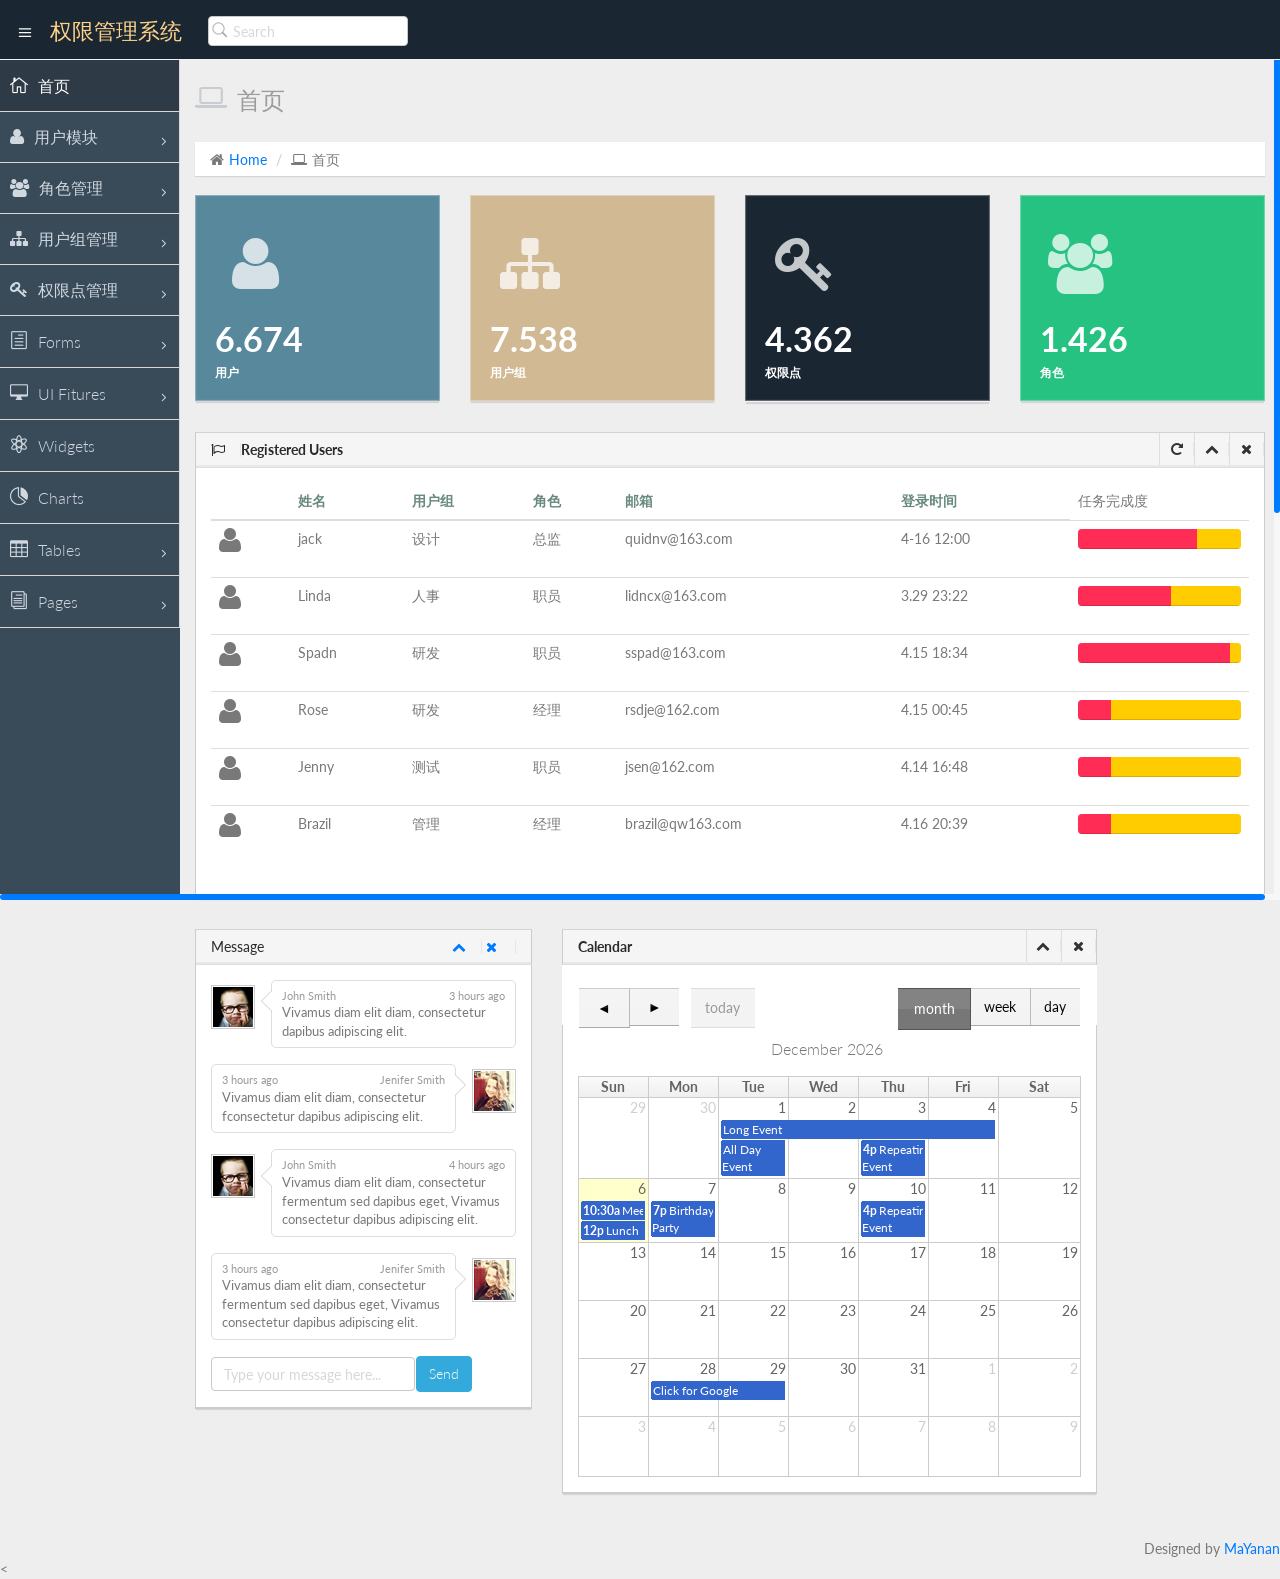
==== commit 14521db7: "修改" ====
--- a/AuthorityUI/AuthorityUI/wwwroot/index.html
+++ b/AuthorityUI/AuthorityUI/wwwroot/index.html
@@ -9,7 +9,7 @@
   <meta name="keyword" content="Creative, Dashboard, Admin, Template, Theme, Bootstrap, Responsive, Retina, Minimal">
   <link rel="shortcut icon" href="img/favicon.png">
 
-  <title>Creative - Bootstrap Admin Template</title>
+  <title>权限管理系统-首页</title>
 
   <!-- Bootstrap CSS -->
   <link href="css/bootstrap.min.css" rel="stylesheet">
@@ -44,759 +44,503 @@
 
 <body>
   <!-- container section start -->
-  <section id="container" class="">
-
-
-    <header class="header dark-bg">
-      <div class="toggle-nav">
-        <div class="icon-reorder tooltips" data-original-title="Toggle Navigation" data-placement="bottom"><i class="icon_menu"></i></div>
-      </div>
-
-      <!--logo start-->
-      <a href="index.html" class="logo">权限管理系统 </a>
-      <!--logo end-->
-
-      <div class="nav search-row" id="top_menu">
-        <!--  search form start -->
-        <ul class="nav top-menu">
-          <li>
-            <form class="navbar-form">
-              <input class="form-control" placeholder="Search" type="text">
-            </form>
-          </li>
-        </ul>
-        <!--  search form end -->
-      </div>
-
-      <div class="top-nav notification-row">
-        <!-- notificatoin dropdown start-->
-        <ul class="nav pull-right top-menu">
-
-          <!-- task notificatoin start 通知栏 -->
-          <li id="task_notificatoin_bar" class="dropdown">
-            <a data-toggle="dropdown" class="dropdown-toggle" href="#">
-                            <i class="icon-task-l"></i>
-                            <span class="badge bg-important">6</span>
-                        </a>
-            <ul class="dropdown-menu extended tasks-bar">
-              <div class="notify-arrow notify-arrow-blue"></div>
-              <li>
-                <p class="blue">You have 6 pending letter</p>
-              </li>
-              <li>
-                <a href="#">
-                  <div class="task-info">
-                    <div class="desc">Design PSD </div>
-                    <div class="percent">90%</div>
-                  </div>
-                  <div class="progress progress-striped">
-                    <div class="progress-bar progress-bar-success" role="progressbar" aria-valuenow="90" aria-valuemin="0" aria-valuemax="100" style="width: 90%">
-                      <span class="sr-only">90% Complete (success)</span>
-                    </div>
-                  </div>
-                </a>
-              </li>
-              <li>
-                <a href="#">
-                  <div class="task-info">
-                    <div class="desc">
-                      Project 1
-                    </div>
-                    <div class="percent">30%</div>
-                  </div>
-                  <div class="progress progress-striped">
-                    <div class="progress-bar progress-bar-warning" role="progressbar" aria-valuenow="30" aria-valuemin="0" aria-valuemax="100" style="width: 30%">
-                      <span class="sr-only">30% Complete (warning)</span>
-                    </div>
-                  </div>
-                </a>
-              </li>
-              <li>
-                <a href="#">
-                  <div class="task-info">
-                    <div class="desc">Digital Marketing</div>
-                    <div class="percent">80%</div>
-                  </div>
-                  <div class="progress progress-striped">
-                    <div class="progress-bar progress-bar-info" role="progressbar" aria-valuenow="80" aria-valuemin="0" aria-valuemax="100" style="width: 80%">
-                      <span class="sr-only">80% Complete</span>
-                    </div>
-                  </div>
-                </a>
-              </li>
-              <li>
-                <a href="#">
-                  <div class="task-info">
-                    <div class="desc">Logo Designing</div>
-                    <div class="percent">78%</div>
-                  </div>
-                  <div class="progress progress-striped">
-                    <div class="progress-bar progress-bar-danger" role="progressbar" aria-valuenow="78" aria-valuemin="0" aria-valuemax="100" style="width: 78%">
-                      <span class="sr-only">78% Complete (danger)</span>
-                    </div>
-                  </div>
-                </a>
-              </li>
-              <li>
-                <a href="#">
-                  <div class="task-info">
-                    <div class="desc">Mobile App</div>
-                    <div class="percent">50%</div>
-                  </div>
-                  <div class="progress progress-striped active">
-                    <div class="progress-bar" role="progressbar" aria-valuenow="50" aria-valuemin="0" aria-valuemax="100" style="width: 50%">
-                      <span class="sr-only">50% Complete</span>
-                    </div>
-                  </div>
-
-                </a>
-              </li>
-              <li class="external">
-                <a href="#">See All Tasks</a>
-              </li>
-            </ul>
-          </li>
-          <!-- task notificatoin end -->
-          <!-- inbox notificatoin start-->
-          <li id="mail_notificatoin_bar" class="dropdown">
-            <a data-toggle="dropdown" class="dropdown-toggle" href="#">
-                            <i class="icon-envelope-l"></i>
-                            <span class="badge bg-important">5</span>
-                        </a>
-            <ul class="dropdown-menu extended inbox">
-              <div class="notify-arrow notify-arrow-blue"></div>
-              <li>
-                <p class="blue">You have 5 new messages</p>
-              </li>
-              <li>
-                <a href="#">
-                                    <span class="photo"><img alt="avatar" src="./img/avatar-mini.jpg"></span>
-                                    <span class="subject">
-                                    <span class="from">Greg  Martin</span>
-                                    <span class="time">1 min</span>
-                                    </span>
-                                    <span class="message">
-                                        I really like this admin panel.
-                                    </span>
-                                </a>
-              </li>
-              <li>
-                <a href="#">
-                                    <span class="photo"><img alt="avatar" src="./img/avatar-mini2.jpg"></span>
-                                    <span class="subject">
-                                    <span class="from">Bob   Mckenzie</span>
-                                    <span class="time">5 mins</span>
-                                    </span>
-                                    <span class="message">
-                                     Hi, What is next project plan?
-                                    </span>
-                                </a>
-              </li>
-              <li>
-                <a href="#">
-                                    <span class="photo"><img alt="avatar" src="./img/avatar-mini3.jpg"></span>
-                                    <span class="subject">
-                                    <span class="from">Phillip   Park</span>
-                                    <span class="time">2 hrs</span>
-                                    </span>
-                                    <span class="message">
-                                        I am like to buy this Admin Template.
-                                    </span>
-                                </a>
-              </li>
-              <li>
-                <a href="#">
-                                    <span class="photo"><img alt="avatar" src="./img/avatar-mini4.jpg"></span>
-                                    <span class="subject">
-                                    <span class="from">Ray   Munoz</span>
-                                    <span class="time">1 day</span>
-                                    </span>
-                                    <span class="message">
-                                        Icon fonts are great.
-                                    </span>
-                                </a>
-              </li>
-              <li>
-                <a href="#">See all messages</a>
-              </li>
-            </ul>
-          </li>
-          <!-- inbox notificatoin end -->
-          <!-- alert notification start-->
-          <li id="alert_notificatoin_bar" class="dropdown">
-            <a data-toggle="dropdown" class="dropdown-toggle" href="#">
-
-                            <i class="icon-bell-l"></i>
-                            <span class="badge bg-important">7</span>
-                        </a>
-            <ul class="dropdown-menu extended notification">
-              <div class="notify-arrow notify-arrow-blue"></div>
-              <li>
-                <p class="blue">You have 4 new notifications</p>
-              </li>
-              <li>
-                <a href="#">
-                                    <span class="label label-primary"><i class="icon_profile"></i></span>
-                                    Friend Request
-                                    <span class="small italic pull-right">5 mins</span>
-                                </a>
-              </li>
-              <li>
-                <a href="#">
-                                    <span class="label label-warning"><i class="icon_pin"></i></span>
-                                    John location.
-                                    <span class="small italic pull-right">50 mins</span>
-                                </a>
-              </li>
-              <li>
-                <a href="#">
-                                    <span class="label label-danger"><i class="icon_book_alt"></i></span>
-                                    Project 3 Completed.
-                                    <span class="small italic pull-right">1 hr</span>
-                                </a>
-              </li>
-              <li>
-                <a href="#">
-                                    <span class="label label-success"><i class="icon_like"></i></span>
-                                    Mick appreciated your work.
-                                    <span class="small italic pull-right"> Today</span>
-                                </a>
-              </li>
-              <li>
-                <a href="#">See all notifications</a>
-              </li>
-            </ul>
-          </li>
-          <!-- alert notification end-->
-          <!-- user login dropdown start 通知栏-->
-          <li class="dropdown">
-            <a data-toggle="dropdown" class="dropdown-toggle" href="#">
-                            <span class="profile-ava">
-                                <img alt="" src="img/avatar1_small.jpg">
-                            </span>
-                            <span class="username">请登录</span>
-                            <b class="caret"></b>
-                        </a>
-            <ul class="dropdown-menu ">
-                <div class="log-arrow-up"></div>
-                <li class="eborder-top">
-                    <a href="login.html"><i class="fa fa-sign-in"></i> 登录</a>
-                </li>
-                <li class="eborder-top">
-                    <a href="#"><i class="fa  fa-hand-o-right"></i> 注册</a>
-                </li>
-                <li>
-                    <a href="login.html"><i class="fa fa-power-off"></i> 退出</a>
-                </li>
-            </ul>
-            <!--<ul class="dropdown-menu extended logout">
-              <div class="log-arrow-up"></div>
-              <li class="eborder-top">
-                <a href="#"><i class="icon_profile"></i> My Profile</a>
-              </li>
-              <li>
-                <a href="#"><i class="icon_mail_alt"></i> My Inbox</a>
-              </li>
-              <li>
-                <a href="#"><i class="icon_clock_alt"></i> Timeline</a>
-              </li>
-              <li>
-                <a href="#"><i class="icon_chat_alt"></i> Chats</a>
-              </li>
-              <li>
-                <a href="login.html"><i class="icon_key_alt"></i> Log Out</a>
-              </li>
-              <li>
-                <a href="documentation.html"><i class="icon_key_alt"></i> Documentation</a>
-              </li>
-              <li>
-                <a href="documentation.html"><i class="icon_key_alt"></i> Documentation</a>
-              </li>
-            </ul>-->
-          </li>
-          <!-- user login dropdown end -->
-        </ul>
-        <!-- notificatoin dropdown end-->
-      </div>
-    </header>
-    <!--header end-->
-
-    <!--sidebar start-->
-    <aside>
-        <!-- sidebar menu start 侧边栏-->
-        <div id="sidebar" class="nav-collapse ">
-
-            <ul class="sidebar-menu">
-                <li class="active">
-                    <a class="" href="index.html">
-                        <i class="icon_house_alt"></i>
-                        <span>首页</span>
-                    </a>
-                </li>
-
-                <li class="sub-menu">
-                    <a href="javascript:;" class="">
-                        <i class="fa fa-user"></i>
-                        <span>用户模块</span>
-                        <span class="menu-arrow arrow_carrot-right"></span>
-                    </a>
-                </li>
-                <!--<li class="sub-menu">
-       <a href="javascript:;" class="">
-           <i class="fa fa-user"></i>
-           <span>用户模块</span>
-           <span class="menu-arrow arrow_carrot-right"></span>
-       </a> -->
-                <!--<ul class="sub">
-          <li><a class="" href="form_component.html">用户基本信息管理</a></li>
-          <li><a class="" href="form_validation.html">用户权限点管理</a></li>
-      </ul> -->
-                
-                <li class="sub-menu">
-                    <a href="javascript:;" class="">
-                        <i class="fa fa-group"></i>
-                        <span>角色管理</span>
-                        <span class="menu-arrow arrow_carrot-right"></span>
-                    </a>
-                    <!--<ul class="sub">
-              <li><a class="" href="form_component.html">角色基本信息管理</a></li>
-              <li><a class="" href="form_validation.html">角色权限点管理</a></li>
-          </ul> -->
-                </li>
-                <li class="sub-menu">
-                    <a href="javascript:;" class="">
-                        <i class="fa fa-sitemap "></i>
-                        <span>用户组管理</span>
-                        <span class="menu-arrow arrow_carrot-right"></span>
-                    </a>
-                    <!--<ul class="sub">
-             <li><a class="" href="form_component.html">用户组基本信息管理</a></li>
-             <li><a class="" href="form_validation.html">用户组权限点管理</a></li>
-         </ul> -->
-                </li>
-                <li class="sub-menu">
-                    <a href="javascript:;" class="">
-                        <i class="fa fa-key"></i>
-                        <span>权限点管理</span>
-                        <span class="menu-arrow arrow_carrot-right"></span>
-                    </a>
-                    <!--<ul class="sub">
-             <li><a class="" href="form_component.html">权限点基本信息管理</a></li>
-             <li><a class="" href="form_validation.html">access</a></li>
-         </ul> -->
-                </li>
-                <li class="sub-menu">
-                    <a href="javascript:;" class="">
-                        <i class="icon_document_alt"></i>
-                        <span>Forms</span>
-                        <span class="menu-arrow arrow_carrot-right"></span>
-                    </a>
-                    <ul class="sub">
-                        <li><a class="" href="form_component.html">Form Elements</a></li>
-                        <li><a class="" href="form_validation.html">Form Validation</a></li>
-                    </ul>
-                </li>
-                <li class="sub-menu">
-                    <a href="javascript:;" class="">
-                        <i class="icon_desktop"></i>
-                        <span>UI Fitures</span>
-                        <span class="menu-arrow arrow_carrot-right"></span>
-                    </a>
-                    <ul class="sub">
-                        <li><a class="" href="general.html">Elements</a></li>
-                        <li><a class="" href="buttons.html">Buttons</a></li>
-                        <li><a class="" href="grids.html">Grids</a></li>
-                    </ul>
-                </li>
-                <li>
-                    <a class="" href="widgets.html">
-                        <i class="icon_genius"></i>
-                        <span>Widgets</span>
-                    </a>
-                </li>
-                <li>
-                    <a class="" href="chart-chartjs.html">
-                        <i class="icon_piechart"></i>
-                        <span>Charts</span>
-
-                    </a>
-
-                </li>
-
-                <li class="sub-menu">
-                    <a href="javascript:;" class="">
-                        <i class="icon_table"></i>
-                        <span>Tables</span>
-                        <span class="menu-arrow arrow_carrot-right"></span>
-                    </a>
-                    <ul class="sub">
-                        <li><a class="" href="basic_table.html">Basic Table</a></li>
-                    </ul>
-                </li>
-
-                <li class="sub-menu">
-                    <a href="javascript:;" class="">
-                        <i class="icon_documents_alt"></i>
-                        <span>Pages</span>
-                        <span class="menu-arrow arrow_carrot-right"></span>
-                    </a>
-                    <ul class="sub">
-                        <li><a class="" href="profile.html">Profile</a></li>
-                        <li><a class="" href="login.html"><span>Login Page</span></a></li>
-                        <li><a class="" href="contact.html"><span>Contact Page</span></a></li>
-                        <li><a class="" href="blank.html">Blank Page</a></li>
-                        <li><a class="" href="404.html">404 Error</a></li>
-                    </ul>
-                </li>
-
-            </ul>
-            <!-- sidebar menu end-->
-        </div>
-    </aside>
-    <!--sidebar end-->
-
-    <!--main content start-->
-    <section id="main-content">
-        <section class="wrapper">
-            <!--overview start-->
-            <div class="row">
-                <div class="col-lg-12">
-                    <h3 class="page-header"><i class="fa fa-laptop"></i> 首页</h3>
-                    <ol class="breadcrumb">
-                        <li><i class="fa fa-home"></i><a href="index.html">Home</a></li>
-                        <li><i class="fa fa-laptop"></i>首页</li>
-                    </ol>
+    <section id="container" class="">
+
+
+        <header class="header dark-bg">
+            <div class="toggle-nav">
+                <div class="icon-reorder tooltips" data-original-title="Toggle Navigation" data-placement="bottom"><i class="icon_menu"></i></div>
+            </div>
+
+            <!--logo start-->
+            <a href="index.html" class="logo">权限管理系统 </a>
+            <!--logo end-->
+
+            <div class="nav search-row" id="top_menu">
+                <!--  search form start -->
+                <ul class="nav top-menu">
+                    <li>
+                        <form class="navbar-form">
+                            <input class="form-control" placeholder="Search" type="text">
+                        </form>
+                    </li>
+                </ul>
+                <!--  search form end -->
+            </div>
+           
+        </header>
+        <!--header end-->
+        <!--sidebar start-->
+        <aside>
+            <div id="sidebar" class="nav-collapse ">
+
+                <ul class="sidebar-menu">
+                    <li class="active">
+                        <a class="" href="index.html">
+                            <i class="icon_house_alt"></i>
+                            <span>首页</span>
+                        </a>
+                    </li>
+
+                    <li class="sub-menu">
+                        <a href="javascript:;" class="">
+                            <i class="fa fa-user"></i>
+                            <span>用户模块</span>
+                            <span class="menu-arrow arrow_carrot-right"></span>
+                        </a>
+                        <ul class="sub">
+                            <li><a class="" href='@Url.Action("Index","User")'>用户基本信息管理</a></li>
+                            <li><a class="" href="javascript::">用户明细管理</a></li>
+                            
+                            <!--<li><a class="" href='@Url.Action("Login","User")'>用户登录管理</a></li>-->
+                        </ul>
+
+
+                    <li class="sub-menu">
+                        <a href="javascript:;" class="">
+                            <i class="fa fa-group"></i>
+                            <span>角色管理</span>
+                            <span class="menu-arrow arrow_carrot-right"></span>
+                        </a>
+                        <ul class="sub">
+                            <li><a class="" href='@Url.Action("Index","Role")'>角色基本信息管理</a></li>
+                            <li><a class="" href='@Url.Action("Detail","Role")'>角色信息</a></li>
+                        </ul>
+                    </li>
+                    <li class="sub-menu">
+                        <a href="javascript:;" class="">
+                            <i class="fa fa-sitemap "></i>
+                            <span>用户组管理</span>
+                            <span class="menu-arrow arrow_carrot-right"></span>
+                        </a>
+                        <ul class="sub">
+                            <li><a class="" href='@Url.Action("Index","Group")'>用户组基本信息管理</a></li>
+                            <li><a class="" href='@Url.Action("Detail","Group")'>用户组权限点管理</a></li>
+                        </ul>
+                    </li>
+                    <li class="sub-menu">
+                        <a href="javascript:;" class="">
+                            <i class="fa fa-key"></i>
+                            <span>权限点管理</span>
+                            <span class="menu-arrow arrow_carrot-right"></span>
+                        </a>
+                        <ul class="sub">
+                            <li><a class="" href='@Url.Action("Index","Access")'>权限点基本信息管理</a></li>
+                            <li><a class="" href='@Url.Action("Test","Access")'>access</a></li>
+                        </ul>
+                    </li>
+                    <li class="sub-menu">
+                        <a href="javascript:;" class="">
+                            <i class="icon_document_alt"></i>
+                            <span>Forms</span>
+                            <span class="menu-arrow arrow_carrot-right"></span>
+                        </a>
+                        <ul class="sub">
+                            <li><a class="" href="form_component.html">Form Elements</a></li>
+                            <li><a class="" href="form_validation.html">Form Validation</a></li>
+                        </ul>
+                    </li>
+                    <li class="sub-menu">
+                        <a href="javascript:;" class="">
+                            <i class="icon_desktop"></i>
+                            <span>UI Fitures</span>
+                            <span class="menu-arrow arrow_carrot-right"></span>
+                        </a>
+                        <ul class="sub">
+                            <li><a class="" href="general.html">Elements</a></li>
+                            <li><a class="" href="buttons.html">Buttons</a></li>
+                            <li><a class="" href="grids.html">Grids</a></li>
+                        </ul>
+                    </li>
+                    <li>
+                        <a class="" href="widgets.html">
+                            <i class="icon_genius"></i>
+                            <span>Widgets</span>
+                        </a>
+                    </li>
+                    <li>
+                        <a class="" href="chart-chartjs.html">
+                            <i class="icon_piechart"></i>
+                            <span>Charts</span>
+
+                        </a>
+
+                    </li>
+
+                    <li class="sub-menu">
+                        <a href="javascript:;" class="">
+                            <i class="icon_table"></i>
+                            <span>Tables</span>
+                            <span class="menu-arrow arrow_carrot-right"></span>
+                        </a>
+                        <ul class="sub">
+                            <li><a class="" href="basic_table.html">Basic Table</a></li>
+                        </ul>
+                    </li>
+
+                    <li class="sub-menu">
+                        <a href="javascript:;" class="">
+                            <i class="icon_documents_alt"></i>
+                            <span>Pages</span>
+                            <span class="menu-arrow arrow_carrot-right"></span>
+                        </a>
+                        <ul class="sub">
+                            <li><a class="" href="profile.html">Profile</a></li>
+                            <li><a class="" href="login.html"><span>Login Page</span></a></li>
+                            <li><a class="" href="contact.html"><span>Contact Page</span></a></li>
+                            <li><a class="" href="blank.html">Blank Page</a></li>
+                            <li><a class="" href="404.html">404 Error</a></li>
+                        </ul>
+                    </li>
+
+                </ul>
+                <!-- sidebar menu end-->
+            </div>
+        </aside>
+
+        <!--sidebar end-->
+        <!--main content start-->
+        <section id="main-content">
+            <section class="wrapper">
+                <!--overview start-->
+                <div class="row">
+                    <div class="col-lg-12">
+                        <h3 class="page-header"><i class="fa fa-laptop"></i> 首页</h3>
+                        <ol class="breadcrumb">
+                            <li><i class="fa fa-home"></i><a href="index.html">Home</a></li>
+                            <li><i class="fa fa-laptop"></i>首页</li>
+                        </ol>
+                    </div>
                 </div>
-            </div>
-
-            <!--首页用户图标-->
-            <div class="row">
-                <div class="col-lg-3 col-md-3 col-sm-12 col-xs-12">
-                    <div class="info-box blue-bg">
-                        <i class="fa fa-user"></i>
-                        <div class="count">6.674</div>
-                        <div class="title">用户</div>
-                    </div>
-                    <!--/.info-box-->
+
+                <!--首页用户图标-->
+                <div class="row">
+                    <div class="col-lg-3 col-md-3 col-sm-12 col-xs-12">
+                        <div class="info-box blue-bg">
+                            <i class="fa fa-user"></i>
+                            <div class="count">6.674</div>
+                            <div class="title">用户</div>
+                        </div>
+                        <!--/.info-box-->
+                    </div>
+                    <!--/.col-->
+
+                    <div class="col-lg-3 col-md-3 col-sm-12 col-xs-12">
+                        <div class="info-box brown-bg">
+                            <i class="fa fa-sitemap"></i>
+                            <div class="count">7.538</div>
+                            <div class="title">用户组</div>
+                        </div>
+                        <!--/.info-box-->
+                    </div>
+                    <!--/.col-->
+
+                    <div class="col-lg-3 col-md-3 col-sm-12 col-xs-12">
+                        <div class="info-box dark-bg">
+                            <i class="fa fa-key"></i>
+                            <div class="count">4.362</div>
+                            <div class="title">权限点</div>
+                        </div>
+                        <!--/.info-box-->
+                    </div>
+                    <!--/.col-->
+
+                    <div class="col-lg-3 col-md-3 col-sm-12 col-xs-12">
+                        <div class="info-box green-bg">
+                            <i class="fa fa-group  "></i>
+                            <div class="count">1.426</div>
+                            <div class="title">角色</div>
+                        </div>
+                        <!--/.info-box-->
+                    </div>
+                    <!--/.col-->
+
                 </div>
-                <!--/.col-->
-
-                <div class="col-lg-3 col-md-3 col-sm-12 col-xs-12">
-                    <div class="info-box brown-bg">
-                        <i class="fa fa-sitemap"></i>
-                        <div class="count">7.538</div>
-                        <div class="title">用户组</div>
-                    </div>
-                    <!--/.info-box-->
-                </div>
-                <!--/.col-->
-
-                <div class="col-lg-3 col-md-3 col-sm-12 col-xs-12">
-                    <div class="info-box dark-bg">
-                        <i class="fa fa-key"></i>
-                        <div class="count">4.362</div>
-                        <div class="title">权限点</div>
-                    </div>
-                    <!--/.info-box-->
-                </div>
-                <!--/.col-->
-
-                <div class="col-lg-3 col-md-3 col-sm-12 col-xs-12">
-                    <div class="info-box green-bg">
-                        <i class="fa fa-group  "></i>
-                        <div class="count">1.426</div>
-                        <div class="title">角色</div>
-                    </div>
-                    <!--/.info-box-->
-                </div>
-                <!--/.col-->
-
-            </div>
-            <!--/.row-->
-            <!-- Today status end -->
-            <!--首页用户列表-->
-            <div class="row">
-
-                <div class="col-lg-12 col-md-12">
-                    <div class="panel panel-default">
-                        <div class="panel-heading">
-                            <h2><i class="fa fa-flag-o red"></i><strong>Registered Users</strong></h2>
-                            <div class="panel-actions">
-                                <a href="index.html#" class="btn-setting"><i class="fa fa-rotate-right"></i></a>
-                                <a href="index.html#" class="btn-minimize"><i class="fa fa-chevron-up"></i></a>
-                                <a href="index.html#" class="btn-close"><i class="fa fa-times"></i></a>
+                <!--/.row-->
+                <!-- Today status end -->
+                <!--首页用户列表-->
+                <div class="row">
+
+                    <div class="col-lg-12 col-md-12">
+                        <div class="panel panel-default">
+                            <div class="panel-heading">
+                                <h2><i class="fa fa-flag-o red"></i><strong>Registered Users</strong></h2>
+                                <div class="panel-actions">
+                                    <a href="index.html#" class="btn-setting"><i class="fa fa-rotate-right"></i></a>
+                                    <a href="index.html#" class="btn-minimize"><i class="fa fa-chevron-up"></i></a>
+                                    <a href="index.html#" class="btn-close"><i class="fa fa-times"></i></a>
+                                </div>
                             </div>
+                            <div class="panel-body">
+                                <table class="table bootstrap-datatable countries">
+                                    <thead>
+                                        <tr>
+                                            <th></th>
+                                            <th>姓名</th>
+                                            <th>用户组</th>
+                                            <th>角色</th>
+                                            <th>邮箱</th>
+                                            <th>登录时间</th>
+                                            <td>任务完成度</td>
+                                        </tr>
+                                    </thead>
+                                    <tbody>
+                                        <tr>
+                                            <td><i class="fa fa-user fa-2x" style="height:18px; margin-top:-2px;"></i></td>
+                                            <td>jack</td>
+                                            <td>设计</td>
+                                            <td>总监</td>
+                                            <td>quidnv@163.com</td>
+                                            <td>4-16 12:00</td>
+                                            <td>
+                                                <div class="progress thin">
+                                                    <div class="progress-bar progress-bar-danger" role="progressbar" aria-valuenow="73" aria-valuemin="0" aria-valuemax="100" style="width: 73%">
+                                                    </div>
+                                                    <div class="progress-bar progress-bar-warning" role="progressbar" aria-valuenow="27" aria-valuemin="0" aria-valuemax="100" style="width: 27%">
+                                                    </div>
+                                                </div>
+                                                <span class="sr-only">73%</span>
+                                            </td>
+                                        </tr>
+                                        <tr>
+                                            <td><i class="fa fa-user fa-2x" style="height:18px; margin-top:-2px;"></td>
+                                            <td>Linda</td>
+                                            <td>人事</td>
+                                            <td>职员</td>
+                                            <td>lidncx@163.com</td>
+                                            <td>3.29 23:22</td>
+                                            <td>
+                                                <div class="progress thin">
+                                                    <div class="progress-bar progress-bar-danger" role="progressbar" aria-valuenow="57" aria-valuemin="0" aria-valuemax="100" style="width: 57%">
+                                                    </div>
+                                                    <div class="progress-bar progress-bar-warning" role="progressbar" aria-valuenow="43" aria-valuemin="0" aria-valuemax="100" style="width: 43%">
+                                                    </div>
+                                                </div>
+                                                <span class="sr-only">57%</span>
+                                            </td>
+                                        </tr>
+                                        <tr>
+                                            <td><i class="fa fa-user fa-2x" style="height:18px; margin-top:-2px;"></td>
+                                            <td>Spadn</td>
+                                            <td>研发</td>
+                                            <td>职员</td>
+                                            <td>sspad@163.com</td>
+                                            <td>4.15 18:34</td>
+                                            <td>
+                                                <div class="progress thin">
+                                                    <div class="progress-bar progress-bar-danger" role="progressbar" aria-valuenow="93" aria-valuemin="0" aria-valuemax="100" style="width: 93%">
+                                                    </div>
+                                                    <div class="progress-bar progress-bar-warning" role="progressbar" aria-valuenow="7" aria-valuemin="0" aria-valuemax="100" style="width: 7%">
+                                                    </div>
+                                                </div>
+                                                <span class="sr-only">93%</span>
+                                            </td>
+                                        </tr>
+                                        <tr>
+                                            <td><i class="fa fa-user fa-2x" style="height:18px; margin-top:-2px;"></td>
+                                            <td>Rose</td>
+                                            <td>研发</td>
+                                            <td>经理</td>
+                                            <td>rsdje@162.com</td>
+                                            <td>4.15 00:45</td>
+                                            <td>
+                                                <div class="progress thin">
+                                                    <div class="progress-bar progress-bar-danger" role="progressbar" aria-valuenow="20" aria-valuemin="0" aria-valuemax="100" style="width: 20%">
+                                                    </div>
+                                                    <div class="progress-bar progress-bar-warning" role="progressbar" aria-valuenow="80" aria-valuemin="0" aria-valuemax="100" style="width: 80%">
+                                                    </div>
+                                                </div>
+                                                <span class="sr-only">20%</span>
+                                            </td>
+                                        </tr>
+                                        <tr>
+                                            <td><i class="fa fa-user fa-2x" style="height:18px; margin-top:-2px;"></td>
+                                            <td>Jenny</td>
+                                            <td>测试</td>
+                                            <td>职员</td>
+                                            <td>jsen@162.com</td>
+                                            <td>4.14 16:48</td>
+                                            <td>
+                                                <div class="progress thin">
+                                                    <div class="progress-bar progress-bar-danger" role="progressbar" aria-valuenow="20" aria-valuemin="0" aria-valuemax="100" style="width: 20%">
+                                                    </div>
+                                                    <div class="progress-bar progress-bar-warning" role="progressbar" aria-valuenow="80" aria-valuemin="0" aria-valuemax="100" style="width: 80%">
+                                                    </div>
+                                                </div>
+                                                <span class="sr-only">20%</span>
+                                            </td>
+                                        </tr>
+                                        <tr>
+                                            <td><i class="fa fa-user fa-2x" style="height:18px; margin-top:-2px;"></td>
+                                            <td>Brazil</td>
+                                            <td>管理</td>
+                                            <td>经理</td>
+                                            <td>brazil@qw163.com</td>
+                                            <td>4.16 20:39</td>
+                                            <td>
+                                                <div class="progress thin">
+                                                    <div class="progress-bar progress-bar-danger" role="progressbar" aria-valuenow="20" aria-valuemin="0" aria-valuemax="100" style="width: 20%">
+                                                    </div>
+                                                    <div class="progress-bar progress-bar-warning" role="progressbar" aria-valuenow="80" aria-valuemin="0" aria-valuemax="100" style="width: 80%">
+                                                    </div>
+                                                </div>
+                                                <span class="sr-only">20%</span>
+                                            </td>
+                                        </tr>
+                                    </tbody>
+                                </table>
+                            </div>
+
                         </div>
-                        <div class="panel-body">
-                            <table class="table bootstrap-datatable countries">
-                                <thead>
-                                    <tr>
-                                        <th></th>
-                                        <th>姓名</th>
-                                        <th>用户组</th>
-                                        <th>角色</th>
-                                        <th>邮箱</th>
-                                        <th>登录时间</th>
-                                        <td>任务完成度</td>
-                                    </tr>
-                                </thead>
-                                <tbody>
-                                    <tr>
-                                        <td><i class="fa fa-user fa-2x" style="height:18px; margin-top:-2px;"></i></td>
-                                        <td>jack</td>
-                                        <td>设计</td>
-                                        <td>总监</td>
-                                        <td>quidnv@163.com</td>
-                                        <td>4-16 12:00</td>
-                                        <td>
-                                            <div class="progress thin">
-                                                <div class="progress-bar progress-bar-danger" role="progressbar" aria-valuenow="73" aria-valuemin="0" aria-valuemax="100" style="width: 73%">
-                                                </div>
-                                                <div class="progress-bar progress-bar-warning" role="progressbar" aria-valuenow="27" aria-valuemin="0" aria-valuemax="100" style="width: 27%">
-                                                </div>
-                                            </div>
-                                            <span class="sr-only">73%</span>
-                                        </td>
-                                    </tr>
-                                    <tr>
-                                        <td><i class="fa fa-user fa-2x" style="height:18px; margin-top:-2px;"></td>
-                                        <td>Linda</td>
-                                        <td>人事</td>
-                                        <td>职员</td>
-                                        <td>lidncx@163.com</td>
-                                        <td>3.29 23:22</td>
-                                        <td>
-                                            <div class="progress thin">
-                                                <div class="progress-bar progress-bar-danger" role="progressbar" aria-valuenow="57" aria-valuemin="0" aria-valuemax="100" style="width: 57%">
-                                                </div>
-                                                <div class="progress-bar progress-bar-warning" role="progressbar" aria-valuenow="43" aria-valuemin="0" aria-valuemax="100" style="width: 43%">
-                                                </div>
-                                            </div>
-                                            <span class="sr-only">57%</span>
-                                        </td>
-                                    </tr>
-                                    <tr>
-                                        <td><i class="fa fa-user fa-2x" style="height:18px; margin-top:-2px;"></td>
-                                        <td>Spadn</td>
-                                        <td>研发</td>
-                                        <td>职员</td>
-                                        <td>sspad@163.com</td>
-                                        <td>4.15 18:34</td>
-                                        <td>
-                                            <div class="progress thin">
-                                                <div class="progress-bar progress-bar-danger" role="progressbar" aria-valuenow="93" aria-valuemin="0" aria-valuemax="100" style="width: 93%">
-                                                </div>
-                                                <div class="progress-bar progress-bar-warning" role="progressbar" aria-valuenow="7" aria-valuemin="0" aria-valuemax="100" style="width: 7%">
-                                                </div>
-                                            </div>
-                                            <span class="sr-only">93%</span>
-                                        </td>
-                                    </tr>
-                                    <tr>
-                                        <td><i class="fa fa-user fa-2x" style="height:18px; margin-top:-2px;"></td>
-                                        <td>Rose</td>
-                                        <td>研发</td>
-                                        <td>经理</td>
-                                        <td>rsdje@162.com</td>
-                                        <td>4.15 00:45</td>
-                                        <td>
-                                            <div class="progress thin">
-                                                <div class="progress-bar progress-bar-danger" role="progressbar" aria-valuenow="20" aria-valuemin="0" aria-valuemax="100" style="width: 20%">
-                                                </div>
-                                                <div class="progress-bar progress-bar-warning" role="progressbar" aria-valuenow="80" aria-valuemin="0" aria-valuemax="100" style="width: 80%">
-                                                </div>
-                                            </div>
-                                            <span class="sr-only">20%</span>
-                                        </td>
-                                    </tr>
-                                    <tr>
-                                        <td><i class="fa fa-user fa-2x" style="height:18px; margin-top:-2px;"></td>
-                                        <td>Jenny</td>
-                                        <td>测试</td>
-                                        <td>职员</td>
-                                        <td>jsen@162.com</td>
-                                        <td>4.14 16:48</td>
-                                        <td>
-                                            <div class="progress thin">
-                                                <div class="progress-bar progress-bar-danger" role="progressbar" aria-valuenow="20" aria-valuemin="0" aria-valuemax="100" style="width: 20%">
-                                                </div>
-                                                <div class="progress-bar progress-bar-warning" role="progressbar" aria-valuenow="80" aria-valuemin="0" aria-valuemax="100" style="width: 80%">
-                                                </div>
-                                            </div>
-                                            <span class="sr-only">20%</span>
-                                        </td>
-                                    </tr>
-                                    <tr>
-                                        <td><i class="fa fa-user fa-2x" style="height:18px; margin-top:-2px;"></td>
-                                        <td>Brazil</td>
-                                        <td>管理</td>
-                                        <td>经理</td>
-                                        <td>brazil@qw163.com</td>
-                                        <td>4.16 20:39</td>
-                                        <td>
-                                            <div class="progress thin">
-                                                <div class="progress-bar progress-bar-danger" role="progressbar" aria-valuenow="20" aria-valuemin="0" aria-valuemax="100" style="width: 20%">
-                                                </div>
-                                                <div class="progress-bar progress-bar-warning" role="progressbar" aria-valuenow="80" aria-valuemin="0" aria-valuemax="100" style="width: 80%">
-                                                </div>
-                                            </div>
-                                            <span class="sr-only">20%</span>
-                                        </td>
-                                    </tr>
-                                </tbody>
-                            </table>
-                        </div>
-
-                    </div>
+
+                    </div>
+                    <!--/col-->
+                    <!--/social-box-->
+                    <!--/social-box-->
 
                 </div>
                 <!--/col-->
                 <!--/social-box-->
-                <!--/social-box-->
-
-            </div>
-            <!--/col-->
-            <!--/social-box-->
-            <!--/col-->
-            <!-- statics end -->
-            <!-- project team & activity start -->
-            <!--message和日历-->
-            <div class="row">
-                <div class="col-md-4 portlets">
-                    <!-- Widget -->
-                    <div class="panel panel-default">
-                        <div class="panel-heading">
-                            <div class="pull-left">Message</div>
-                            <div class="widget-icons pull-right">
-                                <a href="#" class="wminimize"><i class="fa fa-chevron-up"></i></a>
-                                <a href="#" class="wclose"><i class="fa fa-times"></i></a>
-                            </div>
-                            <div class="clearfix"></div>
-                        </div>
-
-                        <div class="panel-body">
-                            <!-- Widget content -->
-                            <div class="padd sscroll">
-
-                                <ul class="chats">
-
-                                    <!-- Chat by us. Use the class "by-me". -->
-                                    <li class="by-me">
-                                        <!-- Use the class "pull-left" in avatar -->
-                                        <div class="avatar pull-left">
-                                            <img src="img/user.jpg" alt="" />
-                                        </div>
-
-                                        <div class="chat-content">
-                                            <!-- In meta area, first include "name" and then "time" -->
-                                            <div class="chat-meta">John Smith <span class="pull-right">3 hours ago</span></div>
-                                            Vivamus diam elit diam, consectetur dapibus adipiscing elit.
-                                            <div class="clearfix"></div>
-                                        </div>
-                                    </li>
-
-                                    <!-- Chat by other. Use the class "by-other". -->
-                                    <li class="by-other">
-                                        <!-- Use the class "pull-right" in avatar -->
-                                        <div class="avatar pull-right">
-                                            <img src="img/user22.png" alt="" />
-                                        </div>
-
-                                        <div class="chat-content">
-                                            <!-- In the chat meta, first include "time" then "name" -->
-                                            <div class="chat-meta">3 hours ago <span class="pull-right">Jenifer Smith</span></div>
-                                            Vivamus diam elit diam, consectetur fconsectetur dapibus adipiscing elit.
-                                            <div class="clearfix"></div>
-                                        </div>
-                                    </li>
-
-                                    <li class="by-me">
-                                        <div class="avatar pull-left">
-                                            <img src="img/user.jpg" alt="" />
-                                        </div>
-
-                                        <div class="chat-content">
-                                            <div class="chat-meta">John Smith <span class="pull-right">4 hours ago</span></div>
-                                            Vivamus diam elit diam, consectetur fermentum sed dapibus eget, Vivamus consectetur dapibus adipiscing elit.
-                                            <div class="clearfix"></div>
-                                        </div>
-                                    </li>
-
-                                    <li class="by-other">
-                                        <!-- Use the class "pull-right" in avatar -->
-                                        <div class="avatar pull-right">
-                                            <img src="img/user22.png" alt="" />
-                                        </div>
-
-                                        <div class="chat-content">
-                                            <!-- In the chat meta, first include "time" then "name" -->
-                                            <div class="chat-meta">3 hours ago <span class="pull-right">Jenifer Smith</span></div>
-                                            Vivamus diam elit diam, consectetur fermentum sed dapibus eget, Vivamus consectetur dapibus adipiscing elit.
-                                            <div class="clearfix"></div>
-                                        </div>
-                                    </li>
-
-                                </ul>
-
-                            </div>
-                            <!-- Widget footer -->
-                            <div class="widget-foot">
-
-                                <form class="form-inline">
-                                    <div class="form-group">
-                                        <input type="text" class="form-control" placeholder="Type your message here...">
-                                    </div>
-                                    <button type="submit" class="btn btn-info">Send</button>
-                                </form>
-
-
-                            </div>
-                        </div>
-
-
-                    </div>
-                </div>
-
+                <!--/col-->
+                <!-- statics end -->
+                <!-- project team & activity start -->
+                <!--message和日历-->
                 <div class="row">
-                    <div class="col-md-6 portlets">
+                    <div class="col-md-4 portlets">
+                        <!-- Widget -->
                         <div class="panel panel-default">
                             <div class="panel-heading">
-                                <h2><strong>Calendar</strong></h2>
-                                <div class="panel-actions">
+                                <div class="pull-left">Message</div>
+                                <div class="widget-icons pull-right">
                                     <a href="#" class="wminimize"><i class="fa fa-chevron-up"></i></a>
                                     <a href="#" class="wclose"><i class="fa fa-times"></i></a>
                                 </div>
-
-                            </div><br><br><br>
+                                <div class="clearfix"></div>
+                            </div>
+
                             <div class="panel-body">
                                 <!-- Widget content -->
-                                <!-- Below line produces calendar. I am using FullCalendar plugin. -->
-                                <div id="calendar"></div>
-
+                                <div class="padd sscroll">
+
+                                    <ul class="chats">
+
+                                        <!-- Chat by us. Use the class "by-me". -->
+                                        <li class="by-me">
+                                            <!-- Use the class "pull-left" in avatar -->
+                                            <div class="avatar pull-left">
+                                                <img src="img/user.jpg" alt="" />
+                                            </div>
+
+                                            <div class="chat-content">
+                                                <!-- In meta area, first include "name" and then "time" -->
+                                                <div class="chat-meta">John Smith <span class="pull-right">3 hours ago</span></div>
+                                                Vivamus diam elit diam, consectetur dapibus adipiscing elit.
+                                                <div class="clearfix"></div>
+                                            </div>
+                                        </li>
+
+                                        <!-- Chat by other. Use the class "by-other". -->
+                                        <li class="by-other">
+                                            <!-- Use the class "pull-right" in avatar -->
+                                            <div class="avatar pull-right">
+                                                <img src="img/user22.png" alt="" />
+                                            </div>
+
+                                            <div class="chat-content">
+                                                <!-- In the chat meta, first include "time" then "name" -->
+                                                <div class="chat-meta">3 hours ago <span class="pull-right">Jenifer Smith</span></div>
+                                                Vivamus diam elit diam, consectetur fconsectetur dapibus adipiscing elit.
+                                                <div class="clearfix"></div>
+                                            </div>
+                                        </li>
+
+                                        <li class="by-me">
+                                            <div class="avatar pull-left">
+                                                <img src="img/user.jpg" alt="" />
+                                            </div>
+
+                                            <div class="chat-content">
+                                                <div class="chat-meta">John Smith <span class="pull-right">4 hours ago</span></div>
+                                                Vivamus diam elit diam, consectetur fermentum sed dapibus eget, Vivamus consectetur dapibus adipiscing elit.
+                                                <div class="clearfix"></div>
+                                            </div>
+                                        </li>
+
+                                        <li class="by-other">
+                                            <!-- Use the class "pull-right" in avatar -->
+                                            <div class="avatar pull-right">
+                                                <img src="img/user22.png" alt="" />
+                                            </div>
+
+                                            <div class="chat-content">
+                                                <!-- In the chat meta, first include "time" then "name" -->
+                                                <div class="chat-meta">3 hours ago <span class="pull-right">Jenifer Smith</span></div>
+                                                Vivamus diam elit diam, consectetur fermentum sed dapibus eget, Vivamus consectetur dapibus adipiscing elit.
+                                                <div class="clearfix"></div>
+                                            </div>
+                                        </li>
+
+                                    </ul>
+
+                                </div>
+                                <!-- Widget footer -->
+                                <div class="widget-foot">
+
+                                    <form class="form-inline">
+                                        <div class="form-group">
+                                            <input type="text" class="form-control" placeholder="Type your message here...">
+                                        </div>
+                                        <button type="submit" class="btn btn-info">Send</button>
+                                    </form>
+
+
+                                </div>
                             </div>
+
+
                         </div>
-
-                    </div>
-
-
+                    </div>
+
+                    <div class="row">
+                        <div class="col-md-6 portlets">
+                            <div class="panel panel-default">
+                                <div class="panel-heading">
+                                    <h2><strong>Calendar</strong></h2>
+                                    <div class="panel-actions">
+                                        <a href="#" class="wminimize"><i class="fa fa-chevron-up"></i></a>
+                                        <a href="#" class="wclose"><i class="fa fa-times"></i></a>
+                                    </div>
+
+                                </div><br><br><br>
+                                <div class="panel-body">
+                                    <!-- Widget content -->
+                                    <!-- Below line produces calendar. I am using FullCalendar plugin. -->
+                                    <div id="calendar"></div>
+
+                                </div>
+                            </div>
+
+                        </div>
+
+
+                    </div>
+                    <!-- project team & activity end -->
+
+            </section>
+            <div class="text-right">
+                <div class="credits">
+                    <!--
+                  All the links in the footer should remain intact.
+                  You can delete the links only if you purchased the pro version.
+                  Licensing information: https://bootstrapmade.com/license/
+                  Purchase the pro version form: https://bootstrapmade.com/buy/?theme=NiceAdmin
+                -->
+                    Designed by <a href="https://bootstrapmade.com/">MaYanan</a>
                 </div>
-                <!-- project team & activity end -->
-
+            </div>
         </section>
-      <div class="text-right">
-        <div class="credits">
-          <!--
-            All the links in the footer should remain intact.
-            You can delete the links only if you purchased the pro version.
-            Licensing information: https://bootstrapmade.com/license/
-            Purchase the pro version form: https://bootstrapmade.com/buy/?theme=NiceAdmin
-          -->
-          Designed by <a href="https://bootstrapmade.com/">BootstrapMade</a>
-        </div>
-      </div>
+        <!--main content end-->
     </section>
-    <!--main content end-->
-  </section>
   <!-- container section start -->
 
   <!-- javascripts -->
--- a/AuthorityUI/AuthorityUI/wwwroot/css/style.css
+++ b/AuthorityUI/AuthorityUI/wwwroot/css/style.css
@@ -11,6 +11,22 @@
 @import url(line-icons.css);
 
 
+.mask {
+    width: 100%;
+    height: 100%;
+    position: fixed;
+    top: 0;
+    left: 0;
+    display: none;
+    background-color: rgba(0, 0, 0, 0.6);
+}
+
+    .mask .login {
+        width: 500px;
+        height: 350px;
+        background-color: #fff;
+        margin: 150px auto;
+    }
 
 body {
 
